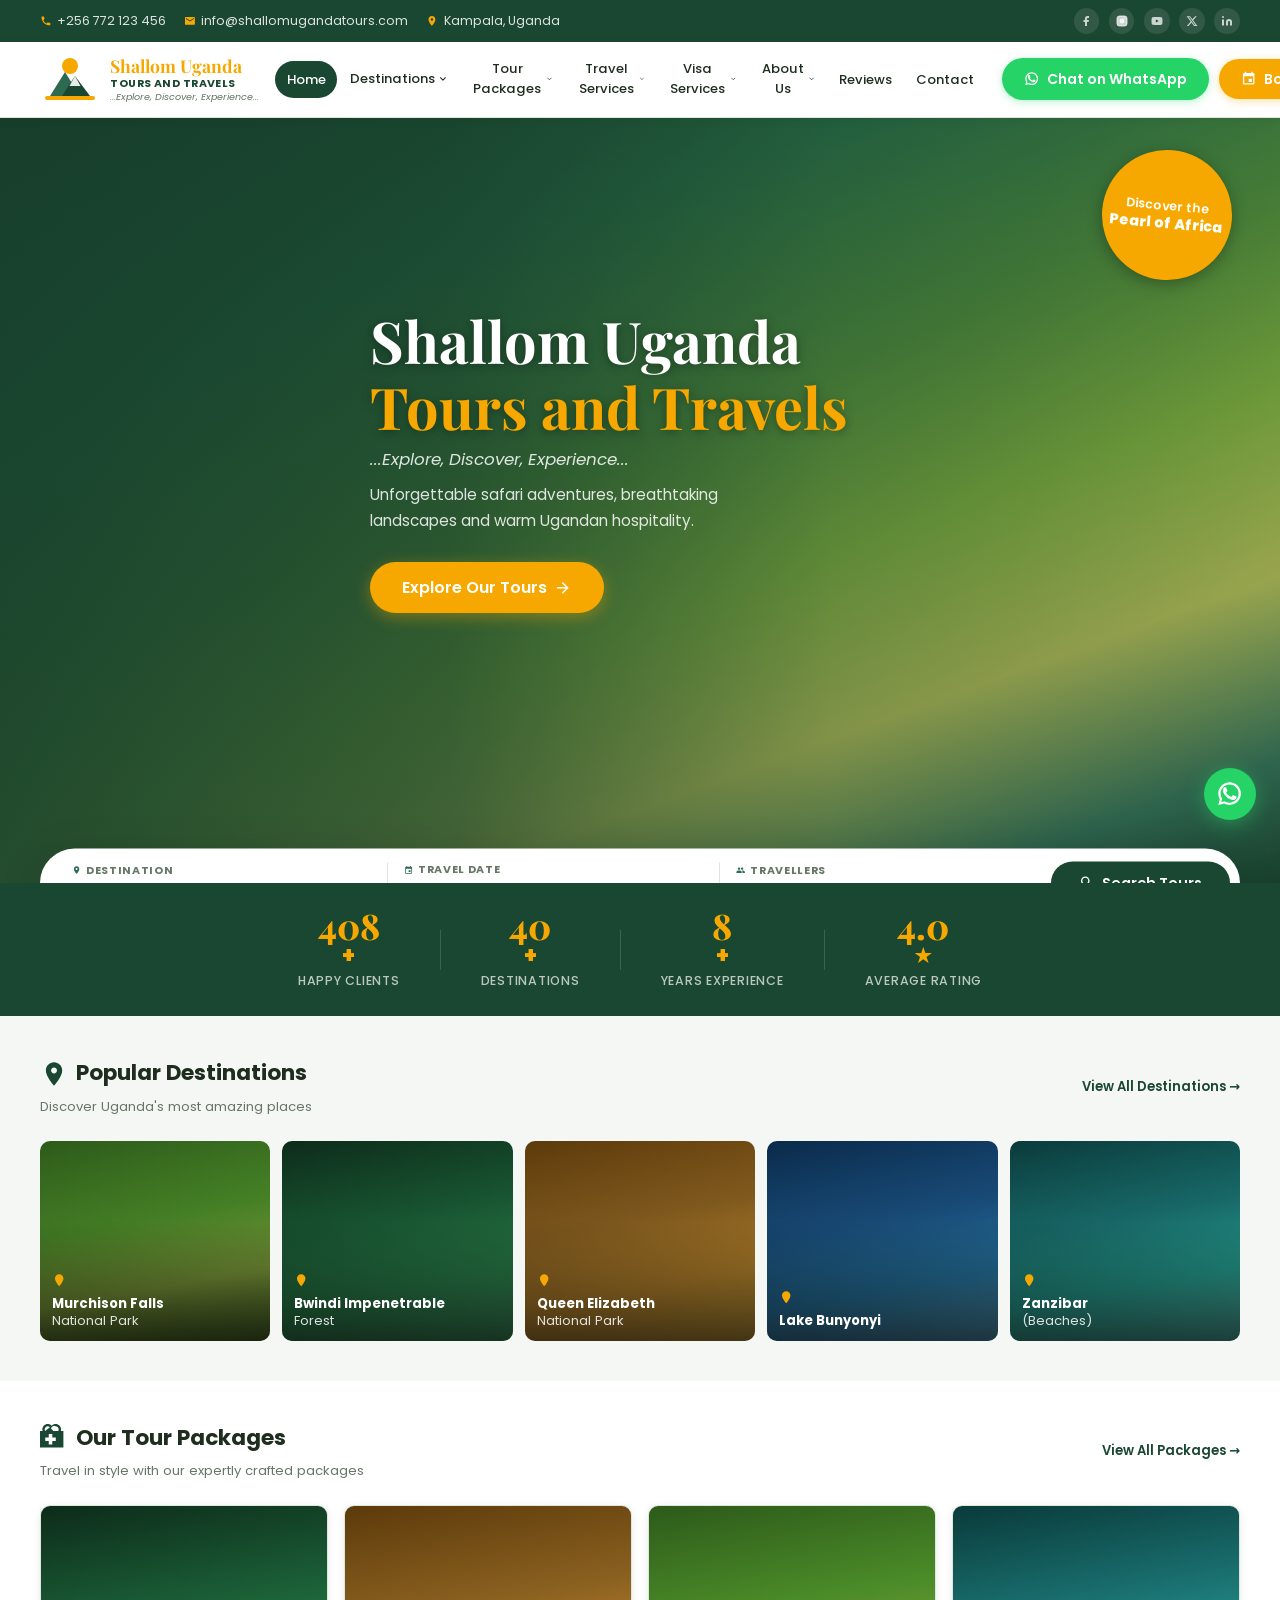
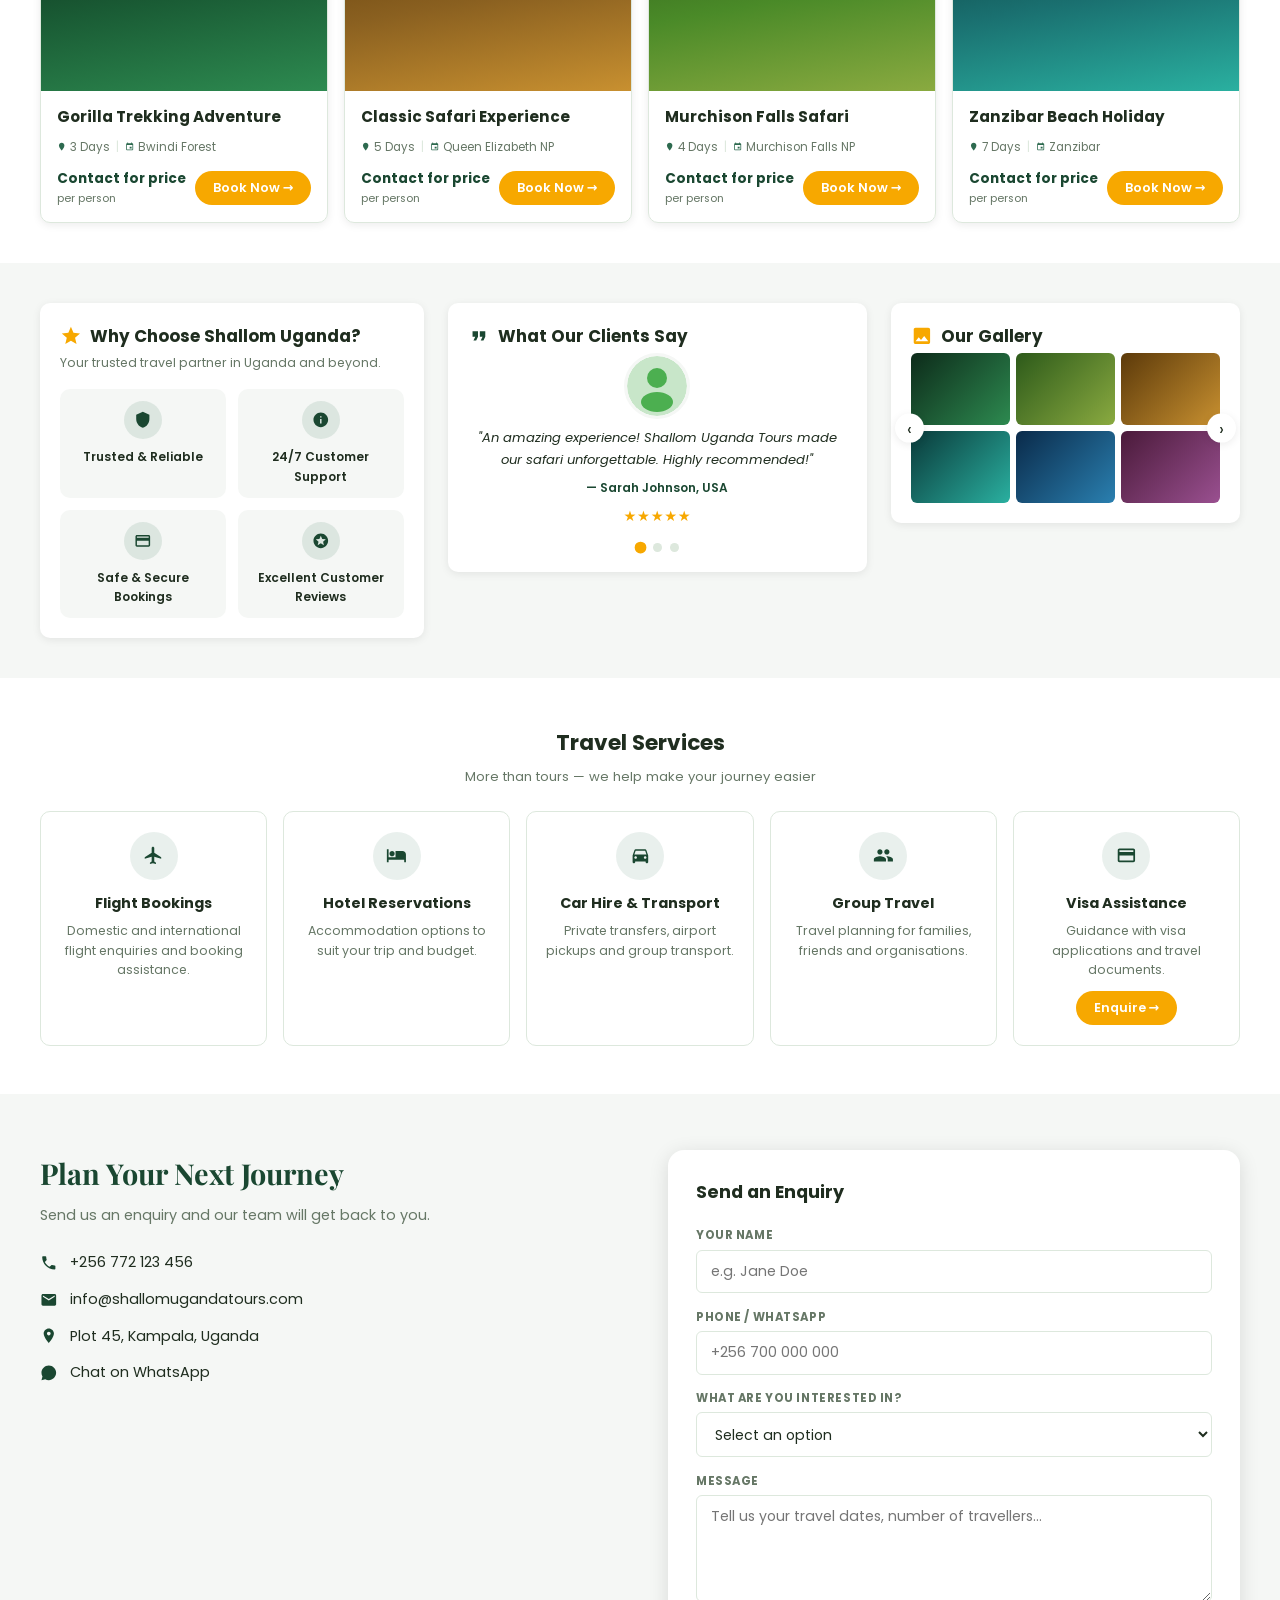
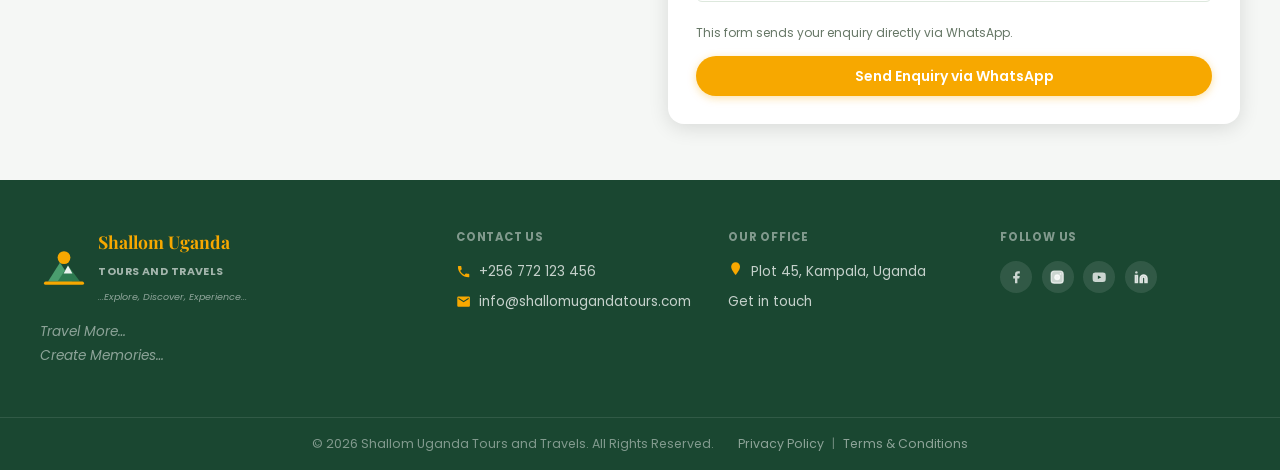
==== index.html @ 10bbf7fe "Add Terms and Conditions page with sidebar, cancellation table and legal sections" ====
<!DOCTYPE html>
<html lang="en">
<head>
  <meta charset="UTF-8" />
  <meta name="viewport" content="width=device-width, initial-scale=1.0" />
  <meta name="description" content="Shallom Uganda Tours and Travels — Explore Uganda's national parks, gorilla trekking, safaris, and beach holidays. Your trusted travel partner in Uganda and beyond." />
  <title>Shallom Uganda Tours and Travels</title>
  <link rel="stylesheet" href="css/style.css" />
  <link rel="preconnect" href="https://fonts.googleapis.com" />
  <link rel="preconnect" href="https://fonts.gstatic.com" crossorigin />
  <link href="https://fonts.googleapis.com/css2?family=Poppins:wght@400;500;600;700;800&family=Playfair+Display:wght@700&display=swap" rel="stylesheet" />
</head>
<body>

  <!-- ============================================================
       TOP BAR
  ============================================================ -->
  <div class="topbar">
    <div class="container topbar__inner">
      <div class="topbar__left">
        <a href="tel:+256772123456" class="topbar__item">
          <svg class="topbar__icon" viewBox="0 0 24 24" aria-hidden="true"><path d="M6.6 10.8c1.4 2.8 3.8 5.1 6.6 6.6l2.2-2.2c.27-.27.67-.36 1.02-.24 1.12.37 2.33.57 3.58.57.55 0 1 .45 1 1V20c0 .55-.45 1-1 1C10.56 21 3 13.44 3 4c0-.55.45-1 1-1h3.5c.55 0 1 .45 1 1 0 1.25.2 2.45.57 3.57.11.35.03.74-.24 1.01L6.6 10.8z"/></svg>
          +256 772 123 456
        </a>
        <a href="mailto:info@shallomugandatours.com" class="topbar__item">
          <svg class="topbar__icon" viewBox="0 0 24 24" aria-hidden="true"><path d="M20 4H4c-1.1 0-2 .9-2 2v12c0 1.1.9 2 2 2h16c1.1 0 2-.9 2-2V6c0-1.1-.9-2-2-2zm0 4l-8 5-8-5V6l8 5 8-5v2z"/></svg>
          info@shallomugandatours.com
        </a>
        <span class="topbar__item">
          <svg class="topbar__icon" viewBox="0 0 24 24" aria-hidden="true"><path d="M12 2C8.13 2 5 5.13 5 9c0 5.25 7 13 7 13s7-7.75 7-13c0-3.87-3.13-7-7-7zm0 9.5c-1.38 0-2.5-1.12-2.5-2.5s1.12-2.5 2.5-2.5 2.5 1.12 2.5 2.5-1.12 2.5-2.5 2.5z"/></svg>
          Kampala, Uganda
        </span>
      </div>
      <div class="topbar__right">
        <a href="#" class="topbar__social" aria-label="Facebook"><svg viewBox="0 0 24 24" aria-hidden="true"><path d="M18 2h-3a5 5 0 0 0-5 5v3H7v4h3v8h4v-8h3l1-4h-4V7a1 1 0 0 1 1-1h3z"/></svg></a>
        <a href="#" class="topbar__social" aria-label="Instagram"><svg viewBox="0 0 24 24" aria-hidden="true" fill="none" stroke="currentColor" stroke-width="2"><rect x="2" y="2" width="20" height="20" rx="5"/><circle cx="12" cy="12" r="4"/><circle cx="17.5" cy="6.5" r=".5" fill="currentColor"/></svg></a>
        <a href="#" class="topbar__social" aria-label="YouTube"><svg viewBox="0 0 24 24" aria-hidden="true"><path d="M22.54 6.42a2.78 2.78 0 0 0-1.95-1.96C18.88 4 12 4 12 4s-6.88 0-8.59.46a2.78 2.78 0 0 0-1.95 1.96A29 29 0 0 0 1 12a29 29 0 0 0 .46 5.58A2.78 2.78 0 0 0 3.41 19.6C5.12 20 12 20 12 20s6.88 0 8.59-.46a2.78 2.78 0 0 0 1.95-1.95A29 29 0 0 0 23 12a29 29 0 0 0-.46-5.58z"/><polygon points="9.75 15.02 15.5 12 9.75 8.98 9.75 15.02" fill="#1a4731"/></svg></a>
        <a href="#" class="topbar__social" aria-label="X (Twitter)"><svg viewBox="0 0 24 24" aria-hidden="true"><path d="M18.244 2.25h3.308l-7.227 8.26 8.502 11.24H16.17l-5.214-6.817L4.99 21.75H1.68l7.73-8.835L1.254 2.25H8.08l4.713 6.231zm-1.161 17.52h1.833L7.084 4.126H5.117z"/></svg></a>
        <a href="#" class="topbar__social" aria-label="LinkedIn"><svg viewBox="0 0 24 24" aria-hidden="true"><path d="M16 8a6 6 0 0 1 6 6v7h-4v-7a2 2 0 0 0-2-2 2 2 0 0 0-2 2v7h-4v-7a6 6 0 0 1 6-6zM2 9h4v12H2z"/><circle cx="4" cy="4" r="2"/></svg></a>
      </div>
    </div>
  </div>

  <!-- ============================================================
       HEADER / NAV
  ============================================================ -->
  <header class="header" role="banner">
    <div class="container header__inner">

      <!-- Logo -->
      <a href="#" class="logo" aria-label="Shallom Uganda Tours — home">
        <div class="logo__icon" aria-hidden="true">
          <svg viewBox="0 0 60 50" width="60" height="50">
            <!-- Sun -->
            <circle cx="30" cy="12" r="8" fill="#f7a800"/>
            <!-- Mountains -->
            <polygon points="10,42 25,18 40,42" fill="#2d6a4f"/>
            <polygon points="22,42 35,22 50,42" fill="#1a4731"/>
            <!-- Snow cap -->
            <polygon points="35,22 40.5,32 29.5,32" fill="#fff" opacity=".9"/>
            <!-- Base strip -->
            <rect x="5" y="42" width="50" height="4" rx="2" fill="#f7a800"/>
          </svg>
        </div>
        <div class="logo__text">
          <span class="logo__name">Shallom Uganda</span>
          <span class="logo__sub">Tours and Travels</span>
          <span class="logo__tag">...Explore, Discover, Experience...</span>
        </div>
      </a>

      <!-- Mobile toggle -->
      <button class="nav-toggle" id="nav-toggle" aria-label="Toggle navigation" aria-expanded="false" aria-controls="main-nav">
        <span></span><span></span><span></span>
      </button>

      <!-- Navigation -->
      <nav class="nav" id="main-nav" aria-label="Main navigation">
        <ul class="nav__list">
          <li class="nav__item nav__item--active"><a href="#" class="nav__link">Home</a></li>
          <li class="nav__item nav__item--drop">
            <button class="nav__link nav__drop-btn" aria-expanded="false">Destinations <svg class="nav__chevron" viewBox="0 0 24 24" aria-hidden="true"><path d="M6 9l6 6 6-6"/></svg></button>
            <ul class="nav__dropdown">
              <li><a href="#destinations" class="nav__dropdown-link">Murchison Falls</a></li>
              <li><a href="#destinations" class="nav__dropdown-link">Bwindi Forest</a></li>
              <li><a href="#destinations" class="nav__dropdown-link">Queen Elizabeth NP</a></li>
              <li><a href="#destinations" class="nav__dropdown-link">Lake Bunyonyi</a></li>
              <li><a href="#destinations" class="nav__dropdown-link">Zanzibar</a></li>
            </ul>
          </li>
          <li class="nav__item nav__item--drop">
            <button class="nav__link nav__drop-btn" aria-expanded="false">Tour Packages <svg class="nav__chevron" viewBox="0 0 24 24" aria-hidden="true"><path d="M6 9l6 6 6-6"/></svg></button>
            <ul class="nav__dropdown">
              <li><a href="#packages" class="nav__dropdown-link">Gorilla Trekking</a></li>
              <li><a href="#packages" class="nav__dropdown-link">Classic Safari</a></li>
              <li><a href="#packages" class="nav__dropdown-link">Murchison Falls Safari</a></li>
              <li><a href="#packages" class="nav__dropdown-link">Zanzibar Beach</a></li>
            </ul>
          </li>
          <li class="nav__item nav__item--drop">
            <button class="nav__link nav__drop-btn" aria-expanded="false">Travel Services <svg class="nav__chevron" viewBox="0 0 24 24" aria-hidden="true"><path d="M6 9l6 6 6-6"/></svg></button>
            <ul class="nav__dropdown">
              <li><a href="#services" class="nav__dropdown-link">Flight Bookings</a></li>
              <li><a href="#services" class="nav__dropdown-link">Hotel Reservations</a></li>
              <li><a href="#services" class="nav__dropdown-link">Car Hire &amp; Transport</a></li>
              <li><a href="#services" class="nav__dropdown-link">Group Travel</a></li>
            </ul>
          </li>
          <li class="nav__item nav__item--drop">
            <button class="nav__link nav__drop-btn" aria-expanded="false">Visa Services <svg class="nav__chevron" viewBox="0 0 24 24" aria-hidden="true"><path d="M6 9l6 6 6-6"/></svg></button>
            <ul class="nav__dropdown">
              <li><a href="#visa" class="nav__dropdown-link">Visa Assistance</a></li>
              <li><a href="#visa" class="nav__dropdown-link">Document Guidance</a></li>
            </ul>
          </li>
          <li class="nav__item nav__item--drop">
            <button class="nav__link nav__drop-btn" aria-expanded="false">About Us <svg class="nav__chevron" viewBox="0 0 24 24" aria-hidden="true"><path d="M6 9l6 6 6-6"/></svg></button>
            <ul class="nav__dropdown">
              <li><a href="#about" class="nav__dropdown-link">Our Story</a></li>
              <li><a href="#about" class="nav__dropdown-link">Why Choose Us</a></li>
            </ul>
          </li>
          <li class="nav__item"><a href="#reviews" class="nav__link">Reviews</a></li>
          <li class="nav__item"><a href="#contact" class="nav__link">Contact</a></li>
        </ul>
      </nav>

      <!-- CTA buttons -->
      <div class="header__cta">
        <a href="https://wa.me/256772123456" target="_blank" rel="noopener noreferrer" class="btn btn--wa" aria-label="Chat on WhatsApp">
          <svg class="btn__icon" viewBox="0 0 24 24" aria-hidden="true"><path d="M17.472 14.382c-.297-.149-1.758-.867-2.03-.967-.273-.099-.471-.148-.67.15-.197.297-.767.966-.94 1.164-.173.199-.347.223-.644.075-.297-.15-1.255-.463-2.39-1.475-.883-.788-1.48-1.761-1.653-2.059-.173-.297-.018-.458.13-.606.134-.133.298-.347.446-.52.149-.174.198-.298.298-.497.099-.198.05-.371-.025-.52-.075-.149-.669-1.612-.916-2.207-.242-.579-.487-.5-.669-.51-.173-.008-.371-.01-.57-.01-.198 0-.52.074-.792.372-.272.297-1.04 1.016-1.04 2.479 0 1.462 1.065 2.875 1.213 3.074.149.198 2.096 3.2 5.077 4.487.709.306 1.262.489 1.694.625.712.227 1.36.195 1.871.118.571-.085 1.758-.719 2.006-1.413.248-.694.248-1.289.173-1.413-.074-.124-.272-.198-.57-.347z"/><path d="M11.998 2C6.477 2 2 6.477 2 12c0 1.838.493 3.562 1.355 5.055L2 22l5.079-1.33A9.943 9.943 0 0 0 12 22c5.523 0 10-4.477 10-10S17.523 2 11.998 2zm.002 18a7.946 7.946 0 0 1-4.056-1.11l-.291-.173-3.015.79.804-2.937-.19-.301A7.964 7.964 0 0 1 4 12c0-4.411 3.589-8 8-8s8 3.589 8 8-3.589 8-8 8z"/></svg>
          Chat on WhatsApp
        </a>
        <button class="btn btn--book" id="btn-book-header" aria-haspopup="dialog">
          <svg class="btn__icon" viewBox="0 0 24 24" aria-hidden="true"><path d="M17 12h-5v5h5v-5zM16 1v2H8V1H6v2H5c-1.11 0-1.99.9-1.99 2L3 19c0 1.1.89 2 2 2h14c1.1 0 2-.9 2-2V5c0-1.1-.9-2-2-2h-1V1h-2zm3 18H5V8h14v11z"/></svg>
          Book Now
        </button>
      </div>

    </div>
  </header>

  <main>

    <!-- ============================================================
         HERO
    ============================================================ -->
    <section class="hero" aria-labelledby="hero-title">
      <!-- Background image placeholder — replace with real photo -->
      <div class="hero__bg" aria-hidden="true"></div>
      <div class="hero__overlay" aria-hidden="true"></div>

      <!-- Pearl of Africa badge -->
      <div class="hero__badge" aria-hidden="true">
        <span>Discover the</span>
        <strong>Pearl of Africa</strong>
      </div>

      <div class="container hero__content">
        <h1 id="hero-title" class="hero__title">
          Shallom Uganda<br/>
          <span class="hero__title--orange">Tours and Travels</span>
        </h1>
        <p class="hero__tag">...Explore, Discover, Experience...</p>
        <p class="hero__sub">Unforgettable safari adventures, breathtaking<br class="d-none-sm"/>landscapes and warm Ugandan hospitality.</p>
        <a href="#packages" class="btn btn--hero">
          Explore Our Tours
          <svg class="btn__icon" viewBox="0 0 24 24" aria-hidden="true"><path d="M12 4l-1.41 1.41L16.17 11H4v2h12.17l-5.58 5.59L12 20l8-8z"/></svg>
        </a>
      </div>

      <!-- Search bar (floats at bottom of hero) -->
      <div class="search-bar">
        <div class="container">
          <form class="search-bar__form" id="search-form" novalidate>
            <div class="search-bar__field">
              <label class="search-bar__label" for="s-dest">
                <svg viewBox="0 0 24 24" aria-hidden="true"><path d="M12 2C8.13 2 5 5.13 5 9c0 5.25 7 13 7 13s7-7.75 7-13c0-3.87-3.13-7-7-7zm0 9.5c-1.38 0-2.5-1.12-2.5-2.5s1.12-2.5 2.5-2.5 2.5 1.12 2.5 2.5-1.12 2.5-2.5 2.5z"/></svg>
                Destination
              </label>
              <select id="s-dest" name="destination" class="search-bar__select">
                <option value="">Select destination ∨</option>
                <option value="murchison">Murchison Falls</option>
                <option value="bwindi">Bwindi Forest</option>
                <option value="queen-elizabeth">Queen Elizabeth NP</option>
                <option value="lake-bunyonyi">Lake Bunyonyi</option>
                <option value="zanzibar">Zanzibar</option>
              </select>
            </div>
            <div class="search-bar__divider" aria-hidden="true"></div>
            <div class="search-bar__field">
              <label class="search-bar__label" for="s-date">
                <svg viewBox="0 0 24 24" aria-hidden="true"><path d="M17 12h-5v5h5v-5zM16 1v2H8V1H6v2H5c-1.11 0-1.99.9-1.99 2L3 19c0 1.1.89 2 2 2h14c1.1 0 2-.9 2-2V5c0-1.1-.9-2-2-2h-1V1h-2zm3 18H5V8h14v11z"/></svg>
                Travel Date
              </label>
              <input id="s-date" type="date" name="travel_date" class="search-bar__input" placeholder="Select date ∨" />
            </div>
            <div class="search-bar__divider" aria-hidden="true"></div>
            <div class="search-bar__field">
              <label class="search-bar__label" for="s-trav">
                <svg viewBox="0 0 24 24" aria-hidden="true"><path d="M16 11c1.66 0 2.99-1.34 2.99-3S17.66 5 16 5c-1.66 0-3 1.34-3 3s1.34 3 3 3zm-8 0c1.66 0 2.99-1.34 2.99-3S9.66 5 8 5C6.34 5 5 6.34 5 8s1.34 3 3 3zm0 2c-2.33 0-7 1.17-7 3.5V19h14v-2.5c0-2.33-4.67-3.5-7-3.5zm8 0c-.29 0-.62.02-.97.05 1.16.84 1.97 1.97 1.97 3.45V19h6v-2.5c0-2.33-4.67-3.5-7-3.5z"/></svg>
                Travellers
              </label>
              <select id="s-trav" name="travellers" class="search-bar__select">
                <option value="1">1 Adult</option>
                <option value="2">2 Adults</option>
                <option value="3">3 Adults</option>
                <option value="4">4 Adults</option>
                <option value="5">5+ Adults</option>
              </select>
            </div>
            <button type="submit" class="btn btn--search">
              <svg class="btn__icon" viewBox="0 0 24 24" aria-hidden="true"><path d="M15.5 14h-.79l-.28-.27A6.471 6.471 0 0 0 16 9.5 6.5 6.5 0 1 0 9.5 16c1.61 0 3.09-.59 4.23-1.57l.27.28v.79l5 4.99L20.49 19l-4.99-5zm-6 0C7.01 14 5 11.99 5 9.5S7.01 5 9.5 5 14 7.01 14 9.5 11.99 14 9.5 14z"/></svg>
              Search Tours
            </button>
          </form>
        </div>
      </div>
    </section>

    <!-- ============================================================
         STATS / TRUST BAR
    ============================================================ -->
    <section class="stats" aria-label="Our achievements">
      <div class="container stats__inner">
        <div class="stat-item">
          <span class="stat-item__num" data-target="500">0</span><span class="stat-item__suffix">+</span>
          <span class="stat-item__label">Happy Clients</span>
        </div>
        <div class="stat-item__divider" aria-hidden="true"></div>
        <div class="stat-item">
          <span class="stat-item__num" data-target="50">0</span><span class="stat-item__suffix">+</span>
          <span class="stat-item__label">Destinations</span>
        </div>
        <div class="stat-item__divider" aria-hidden="true"></div>
        <div class="stat-item">
          <span class="stat-item__num" data-target="10">0</span><span class="stat-item__suffix">+</span>
          <span class="stat-item__label">Years Experience</span>
        </div>
        <div class="stat-item__divider" aria-hidden="true"></div>
        <div class="stat-item">
          <span class="stat-item__num" data-target="4.9">0</span><span class="stat-item__suffix">★</span>
          <span class="stat-item__label">Average Rating</span>
        </div>
      </div>
    </section>

    <!-- ============================================================
         POPULAR DESTINATIONS
    ============================================================ -->
    <section class="destinations" id="destinations" aria-labelledby="dest-title">
      <div class="container">
        <div class="section-head">
          <div class="section-head__left">
            <h2 id="dest-title" class="section-head__title">
              <svg class="section-head__icon" viewBox="0 0 24 24" aria-hidden="true"><path d="M12 2C8.13 2 5 5.13 5 9c0 5.25 7 13 7 13s7-7.75 7-13c0-3.87-3.13-7-7-7zm0 9.5c-1.38 0-2.5-1.12-2.5-2.5s1.12-2.5 2.5-2.5 2.5 1.12 2.5 2.5-1.12 2.5-2.5 2.5z"/></svg>
              Popular Destinations
            </h2>
            <p class="section-head__sub">Discover Uganda's most amazing places</p>
          </div>
          <a href="#contact" class="section-head__link">View All Destinations →</a>
        </div>

        <div class="dest-grid">
          <article class="dest-card dest-card--murchison">
            <div class="dest-card__overlay"></div>
            <div class="dest-card__body">
              <span class="dest-card__pin">
                <svg viewBox="0 0 24 24" aria-hidden="true"><path d="M12 2C8.13 2 5 5.13 5 9c0 5.25 7 13 7 13s7-7.75 7-13c0-3.87-3.13-7-7-7z"/></svg>
              </span>
              <h3 class="dest-card__name">Murchison Falls<br/><span>National Park</span></h3>
            </div>
          </article>

          <article class="dest-card dest-card--bwindi">
            <div class="dest-card__overlay"></div>
            <div class="dest-card__body">
              <span class="dest-card__pin"><svg viewBox="0 0 24 24" aria-hidden="true"><path d="M12 2C8.13 2 5 5.13 5 9c0 5.25 7 13 7 13s7-7.75 7-13c0-3.87-3.13-7-7-7z"/></svg></span>
              <h3 class="dest-card__name">Bwindi Impenetrable<br/><span>Forest</span></h3>
            </div>
          </article>

          <article class="dest-card dest-card--queen">
            <div class="dest-card__overlay"></div>
            <div class="dest-card__body">
              <span class="dest-card__pin"><svg viewBox="0 0 24 24" aria-hidden="true"><path d="M12 2C8.13 2 5 5.13 5 9c0 5.25 7 13 7 13s7-7.75 7-13c0-3.87-3.13-7-7-7z"/></svg></span>
              <h3 class="dest-card__name">Queen Elizabeth<br/><span>National Park</span></h3>
            </div>
          </article>

          <article class="dest-card dest-card--bunyonyi">
            <div class="dest-card__overlay"></div>
            <div class="dest-card__body">
              <span class="dest-card__pin"><svg viewBox="0 0 24 24" aria-hidden="true"><path d="M12 2C8.13 2 5 5.13 5 9c0 5.25 7 13 7 13s7-7.75 7-13c0-3.87-3.13-7-7-7z"/></svg></span>
              <h3 class="dest-card__name">Lake Bunyonyi</h3>
            </div>
          </article>

          <article class="dest-card dest-card--zanzibar">
            <div class="dest-card__overlay"></div>
            <div class="dest-card__body">
              <span class="dest-card__pin"><svg viewBox="0 0 24 24" aria-hidden="true"><path d="M12 2C8.13 2 5 5.13 5 9c0 5.25 7 13 7 13s7-7.75 7-13c0-3.87-3.13-7-7-7z"/></svg></span>
              <h3 class="dest-card__name">Zanzibar<br/><span>(Beaches)</span></h3>
            </div>
          </article>
        </div>
      </div>
    </section>

    <!-- ============================================================
         TOUR PACKAGES
    ============================================================ -->
    <section class="packages" id="packages" aria-labelledby="pkg-title">
      <div class="container">
        <div class="section-head">
          <div class="section-head__left">
            <h2 id="pkg-title" class="section-head__title">
              <svg class="section-head__icon" viewBox="0 0 24 24" aria-hidden="true"><path d="M20 6h-2.18c.07-.44.18-.88.18-1.36C18 2.07 15.93 0 13.36 0c-1.33 0-2.52.54-3.36 1.44C9.16.54 7.97 0 6.64 0 4.07 0 2 2.07 2 4.64c0 .48.11.92.18 1.36H0v14h20V6zm-9.5 11.5h-3v-3h-3v-3h3v-3h3v3h3v3h-3v3zm-6.14-11.5C4.3 5.59 4 5.1 4 4.64 4 3.17 5.17 2 6.64 2c.72 0 1.36.3 1.84.75L4.36 6zM13.36 2C14.83 2 16 3.17 16 4.64c0 .46-.3.95-.36 1.36h-4.12l-2.12-2.25A2.63 2.63 0 0 1 13.36 2z"/></svg>
              Our Tour Packages
            </h2>
            <p class="section-head__sub">Travel in style with our expertly crafted packages</p>
          </div>
          <a href="#contact" class="section-head__link">View All Packages →</a>
        </div>

        <div class="pkg-grid" id="pkg-grid">

          <article class="pkg-card" data-dest="bwindi">
            <div class="pkg-card__img pkg-card__img--gorilla" role="img" aria-label="Gorilla trekking in Bwindi Impenetrable Forest"></div>
            <div class="pkg-card__body">
              <h3 class="pkg-card__name">Gorilla Trekking Adventure</h3>
              <div class="pkg-card__meta">
                <span class="pkg-card__meta-item">
                  <svg viewBox="0 0 24 24" aria-hidden="true"><path d="M12 2C8.13 2 5 5.13 5 9c0 5.25 7 13 7 13s7-7.75 7-13c0-3.87-3.13-7-7-7z"/></svg>
                  3 Days
                </span>
                <span class="pkg-card__meta-sep">|</span>
                <span class="pkg-card__meta-item">
                  <svg viewBox="0 0 24 24" aria-hidden="true"><path d="M17 12h-5v5h5v-5zM16 1v2H8V1H6v2H5c-1.11 0-1.99.9-1.99 2L3 19c0 1.1.89 2 2 2h14c1.1 0 2-.9 2-2V5c0-1.1-.9-2-2-2h-1V1h-2zm3 18H5V8h14v11z"/></svg>
                  Bwindi Forest
                </span>
              </div>
              <div class="pkg-card__footer">
                <div class="pkg-card__price">
                  <span class="pkg-card__price-val">Contact for price</span>
                  <span class="pkg-card__price-unit">per person</span>
                </div>
                <button class="btn btn--book-sm" data-package="Gorilla Trekking Adventure" onclick="openBookModal(this)">Book Now →</button>
              </div>
            </div>
          </article>

          <article class="pkg-card" data-dest="queen-elizabeth">
            <div class="pkg-card__img pkg-card__img--safari" role="img" aria-label="Classic safari game drive"></div>
            <div class="pkg-card__body">
              <h3 class="pkg-card__name">Classic Safari Experience</h3>
              <div class="pkg-card__meta">
                <span class="pkg-card__meta-item">
                  <svg viewBox="0 0 24 24" aria-hidden="true"><path d="M12 2C8.13 2 5 5.13 5 9c0 5.25 7 13 7 13s7-7.75 7-13c0-3.87-3.13-7-7-7z"/></svg>
                  5 Days
                </span>
                <span class="pkg-card__meta-sep">|</span>
                <span class="pkg-card__meta-item">
                  <svg viewBox="0 0 24 24" aria-hidden="true"><path d="M17 12h-5v5h5v-5zM16 1v2H8V1H6v2H5c-1.11 0-1.99.9-1.99 2L3 19c0 1.1.89 2 2 2h14c1.1 0 2-.9 2-2V5c0-1.1-.9-2-2-2h-1V1h-2zm3 18H5V8h14v11z"/></svg>
                  Queen Elizabeth NP
                </span>
              </div>
              <div class="pkg-card__footer">
                <div class="pkg-card__price">
                  <span class="pkg-card__price-val">Contact for price</span>
                  <span class="pkg-card__price-unit">per person</span>
                </div>
                <button class="btn btn--book-sm" data-package="Classic Safari Experience" onclick="openBookModal(this)">Book Now →</button>
              </div>
            </div>
          </article>

          <article class="pkg-card" data-dest="murchison">
            <div class="pkg-card__img pkg-card__img--murchison" role="img" aria-label="Murchison Falls with the Nile River"></div>
            <div class="pkg-card__body">
              <h3 class="pkg-card__name">Murchison Falls Safari</h3>
              <div class="pkg-card__meta">
                <span class="pkg-card__meta-item">
                  <svg viewBox="0 0 24 24" aria-hidden="true"><path d="M12 2C8.13 2 5 5.13 5 9c0 5.25 7 13 7 13s7-7.75 7-13c0-3.87-3.13-7-7-7z"/></svg>
                  4 Days
                </span>
                <span class="pkg-card__meta-sep">|</span>
                <span class="pkg-card__meta-item">
                  <svg viewBox="0 0 24 24" aria-hidden="true"><path d="M17 12h-5v5h5v-5zM16 1v2H8V1H6v2H5c-1.11 0-1.99.9-1.99 2L3 19c0 1.1.89 2 2 2h14c1.1 0 2-.9 2-2V5c0-1.1-.9-2-2-2h-1V1h-2zm3 18H5V8h14v11z"/></svg>
                  Murchison Falls NP
                </span>
              </div>
              <div class="pkg-card__footer">
                <div class="pkg-card__price">
                  <span class="pkg-card__price-val">Contact for price</span>
                  <span class="pkg-card__price-unit">per person</span>
                </div>
                <button class="btn btn--book-sm" data-package="Murchison Falls Safari" onclick="openBookModal(this)">Book Now →</button>
              </div>
            </div>
          </article>

          <article class="pkg-card" data-dest="zanzibar">
            <div class="pkg-card__img pkg-card__img--zanzibar" role="img" aria-label="Zanzibar beach holiday"></div>
            <div class="pkg-card__body">
              <h3 class="pkg-card__name">Zanzibar Beach Holiday</h3>
              <div class="pkg-card__meta">
                <span class="pkg-card__meta-item">
                  <svg viewBox="0 0 24 24" aria-hidden="true"><path d="M12 2C8.13 2 5 5.13 5 9c0 5.25 7 13 7 13s7-7.75 7-13c0-3.87-3.13-7-7-7z"/></svg>
                  7 Days
                </span>
                <span class="pkg-card__meta-sep">|</span>
                <span class="pkg-card__meta-item">
                  <svg viewBox="0 0 24 24" aria-hidden="true"><path d="M17 12h-5v5h5v-5zM16 1v2H8V1H6v2H5c-1.11 0-1.99.9-1.99 2L3 19c0 1.1.89 2 2 2h14c1.1 0 2-.9 2-2V5c0-1.1-.9-2-2-2h-1V1h-2zm3 18H5V8h14v11z"/></svg>
                  Zanzibar
                </span>
              </div>
              <div class="pkg-card__footer">
                <div class="pkg-card__price">
                  <span class="pkg-card__price-val">Contact for price</span>
                  <span class="pkg-card__price-unit">per person</span>
                </div>
                <button class="btn btn--book-sm" data-package="Zanzibar Beach Holiday" onclick="openBookModal(this)">Book Now →</button>
              </div>
            </div>
          </article>

        </div>

        <p class="pkg-no-result" id="pkg-no-result" hidden aria-live="polite">
          No package matched that destination. <a href="https://wa.me/256772123456?text=I%27d%20like%20a%20custom%20trip." target="_blank" rel="noopener noreferrer">Contact us for a custom trip.</a>
        </p>
      </div>
    </section>

    <!-- ============================================================
         WHY CHOOSE US + REVIEWS + GALLERY (3-col strip)
    ============================================================ -->
    <section class="strip" id="about" aria-label="Why Choose Us, Reviews, and Gallery">
      <div class="container strip__inner">

        <!-- Why Choose Us -->
        <div class="strip__col strip__col--why">
          <h2 class="strip__title">
            <svg class="strip__title-icon" viewBox="0 0 24 24" aria-hidden="true"><path d="M12 17.27L18.18 21l-1.64-7.03L22 9.24l-7.19-.61L12 2 9.19 8.63 2 9.24l5.46 4.73L5.82 21z"/></svg>
            Why Choose Shallom Uganda?
          </h2>
          <p class="strip__sub">Your trusted travel partner in Uganda and beyond.</p>
          <div class="why-grid">
            <div class="why-item">
              <div class="why-item__icon">
                <svg viewBox="0 0 24 24" aria-hidden="true"><path d="M12 1L3 5v6c0 5.55 3.84 10.74 9 12 5.16-1.26 9-6.45 9-12V5l-9-4z"/></svg>
              </div>
              <span>Trusted &amp; Reliable</span>
            </div>
            <div class="why-item">
              <div class="why-item__icon">
                <svg viewBox="0 0 24 24" aria-hidden="true"><path d="M12 2C6.48 2 2 6.48 2 12s4.48 10 10 10 10-4.48 10-10S17.52 2 12 2zm1 15h-2v-6h2v6zm0-8h-2V7h2v2z"/></svg>
              </div>
              <span>24/7 Customer<br/>Support</span>
            </div>
            <div class="why-item">
              <div class="why-item__icon">
                <svg viewBox="0 0 24 24" aria-hidden="true"><path d="M20 4H4c-1.11 0-2 .89-2 2v12c0 1.11.89 2 2 2h16c1.11 0 2-.89 2-2V6c0-1.11-.89-2-2-2zm0 14H4v-6h16v6zm0-10H4V6h16v2z"/></svg>
              </div>
              <span>Safe &amp; Secure<br/>Bookings</span>
            </div>
            <div class="why-item">
              <div class="why-item__icon">
                <svg viewBox="0 0 24 24" aria-hidden="true"><path d="M11.99 2C6.47 2 2 6.48 2 12s4.47 10 9.99 10C17.52 22 22 17.52 22 12S17.52 2 11.99 2zm4.24 16L12 15.45 7.77 18l1.12-4.81-3.73-3.23 4.92-.42L12 5l1.92 4.53 4.92.42-3.73 3.23L16.23 18z"/></svg>
              </div>
              <span>Excellent Customer<br/>Reviews</span>
            </div>
          </div>
        </div>

        <!-- Reviews -->
        <div class="strip__col strip__col--reviews" id="reviews">
          <h2 class="strip__title">
            <svg class="strip__title-icon strip__title-icon--quote" viewBox="0 0 24 24" aria-hidden="true"><path d="M6 17h3l2-4V7H5v6h3zm8 0h3l2-4V7h-6v6h3z"/></svg>
            What Our Clients Say
          </h2>
          <div class="review-slider" id="review-slider">
            <div class="review-slide active">
              <div class="review-slide__avatar" aria-hidden="true">
                <svg viewBox="0 0 60 60" width="60" height="60"><circle cx="30" cy="30" r="30" fill="#c8e6c9"/><circle cx="30" cy="22" r="10" fill="#4caf50"/><ellipse cx="30" cy="46" rx="16" ry="10" fill="#4caf50"/></svg>
              </div>
              <blockquote class="review-slide__quote">
                <p>"An amazing experience! Shallom Uganda Tours made our safari unforgettable. Highly recommended!"</p>
              </blockquote>
              <footer class="review-slide__author">— Sarah Johnson, USA</footer>
              <div class="review-slide__stars" aria-label="5 stars">★★★★★</div>
            </div>
            <div class="review-slide">
              <div class="review-slide__avatar" aria-hidden="true">
                <svg viewBox="0 0 60 60" width="60" height="60"><circle cx="30" cy="30" r="30" fill="#bbdefb"/><circle cx="30" cy="22" r="10" fill="#2196f3"/><ellipse cx="30" cy="46" rx="16" ry="10" fill="#2196f3"/></svg>
              </div>
              <blockquote class="review-slide__quote">
                <p>"The gorilla trekking was life-changing. Perfectly organised with a knowledgeable, friendly guide."</p>
              </blockquote>
              <footer class="review-slide__author">— James Okonkwo, Nigeria</footer>
              <div class="review-slide__stars" aria-label="5 stars">★★★★★</div>
            </div>
            <div class="review-slide">
              <div class="review-slide__avatar" aria-hidden="true">
                <svg viewBox="0 0 60 60" width="60" height="60"><circle cx="30" cy="30" r="30" fill="#f8bbd0"/><circle cx="30" cy="22" r="10" fill="#e91e63"/><ellipse cx="30" cy="46" rx="16" ry="10" fill="#e91e63"/></svg>
              </div>
              <blockquote class="review-slide__quote">
                <p>"Every detail from flights to accommodation was handled professionally. Truly a 5-star experience!"</p>
              </blockquote>
              <footer class="review-slide__author">— Emma Müller, Germany</footer>
              <div class="review-slide__stars" aria-label="5 stars">★★★★★</div>
            </div>
          </div>
          <div class="review-dots" role="tablist" aria-label="Review navigation">
            <button class="review-dot active" role="tab" aria-selected="true" aria-label="Review 1" data-idx="0"></button>
            <button class="review-dot" role="tab" aria-selected="false" aria-label="Review 2" data-idx="1"></button>
            <button class="review-dot" role="tab" aria-selected="false" aria-label="Review 3" data-idx="2"></button>
          </div>
        </div>

        <!-- Gallery -->
        <div class="strip__col strip__col--gallery">
          <h2 class="strip__title">
            <svg class="strip__title-icon" viewBox="0 0 24 24" aria-hidden="true"><path d="M21 19V5c0-1.1-.9-2-2-2H5c-1.1 0-2 .9-2 2v14c0 1.1.9 2 2 2h14c1.1 0 2-.9 2-2zM8.5 13.5l2.5 3.01L14.5 12l4.5 6H5l3.5-4.5z"/></svg>
            Our Gallery
          </h2>
          <div class="gallery-strip" id="gallery-strip">
            <button class="gallery-strip__arrow gallery-strip__arrow--prev" aria-label="Previous gallery images" id="gal-prev">‹</button>
            <div class="gallery-strip__track" id="gal-track">
              <div class="gallery-strip__item gallery-strip__item--1" role="img" aria-label="Gorilla in Bwindi Forest"></div>
              <div class="gallery-strip__item gallery-strip__item--2" role="img" aria-label="Murchison Falls waterfall"></div>
              <div class="gallery-strip__item gallery-strip__item--3" role="img" aria-label="Safari vehicle at Queen Elizabeth"></div>
              <div class="gallery-strip__item gallery-strip__item--4" role="img" aria-label="Zanzibar beach sunset"></div>
              <div class="gallery-strip__item gallery-strip__item--5" role="img" aria-label="Lake Bunyonyi canoes"></div>
              <div class="gallery-strip__item gallery-strip__item--6" role="img" aria-label="Wildlife at golden hour"></div>
            </div>
            <button class="gallery-strip__arrow gallery-strip__arrow--next" aria-label="Next gallery images" id="gal-next">›</button>
          </div>
        </div>

      </div>
    </section>

    <!-- ============================================================
         TRAVEL SERVICES
    ============================================================ -->
    <section class="services" id="services" aria-labelledby="svc-title">
      <div class="container">
        <div class="section-head section-head--center">
          <div class="section-head__left section-head__left--center">
            <h2 id="svc-title" class="section-head__title">Travel Services</h2>
            <p class="section-head__sub">More than tours — we help make your journey easier</p>
          </div>
        </div>
        <div class="svc-grid">
          <div class="svc-card">
            <div class="svc-card__icon"><svg viewBox="0 0 24 24" aria-hidden="true"><path d="M21 16v-2l-8-5V3.5c0-.83-.67-1.5-1.5-1.5S10 2.67 10 3.5V9l-8 5v2l8-2.5V19l-2 1.5V22l3.5-1 3.5 1v-1.5L13 19v-5.5l8 2.5z"/></svg></div>
            <h3>Flight Bookings</h3>
            <p>Domestic and international flight enquiries and booking assistance.</p>
          </div>
          <div class="svc-card">
            <div class="svc-card__icon"><svg viewBox="0 0 24 24" aria-hidden="true"><path d="M7 13c1.66 0 3-1.34 3-3S8.66 7 7 7s-3 1.34-3 3 1.34 3 3 3zm12-6h-8v7H3V5H1v15h2v-3h18v3h2v-9c0-2.21-1.79-4-4-4z"/></svg></div>
            <h3>Hotel Reservations</h3>
            <p>Accommodation options to suit your trip and budget.</p>
          </div>
          <div class="svc-card">
            <div class="svc-card__icon"><svg viewBox="0 0 24 24" aria-hidden="true"><path d="M18.92 6.01C18.72 5.42 18.16 5 17.5 5h-11c-.66 0-1.21.42-1.42 1.01L3 12v8c0 .55.45 1 1 1h1c.55 0 1-.45 1-1v-1h12v1c0 .55.45 1 1 1h1c.55 0 1-.45 1-1v-8l-2.08-5.99zM6.5 16c-.83 0-1.5-.67-1.5-1.5S5.67 13 6.5 13s1.5.67 1.5 1.5S7.33 16 6.5 16zm11 0c-.83 0-1.5-.67-1.5-1.5s.67-1.5 1.5-1.5 1.5.67 1.5 1.5-.67 1.5-1.5 1.5zM5 11l1.5-4.5h11L19 11H5z"/></svg></div>
            <h3>Car Hire &amp; Transport</h3>
            <p>Private transfers, airport pickups and group transport.</p>
          </div>
          <div class="svc-card">
            <div class="svc-card__icon"><svg viewBox="0 0 24 24" aria-hidden="true"><path d="M16 11c1.66 0 2.99-1.34 2.99-3S17.66 5 16 5c-1.66 0-3 1.34-3 3s1.34 3 3 3zm-8 0c1.66 0 2.99-1.34 2.99-3S9.66 5 8 5C6.34 5 5 6.34 5 8s1.34 3 3 3zm0 2c-2.33 0-7 1.17-7 3.5V19h14v-2.5c0-2.33-4.67-3.5-7-3.5zm8 0c-.29 0-.62.02-.97.05 1.16.84 1.97 1.97 1.97 3.45V19h6v-2.5c0-2.33-4.67-3.5-7-3.5z"/></svg></div>
            <h3>Group Travel</h3>
            <p>Travel planning for families, friends and organisations.</p>
          </div>
          <div class="svc-card" id="visa">
            <div class="svc-card__icon"><svg viewBox="0 0 24 24" aria-hidden="true"><path d="M20 4H4c-1.11 0-2 .89-2 2v12c0 1.11.89 2 2 2h16c1.11 0 2-.89 2-2V6c0-1.11-.89-2-2-2zm0 14H4v-6h16v6zm0-10H4V6h16v2z"/></svg></div>
            <h3>Visa Assistance</h3>
            <p>Guidance with visa applications and travel documents.</p>
            <button class="btn btn--book-sm" id="btn-visa" aria-haspopup="dialog" style="margin-top:.75rem;">Enquire →</button>
          </div>
        </div>
      </div>
    </section>

    <!-- ============================================================
         CONTACT / ENQUIRY
    ============================================================ -->
    <section class="contact" id="contact" aria-labelledby="contact-title">
      <div class="container contact__inner">
        <div class="contact__info">
          <h2 id="contact-title" class="contact__title">Plan Your Next Journey</h2>
          <p class="contact__sub">Send us an enquiry and our team will get back to you.</p>
          <address class="contact__list">
            <a href="tel:+256772123456" class="contact__item">
              <svg viewBox="0 0 24 24" aria-hidden="true"><path d="M6.6 10.8c1.4 2.8 3.8 5.1 6.6 6.6l2.2-2.2c.27-.27.67-.36 1.02-.24 1.12.37 2.33.57 3.58.57.55 0 1 .45 1 1V20c0 .55-.45 1-1 1C10.56 21 3 13.44 3 4c0-.55.45-1 1-1h3.5c.55 0 1 .45 1 1 0 1.25.2 2.45.57 3.57.11.35.03.74-.24 1.01L6.6 10.8z"/></svg>
              +256 772 123 456
            </a>
            <a href="mailto:info@shallomugandatours.com" class="contact__item">
              <svg viewBox="0 0 24 24" aria-hidden="true"><path d="M20 4H4c-1.1 0-2 .9-2 2v12c0 1.1.9 2 2 2h16c1.1 0 2-.9 2-2V6c0-1.1-.9-2-2-2zm0 4l-8 5-8-5V6l8 5 8-5v2z"/></svg>
              info@shallomugandatours.com
            </a>
            <span class="contact__item">
              <svg viewBox="0 0 24 24" aria-hidden="true"><path d="M12 2C8.13 2 5 5.13 5 9c0 5.25 7 13 7 13s7-7.75 7-13c0-3.87-3.13-7-7-7zm0 9.5c-1.38 0-2.5-1.12-2.5-2.5s1.12-2.5 2.5-2.5 2.5 1.12 2.5 2.5-1.12 2.5-2.5 2.5z"/></svg>
              Plot 45, Kampala, Uganda
            </span>
            <a href="https://wa.me/256772123456" target="_blank" rel="noopener noreferrer" class="contact__item">
              <svg viewBox="0 0 24 24" aria-hidden="true"><path d="M17.472 14.382c-.297-.149-1.758-.867-2.03-.967-.273-.099-.471-.148-.67.15-.197.297-.767.966-.94 1.164-.173.199-.347.223-.644.075-.297-.15-1.255-.463-2.39-1.475-.883-.788-1.48-1.761-1.653-2.059-.173-.297-.018-.458.13-.606.134-.133.298-.347.446-.52.149-.174.198-.298.298-.497.099-.198.05-.371-.025-.52-.075-.149-.669-1.612-.916-2.207-.242-.579-.487-.5-.669-.51-.173-.008-.371-.01-.57-.01-.198 0-.52.074-.792.372-.272.297-1.04 1.016-1.04 2.479 0 1.462 1.065 2.875 1.213 3.074.149.198 2.096 3.2 5.077 4.487.709.306 1.262.489 1.694.625.712.227 1.36.195 1.871.118.571-.085 1.758-.719 2.006-1.413.248-.694.248-1.289.173-1.413-.074-.124-.272-.198-.57-.347z"/><path d="M11.998 2C6.477 2 2 6.477 2 12c0 1.838.493 3.562 1.355 5.055L2 22l5.079-1.33A9.943 9.943 0 0 0 12 22c5.523 0 10-4.477 10-10S17.523 2 11.998 2z"/></svg>
              Chat on WhatsApp
            </a>
          </address>
        </div>
        <div class="contact__form-wrap">
          <h3 class="contact__form-title">Send an Enquiry</h3>
          <form id="enquiry-form" class="contact__form" novalidate>
            <div class="fg">
              <label class="fg__label" for="eq-name">Your Name</label>
              <input class="fg__input" id="eq-name" name="name" type="text" placeholder="e.g. Jane Doe" autocomplete="name" required />
            </div>
            <div class="fg">
              <label class="fg__label" for="eq-phone">Phone / WhatsApp</label>
              <input class="fg__input" id="eq-phone" name="phone" type="tel" placeholder="+256 700 000 000" autocomplete="tel" required />
            </div>
            <div class="fg">
              <label class="fg__label" for="eq-interest">What are you interested in?</label>
              <select class="fg__input" id="eq-interest" name="interest" required>
                <option value="">Select an option</option>
                <option>Tour package</option>
                <option>Flight booking</option>
                <option>Hotel reservation</option>
                <option>Car hire / transport</option>
                <option>Visa assistance</option>
                <option>Custom travel plan</option>
              </select>
            </div>
            <div class="fg">
              <label class="fg__label" for="eq-msg">Message</label>
              <textarea class="fg__input fg__textarea" id="eq-msg" name="message" rows="4" placeholder="Tell us your travel dates, number of travellers…"></textarea>
            </div>
            <p class="fg__note">This form sends your enquiry directly via WhatsApp.</p>
            <button type="submit" class="btn btn--book btn--full">Send Enquiry via WhatsApp</button>
          </form>
        </div>
      </div>
    </section>

  </main>

  <!-- ============================================================
       FOOTER
  ============================================================ -->
  <footer class="footer" role="contentinfo">
    <div class="footer__main">
      <div class="container footer__grid">

        <!-- Brand -->
        <div class="footer__brand">
          <div class="footer__logo">
            <div class="logo__icon logo__icon--sm" aria-hidden="true">
              <svg viewBox="0 0 60 50" width="48" height="40">
                <circle cx="30" cy="12" r="8" fill="#f7a800"/>
                <polygon points="10,42 25,18 40,42" fill="#4a9e6e"/>
                <polygon points="22,42 35,22 50,42" fill="#2d7a50"/>
                <polygon points="35,22 40.5,32 29.5,32" fill="#fff" opacity=".9"/>
                <rect x="5" y="42" width="50" height="4" rx="2" fill="#f7a800"/>
              </svg>
            </div>
            <div>
              <span class="logo__name">Shallom Uganda</span><br/>
              <span class="logo__sub">Tours and Travels</span><br/>
              <span class="logo__tag" style="color:rgba(255,255,255,.5);">...Explore, Discover, Experience...</span>
            </div>
          </div>
          <p class="footer__tagline"><em>Travel More…<br/>Create Memories…</em></p>
        </div>

        <!-- Contact -->
        <div class="footer__col">
          <h4 class="footer__col-title">Contact Us</h4>
          <a href="tel:+256772123456" class="footer__link">
            <svg viewBox="0 0 24 24" aria-hidden="true" class="footer__link-icon"><path d="M6.6 10.8c1.4 2.8 3.8 5.1 6.6 6.6l2.2-2.2c.27-.27.67-.36 1.02-.24 1.12.37 2.33.57 3.58.57.55 0 1 .45 1 1V20c0 .55-.45 1-1 1C10.56 21 3 13.44 3 4c0-.55.45-1 1-1h3.5c.55 0 1 .45 1 1 0 1.25.2 2.45.57 3.57.11.35.03.74-.24 1.01L6.6 10.8z"/></svg>
            +256 772 123 456
          </a>
          <a href="mailto:info@shallomugandatours.com" class="footer__link">
            <svg viewBox="0 0 24 24" aria-hidden="true" class="footer__link-icon"><path d="M20 4H4c-1.1 0-2 .9-2 2v12c0 1.1.9 2 2 2h16c1.1 0 2-.9 2-2V6c0-1.1-.9-2-2-2zm0 4l-8 5-8-5V6l8 5 8-5v2z"/></svg>
            info@shallomugandatours.com
          </a>
        </div>

        <!-- Office -->
        <div class="footer__col">
          <h4 class="footer__col-title">Our Office</h4>
          <p class="footer__text">
            <svg viewBox="0 0 24 24" aria-hidden="true" class="footer__link-icon"><path d="M12 2C8.13 2 5 5.13 5 9c0 5.25 7 13 7 13s7-7.75 7-13c0-3.87-3.13-7-7-7z"/></svg>
            Plot 45, Kampala, Uganda
          </p>
          <a href="https://wa.me/256772123456" target="_blank" rel="noopener noreferrer" class="footer__link">Get in touch</a>
        </div>

        <!-- Follow -->
        <div class="footer__col">
          <h4 class="footer__col-title">Follow Us</h4>
          <div class="footer__socials">
            <a href="#" class="footer__social" aria-label="Facebook"><svg viewBox="0 0 24 24" aria-hidden="true"><path d="M18 2h-3a5 5 0 0 0-5 5v3H7v4h3v8h4v-8h3l1-4h-4V7a1 1 0 0 1 1-1h3z"/></svg></a>
            <a href="#" class="footer__social" aria-label="Instagram"><svg viewBox="0 0 24 24" aria-hidden="true" fill="none" stroke="currentColor" stroke-width="2"><rect x="2" y="2" width="20" height="20" rx="5"/><circle cx="12" cy="12" r="4"/><circle cx="17.5" cy="6.5" r=".5" fill="currentColor"/></svg></a>
            <a href="#" class="footer__social" aria-label="YouTube"><svg viewBox="0 0 24 24" aria-hidden="true"><path d="M22.54 6.42a2.78 2.78 0 0 0-1.95-1.96C18.88 4 12 4 12 4s-6.88 0-8.59.46a2.78 2.78 0 0 0-1.95 1.96A29 29 0 0 0 1 12a29 29 0 0 0 .46 5.58A2.78 2.78 0 0 0 3.41 19.6C5.12 20 12 20 12 20s6.88 0 8.59-.46a2.78 2.78 0 0 0 1.95-1.95A29 29 0 0 0 23 12a29 29 0 0 0-.46-5.58z"/><polygon points="9.75 15.02 15.5 12 9.75 8.98 9.75 15.02" fill="#1a4731"/></svg></a>
            <a href="#" class="footer__social" aria-label="LinkedIn"><svg viewBox="0 0 24 24" aria-hidden="true" fill="none" stroke="currentColor" stroke-width="2"><path d="M16 8a6 6 0 0 1 6 6v7h-4v-7a2 2 0 0 0-2-2 2 2 0 0 0-2 2v7h-4v-7a6 6 0 0 1 6-6zM2 9h4v12H2z"/><circle cx="4" cy="4" r="2" fill="currentColor" stroke="none"/></svg></a>
          </div>
        </div>

      </div>
    </div>

    <div class="footer__bottom">
      <div class="container footer__bottom-inner">
        <p>&copy; <span id="footer-year"></span> Shallom Uganda Tours and Travels. All Rights Reserved.</p>
        <nav aria-label="Legal">
          <a href="#" class="footer__legal-link">Privacy Policy</a>
          <span aria-hidden="true">|</span>
          <a href="terms.html" class="footer__legal-link">Terms &amp; Conditions</a>
        </nav>
      </div>
    </div>
  </footer>

  <!-- ============================================================
       MODAL: BOOK A TOUR
  ============================================================ -->
  <div class="modal" id="modal-book" role="dialog" aria-modal="true" aria-labelledby="modal-book-title" hidden>
    <div class="modal__bg" aria-hidden="true"></div>
    <div class="modal__box">
      <button class="modal__close" data-modal="modal-book" aria-label="Close">
        <svg viewBox="0 0 24 24" aria-hidden="true" fill="none" stroke="currentColor" stroke-width="2.5"><path d="M18 6L6 18M6 6l12 12" stroke-linecap="round"/></svg>
      </button>
      <h2 id="modal-book-title" class="modal__title">Book a Tour</h2>
      <p class="modal__sub">Send your trip details to our team on WhatsApp.</p>
      <form id="book-form" class="modal__form" novalidate>
        <div class="fg"><label class="fg__label" for="bk-name">Your Name</label><input class="fg__input" id="bk-name" name="name" type="text" placeholder="e.g. Jane Doe" autocomplete="name" required /></div>
        <div class="fg"><label class="fg__label" for="bk-pkg">Tour Package</label>
          <select class="fg__input" id="bk-pkg" name="package" required>
            <option value="">Choose a package</option>
            <option>Gorilla Trekking Adventure</option>
            <option>Classic Safari Experience</option>
            <option>Murchison Falls Safari</option>
            <option>Zanzibar Beach Holiday</option>
            <option>Custom trip</option>
          </select>
        </div>
        <div class="fg"><label class="fg__label" for="bk-date">Travel Date</label><input class="fg__input" id="bk-date" name="date" type="date" /></div>
        <div class="fg"><label class="fg__label" for="bk-num">Number of Travellers</label><input class="fg__input" id="bk-num" name="travellers" type="number" min="1" max="50" placeholder="e.g. 2" /></div>
        <button type="submit" class="btn btn--book btn--full">Send Booking Request</button>
      </form>
    </div>
  </div>

  <!-- ============================================================
       MODAL: VISA ENQUIRY
  ============================================================ -->
  <div class="modal" id="modal-visa" role="dialog" aria-modal="true" aria-labelledby="modal-visa-title" hidden>
    <div class="modal__bg" aria-hidden="true"></div>
    <div class="modal__box">
      <button class="modal__close" data-modal="modal-visa" aria-label="Close">
        <svg viewBox="0 0 24 24" aria-hidden="true" fill="none" stroke="currentColor" stroke-width="2.5"><path d="M18 6L6 18M6 6l12 12" stroke-linecap="round"/></svg>
      </button>
      <h2 id="modal-visa-title" class="modal__title">Visa Assistance Enquiry</h2>
      <p class="modal__sub">Share a few details so our team can guide you.</p>
      <form id="visa-form" class="modal__form" novalidate>
        <div class="fg"><label class="fg__label" for="vs-name">Your Name</label><input class="fg__input" id="vs-name" name="name" type="text" placeholder="e.g. Jane Doe" autocomplete="name" required /></div>
        <div class="fg"><label class="fg__label" for="vs-dest">Destination Country</label><input class="fg__input" id="vs-dest" name="destination" type="text" placeholder="e.g. United Kingdom" required /></div>
        <div class="fg"><label class="fg__label" for="vs-type">Visa Type</label>
          <select class="fg__input" id="vs-type" name="visa_type" required>
            <option value="">Select visa type</option>
            <option>Tourist</option><option>Business</option><option>Student</option><option>Work</option><option>Other / Not sure</option>
          </select>
        </div>
        <div class="fg"><label class="fg__label" for="vs-msg">Additional Details</label><textarea class="fg__input fg__textarea" id="vs-msg" name="message" rows="3" placeholder="Any additional context…"></textarea></div>
        <p class="fg__note fg__note--warn">Do not send passport numbers or sensitive documents through this form.</p>
        <button type="submit" class="btn btn--book btn--full">Send Visa Enquiry</button>
      </form>
    </div>
  </div>

  <!-- Floating WhatsApp Button -->
  <a href="https://wa.me/256772123456?text=Hello%2C%20I%27d%20like%20to%20enquire%20about%20a%20tour."
     target="_blank" rel="noopener noreferrer"
     class="wa-float" aria-label="Chat on WhatsApp">
    <svg viewBox="0 0 24 24" aria-hidden="true"><path d="M17.472 14.382c-.297-.149-1.758-.867-2.03-.967-.273-.099-.471-.148-.67.15-.197.297-.767.966-.94 1.164-.173.199-.347.223-.644.075-.297-.15-1.255-.463-2.39-1.475-.883-.788-1.48-1.761-1.653-2.059-.173-.297-.018-.458.13-.606.134-.133.298-.347.446-.52.149-.174.198-.298.298-.497.099-.198.05-.371-.025-.52-.075-.149-.669-1.612-.916-2.207-.242-.579-.487-.5-.669-.51-.173-.008-.371-.01-.57-.01-.198 0-.52.074-.792.372-.272.297-1.04 1.016-1.04 2.479 0 1.462 1.065 2.875 1.213 3.074.149.198 2.096 3.2 5.077 4.487.709.306 1.262.489 1.694.625.712.227 1.36.195 1.871.118.571-.085 1.758-.719 2.006-1.413.248-.694.248-1.289.173-1.413-.074-.124-.272-.198-.57-.347z"/><path d="M11.998 2C6.477 2 2 6.477 2 12c0 1.838.493 3.562 1.355 5.055L2 22l5.079-1.33A9.943 9.943 0 0 0 12 22c5.523 0 10-4.477 10-10S17.523 2 11.998 2zm.002 18a7.946 7.946 0 0 1-4.056-1.11l-.291-.173-3.015.79.804-2.937-.19-.301A7.964 7.964 0 0 1 4 12c0-4.411 3.589-8 8-8s8 3.589 8 8-3.589 8-8 8z"/></svg>
    <span class="wa-float__tooltip">Chat with us</span>
  </a>

  <!-- Back to Top Button -->
  <button class="back-to-top" id="back-to-top" aria-label="Back to top" hidden>
    <svg viewBox="0 0 24 24" aria-hidden="true"><path d="M7.41 15.41L12 10.83l4.59 4.58L18 14l-6-6-6 6z"/></svg>
  </button>

  <script src="js/main.js"></script>
</body>
</html>
---- css/style.css ----
/* =============================================
   SHALLOM UGANDA TOURS AND TRAVELS
   Main Stylesheet — matches design mockup
   ============================================= */

/* --- Custom Properties --- */
:root {
  --green-dark:   #1a4731;
  --green:        #2d6a4f;
  --green-light:  #3d8a65;
  --orange:       #f7a800;
  --orange-dark:  #d48f00;
  --white:        #ffffff;
  --off-white:    #f5f7f5;
  --text:         #1f2d1f;
  --text-muted:   #667766;
  --border:       #dde8dd;
  --wa-green:     #25d366;
  --wa-dark:      #128c7e;

  --font: 'Poppins', system-ui, sans-serif;
  --font-serif: 'Playfair Display', Georgia, serif;

  --radius-sm:   6px;
  --radius-md:   10px;
  --radius-lg:   16px;
  --radius-pill: 9999px;

  --shadow-sm: 0 2px 8px rgba(0,0,0,.08);
  --shadow-md: 0 4px 20px rgba(0,0,0,.12);
  --shadow-lg: 0 8px 40px rgba(0,0,0,.18);

  --t: 180ms ease;
  --container: 1240px;
}

/* --- Reset --- */
*, *::before, *::after { box-sizing: border-box; margin: 0; padding: 0; }
html { scroll-behavior: smooth; font-size: 16px; }
body { font-family: var(--font); color: var(--text); background: var(--white); line-height: 1.6; -webkit-font-smoothing: antialiased; }
a { color: inherit; text-decoration: none; }
button { cursor: pointer; font-family: inherit; border: none; background: none; }
svg { fill: currentColor; display: block; }
img { display: block; max-width: 100%; }
:focus-visible { outline: 3px solid var(--orange); outline-offset: 3px; border-radius: var(--radius-sm); }

.container { width: 100%; max-width: var(--container); margin-inline: auto; padding-inline: 1.25rem; }

/* =============================================
   BUTTONS
   ============================================= */
.btn {
  display: inline-flex; align-items: center; gap: .45rem;
  font-family: var(--font); font-weight: 600; font-size: .875rem;
  border-radius: var(--radius-pill); padding: .6rem 1.4rem;
  transition: background var(--t), box-shadow var(--t), transform var(--t);
  white-space: nowrap; cursor: pointer; border: none;
}
.btn__icon { width: 1.1em; height: 1.1em; flex-shrink: 0; }

/* WhatsApp button */
.btn--wa {
  background: var(--wa-green); color: var(--white);
  box-shadow: 0 2px 8px rgba(37,211,102,.3);
}
.btn--wa:hover { background: var(--wa-dark); transform: translateY(-1px); }

/* Book Now / primary orange */
.btn--book {
  background: var(--orange); color: var(--white);
  box-shadow: 0 2px 8px rgba(247,168,0,.35);
}
.btn--book:hover { background: var(--orange-dark); transform: translateY(-1px); }

/* Hero CTA */
.btn--hero {
  background: var(--orange); color: var(--white);
  font-size: 1rem; padding: .8rem 2rem;
  box-shadow: 0 4px 16px rgba(247,168,0,.4);
}
.btn--hero:hover { background: var(--orange-dark); transform: translateY(-2px); }

/* Search button */
.btn--search {
  background: var(--green-dark); color: var(--white);
  padding: .7rem 1.75rem; border-radius: var(--radius-pill);
  font-size: .9rem;
}
.btn--search:hover { background: var(--green); }

/* Small book */
.btn--book-sm {
  background: var(--orange); color: var(--white);
  font-size: .8rem; padding: .5rem 1.1rem;
  border-radius: var(--radius-pill);
}
.btn--book-sm:hover { background: var(--orange-dark); }

.btn--full { width: 100%; justify-content: center; }

/* =============================================
   TOP BAR
   ============================================= */
.topbar {
  background: var(--green-dark);
  color: rgba(255,255,255,.85);
  font-size: .78rem;
  padding: .5rem 0;
}
.topbar__inner {
  display: flex; align-items: center; justify-content: space-between; flex-wrap: wrap; gap: .4rem .75rem;
}
.topbar__left { display: flex; align-items: center; flex-wrap: wrap; gap: .3rem 1.1rem; }
.topbar__item {
  display: inline-flex; align-items: center; gap: .35rem;
  color: rgba(255,255,255,.85); transition: color var(--t);
}
.topbar__item:hover { color: var(--orange); }
.topbar__icon { width: .95em; height: .95em; fill: var(--orange); flex-shrink: 0; }
.topbar__right { display: flex; align-items: center; gap: .6rem; }
.topbar__social {
  width: 1.6rem; height: 1.6rem; border-radius: 50%;
  background: rgba(255,255,255,.1);
  display: flex; align-items: center; justify-content: center;
  color: rgba(255,255,255,.75); transition: background var(--t), color var(--t);
}
.topbar__social:hover { background: var(--orange); color: var(--white); }
.topbar__social svg { width: .75rem; height: .75rem; }

/* =============================================
   HEADER
   ============================================= */
.header {
  position: sticky; top: 0; z-index: 200;
  background: var(--white);
  border-bottom: 1px solid var(--border);
  box-shadow: 0 2px 10px rgba(0,0,0,.06);
}
.header__inner {
  display: flex; align-items: center; gap: 1rem;
  padding-block: .6rem;
}

/* Logo */
.logo { display: flex; align-items: center; gap: .65rem; flex-shrink: 0; }
.logo__icon svg { display: block; }
.logo__text { display: flex; flex-direction: column; line-height: 1.25; }
.logo__name { font-family: var(--font-serif); font-size: 1.1rem; font-weight: 700; color: var(--orange); }
.logo__sub  { font-size: .68rem; font-weight: 700; color: var(--green-dark); text-transform: uppercase; letter-spacing: .04em; }
.logo__tag  { font-size: .6rem; color: var(--text-muted); font-style: italic; }

/* Nav */
.nav { margin-inline-start: auto; }
.nav__list { display: flex; list-style: none; align-items: center; gap: .1rem; }
.nav__item { position: relative; }

.nav__link {
  display: flex; align-items: center; gap: .2rem;
  padding: .5rem .7rem; border-radius: var(--radius-sm);
  font-size: .82rem; font-weight: 500; color: var(--text);
  transition: color var(--t), background var(--t);
  background: none; border: none;
}
.nav__link:hover, .nav__item--active .nav__link {
  color: var(--green-dark);
}
.nav__item--active > .nav__link {
  background: var(--green-dark); color: var(--white);
  border-radius: var(--radius-pill);
}

.nav__chevron { width: .75em; height: .75em; fill: none; stroke: currentColor; stroke-width: 2.5; stroke-linecap: round; stroke-linejoin: round; transition: transform var(--t); }
.nav__drop-btn[aria-expanded="true"] .nav__chevron { transform: rotate(180deg); }

/* Dropdown */
.nav__dropdown {
  position: absolute; top: calc(100% + .4rem); left: 0;
  background: var(--white); border-radius: var(--radius-md);
  box-shadow: var(--shadow-md); border: 1px solid var(--border);
  list-style: none; min-width: 200px;
  opacity: 0; visibility: hidden; transform: translateY(-8px);
  transition: opacity var(--t), visibility var(--t), transform var(--t);
  z-index: 300;
}
.nav__item--drop:hover .nav__dropdown,
.nav__item--drop:focus-within .nav__dropdown {
  opacity: 1; visibility: visible; transform: none;
}
.nav__dropdown-link {
  display: block; padding: .6rem 1rem;
  font-size: .82rem; color: var(--text);
  transition: background var(--t), color var(--t);
}
.nav__dropdown-link:hover { background: var(--off-white); color: var(--green-dark); }

/* Header CTA */
.header__cta { display: flex; align-items: center; gap: .6rem; flex-shrink: 0; }

/* Mobile nav toggle */
.nav-toggle {
  display: none; flex-direction: column; gap: 5px;
  padding: .5rem; margin-inline-start: auto;
}
.nav-toggle span { display: block; width: 23px; height: 2px; background: var(--text); border-radius: 2px; transition: transform var(--t), opacity var(--t); }

/* =============================================
   HERO
   ============================================= */
.hero {
  position: relative;
  min-height: 85vh;
  display: flex; flex-direction: column; justify-content: center;
  overflow: hidden;
  color: var(--white);
}

/* Background — scenic green/savannah gradient as placeholder.
   To use a real photo: change background-image on .hero__bg to url('../images/hero.jpg') */
.hero__bg {
  position: absolute; inset: 0;
  background:
    linear-gradient(to right,
      rgba(26,71,49,.88) 0%,
      rgba(26,71,49,.70) 35%,
      rgba(26,71,49,.30) 65%,
      rgba(26,71,49,.15) 100%),
    linear-gradient(160deg,
      #1a4731 0%, #2d7a4f 25%, #5a9a40 45%,
      #8dc044 60%, #c8d060 75%, #3a7a60 90%, #1a4731 100%);
  background-size: cover; background-position: center;
}
.hero__overlay { position: absolute; inset: 0; background: rgba(0,0,0,.12); pointer-events: none; }

/* Pearl of Africa badge */
.hero__badge {
  position: absolute; top: 2rem; right: 3rem;
  background: var(--orange);
  color: var(--white);
  border-radius: 50%;
  width: 130px; height: 130px;
  display: flex; flex-direction: column;
  align-items: center; justify-content: center; text-align: center;
  font-size: .78rem; font-weight: 600; line-height: 1.3;
  transform: rotate(5deg);
  box-shadow: 0 4px 16px rgba(0,0,0,.3);
  z-index: 2;
}
.hero__badge strong { font-size: .9rem; font-weight: 800; }

.hero__content {
  position: relative; z-index: 2;
  padding-block: 5rem 10rem;
  max-width: 580px;
}

.hero__title {
  font-family: var(--font-serif);
  font-size: clamp(2.2rem, 5vw, 3.6rem);
  font-weight: 700; line-height: 1.15;
  margin-bottom: .4rem;
  text-shadow: 0 2px 10px rgba(0,0,0,.35);
}
.hero__title--orange { color: var(--orange); }
.hero__tag { font-style: italic; font-size: 1.05rem; color: rgba(255,255,255,.85); margin-bottom: .6rem; }
.hero__sub { font-size: .95rem; color: rgba(255,255,255,.85); margin-bottom: 1.75rem; line-height: 1.7; }

/* Search bar */
.search-bar {
  position: absolute; bottom: 0; left: 0; right: 0;
  transform: translateY(50%);
  z-index: 10;
}
.search-bar__form {
  background: var(--white);
  border-radius: var(--radius-pill);
  box-shadow: var(--shadow-lg);
  padding: .6rem .6rem .6rem 1.25rem;
  display: flex; align-items: center; flex-wrap: wrap; gap: .25rem;
}
.search-bar__field { display: flex; flex-direction: column; flex: 1 1 160px; padding: .2rem .75rem; }
.search-bar__divider { width: 1px; height: 2.5rem; background: var(--border); flex-shrink: 0; }

.search-bar__label {
  display: flex; align-items: center; gap: .3rem;
  font-size: .68rem; font-weight: 700; text-transform: uppercase;
  letter-spacing: .06em; color: var(--text-muted);
  margin-bottom: .2rem;
}
.search-bar__label svg { width: .85em; height: .85em; fill: var(--green); }

.search-bar__select,
.search-bar__input {
  border: none; outline: none; background: none;
  font-family: var(--font); font-size: .88rem; color: var(--text);
  padding: 0; cursor: pointer; width: 100%;
}
.search-bar__select:focus,
.search-bar__input:focus { outline: none; }

/* =============================================
   SECTION SHARED
   ============================================= */
section { padding-block: 3.5rem; }

.section-head {
  display: flex; align-items: flex-start; justify-content: space-between;
  flex-wrap: wrap; gap: .75rem;
  margin-bottom: 1.5rem;
}
.section-head--center { justify-content: center; }
.section-head__left { display: flex; flex-direction: column; gap: .2rem; }
.section-head__left--center { align-items: center; text-align: center; }

.section-head__title {
  display: flex; align-items: center; gap: .5rem;
  font-size: 1.35rem; font-weight: 700; color: var(--text);
}
.section-head__icon { width: 1.3em; height: 1.3em; fill: var(--green-dark); flex-shrink: 0; }
.section-head__sub { font-size: .82rem; color: var(--text-muted); margin-top: .1rem; }

.section-head__link {
  font-size: .82rem; font-weight: 600;
  color: var(--green-dark);
  align-self: center; white-space: nowrap;
  transition: color var(--t);
}
.section-head__link:hover { color: var(--orange); }

/* =============================================
   DESTINATIONS
   ============================================= */
.destinations { background: var(--off-white); padding-block: 2.5rem; }

.dest-grid {
  display: grid;
  grid-template-columns: repeat(5, 1fr);
  gap: .75rem;
}

.dest-card {
  position: relative; border-radius: var(--radius-md);
  overflow: hidden; cursor: pointer;
  height: 200px;
  transition: transform var(--t), box-shadow var(--t);
}
.dest-card:hover { transform: translateY(-4px); box-shadow: var(--shadow-md); }

/* Card images as scenic gradients — replace with real photos:
   .dest-card--murchison { background: url('../images/murchison.jpg') center/cover; } */
.dest-card--murchison  { background: linear-gradient(170deg,#2d5a1a 0%,#4a8a28 40%,#8aaa40 70%,#5a7a30 100%); }
.dest-card--bwindi     { background: linear-gradient(170deg,#0d2b1a 0%,#1a5c35 40%,#2d8a50 70%,#4aaa70 100%); }
.dest-card--queen      { background: linear-gradient(170deg,#5c3a0a 0%,#8a6020 40%,#c89030 70%,#e0b040 100%); }
.dest-card--bunyonyi   { background: linear-gradient(170deg,#0a2a4a 0%,#1a5080 40%,#2a80b0 70%,#60b0d0 100%); }
.dest-card--zanzibar   { background: linear-gradient(170deg,#0a3a3a 0%,#1a7070 40%,#2ab0a0 70%,#60d0c0 100%); }

.dest-card__overlay {
  position: absolute; inset: 0;
  background: linear-gradient(to top, rgba(0,0,0,.7) 0%, rgba(0,0,0,.1) 60%, transparent 100%);
}
.dest-card__body {
  position: absolute; bottom: 0; left: 0; right: 0;
  padding: .75rem;
  color: var(--white);
}
.dest-card__pin {
  display: inline-flex; align-items: center;
  margin-bottom: .2rem;
}
.dest-card__pin svg { width: .9rem; height: .9rem; fill: var(--orange); }
.dest-card__name {
  font-size: .82rem; font-weight: 700; line-height: 1.3;
}
.dest-card__name span { font-weight: 400; opacity: .85; }

/* =============================================
   PACKAGES
   ============================================= */
.packages { background: var(--white); padding-block: 2.5rem; }

.pkg-grid {
  display: grid;
  grid-template-columns: repeat(4, 1fr);
  gap: 1rem;
}

.pkg-card {
  border-radius: var(--radius-md);
  overflow: hidden;
  box-shadow: var(--shadow-sm);
  border: 1px solid var(--border);
  transition: box-shadow var(--t), transform var(--t);
  display: flex; flex-direction: column;
}
.pkg-card:hover { box-shadow: var(--shadow-md); transform: translateY(-4px); }

/* Package images — gradients as placeholders */
.pkg-card__img { height: 185px; background-size: cover; background-position: center; }
.pkg-card__img--gorilla   { background: linear-gradient(170deg,#0d2b1a,#1a5c35,#2d8a50); }
.pkg-card__img--safari    { background: linear-gradient(170deg,#5c3a0a,#8a6020,#c89030); }
.pkg-card__img--murchison { background: linear-gradient(170deg,#2d5a1a,#4a8a28,#8aaa40); }
.pkg-card__img--zanzibar  { background: linear-gradient(170deg,#0a3a3a,#1a7070,#2ab0a0); }

.pkg-card__body { padding: .9rem 1rem; display: flex; flex-direction: column; flex: 1; }
.pkg-card__name { font-size: .95rem; font-weight: 700; color: var(--text); margin-bottom: .5rem; }

.pkg-card__meta {
  display: flex; align-items: center; flex-wrap: wrap; gap: .2rem .4rem;
  font-size: .73rem; color: var(--text-muted);
  margin-bottom: .75rem;
}
.pkg-card__meta-item { display: inline-flex; align-items: center; gap: .2rem; }
.pkg-card__meta-item svg { width: .8em; height: .8em; fill: var(--green); }
.pkg-card__meta-sep { color: var(--border); }

.pkg-card__footer { display: flex; align-items: center; justify-content: space-between; gap: .5rem; margin-top: auto; }
.pkg-card__price { display: flex; flex-direction: column; }
.pkg-card__price-val  { font-size: .85rem; font-weight: 700; color: var(--green-dark); }
.pkg-card__price-unit { font-size: .68rem; color: var(--text-muted); }

.pkg-no-result {
  text-align: center; padding: 1.5rem;
  font-size: .9rem; color: var(--text-muted);
}
.pkg-no-result a { color: var(--orange); font-weight: 600; }

/* =============================================
   THREE-COLUMN STRIP (Why Us + Reviews + Gallery)
   ============================================= */
.strip { background: var(--off-white); padding-block: 2.5rem; }

.strip__inner {
  display: grid;
  grid-template-columns: 1.1fr 1.2fr 1fr;
  gap: 1.5rem;
  align-items: start;
}

.strip__title {
  display: flex; align-items: center; gap: .5rem;
  font-size: 1.05rem; font-weight: 700; color: var(--text);
  margin-bottom: .2rem;
}
.strip__title-icon { width: 1.3em; height: 1.3em; fill: var(--orange); flex-shrink: 0; }
.strip__title-icon--quote { fill: var(--green-dark); }
.strip__sub { font-size: .78rem; color: var(--text-muted); margin-bottom: 1rem; }

/* --- Why Choose Us --- */
.strip__col--why { background: var(--white); border-radius: var(--radius-md); padding: 1.25rem; box-shadow: var(--shadow-sm); }

.why-grid { display: grid; grid-template-columns: 1fr 1fr; gap: .75rem; }
.why-item {
  display: flex; flex-direction: column; align-items: center; text-align: center;
  gap: .5rem; padding: .75rem .5rem;
  border-radius: var(--radius-md);
  background: var(--off-white);
  font-size: .75rem; font-weight: 600; color: var(--text);
  transition: box-shadow var(--t);
}
.why-item:hover { box-shadow: var(--shadow-sm); }
.why-item__icon {
  width: 2.4rem; height: 2.4rem; border-radius: 50%;
  background: rgba(45,106,79,.12);
  display: flex; align-items: center; justify-content: center;
  color: var(--green-dark);
}
.why-item__icon svg { width: 1.1rem; height: 1.1rem; }

/* --- Reviews --- */
.strip__col--reviews { background: var(--white); border-radius: var(--radius-md); padding: 1.25rem; box-shadow: var(--shadow-sm); }

.review-slider { position: relative; overflow: hidden; }
.review-slide { display: none; }
.review-slide.active { display: flex; flex-direction: column; align-items: center; text-align: center; gap: .5rem; }

.review-slide__avatar { border-radius: 50%; overflow: hidden; border: 3px solid var(--off-white); }
.review-slide__quote {
  font-size: .82rem; font-style: italic;
  color: var(--text); line-height: 1.65;
}
.review-slide__author { font-size: .75rem; font-weight: 600; color: var(--green-dark); }
.review-slide__stars { color: var(--orange); font-size: .9rem; letter-spacing: .05em; }

.review-dots { display: flex; justify-content: center; gap: .5rem; margin-top: .9rem; }
.review-dot {
  width: .55rem; height: .55rem; border-radius: 50%;
  background: var(--border); transition: background var(--t), transform var(--t);
  border: none; cursor: pointer; padding: 0;
}
.review-dot.active { background: var(--orange); transform: scale(1.3); }

/* --- Gallery strip --- */
.strip__col--gallery { background: var(--white); border-radius: var(--radius-md); padding: 1.25rem; box-shadow: var(--shadow-sm); }

.gallery-strip { position: relative; }
.gallery-strip__track {
  display: grid; grid-template-columns: repeat(3, 1fr);
  gap: .4rem;
}
.gallery-strip__item {
  height: 72px; border-radius: var(--radius-sm);
  background-size: cover; background-position: center;
  overflow: hidden; cursor: pointer;
  transition: transform var(--t), opacity var(--t);
}
.gallery-strip__item:hover { transform: scale(1.04); opacity: .9; }

/* Gallery item colours */
.gallery-strip__item--1 { background: linear-gradient(135deg,#0d2b1a,#2d8a50); }
.gallery-strip__item--2 { background: linear-gradient(135deg,#2d5a1a,#8aaa40); }
.gallery-strip__item--3 { background: linear-gradient(135deg,#5c3a0a,#c89030); }
.gallery-strip__item--4 { background: linear-gradient(135deg,#0a3a3a,#2ab0a0); }
.gallery-strip__item--5 { background: linear-gradient(135deg,#0a2a4a,#2a80b0); }
.gallery-strip__item--6 { background: linear-gradient(135deg,#4a1a3a,#9a5090); }

.gallery-strip__arrow {
  position: absolute; top: 50%; transform: translateY(-50%);
  width: 1.8rem; height: 1.8rem; border-radius: 50%;
  background: var(--white); box-shadow: var(--shadow-sm);
  display: flex; align-items: center; justify-content: center;
  font-size: 1.1rem; color: var(--text); z-index: 2;
  transition: background var(--t), color var(--t);
}
.gallery-strip__arrow:hover { background: var(--orange); color: var(--white); }
.gallery-strip__arrow--prev { left: -1rem; }
.gallery-strip__arrow--next { right: -1rem; }

/* =============================================
   SERVICES
   ============================================= */
.services { background: var(--white); padding-block: 3rem; }

.svc-grid {
  display: grid;
  grid-template-columns: repeat(5, 1fr);
  gap: 1rem;
}

.svc-card {
  border-radius: var(--radius-md);
  border: 1.5px solid var(--border);
  padding: 1.25rem 1rem;
  text-align: center;
  transition: box-shadow var(--t), transform var(--t), border-color var(--t);
}
.svc-card:hover { box-shadow: var(--shadow-md); transform: translateY(-4px); border-color: var(--green-light); }

.svc-card__icon {
  width: 3rem; height: 3rem; border-radius: 50%;
  background: rgba(45,106,79,.1);
  display: flex; align-items: center; justify-content: center;
  margin: 0 auto .75rem; color: var(--green-dark);
}
.svc-card__icon svg { width: 1.3rem; height: 1.3rem; }
.svc-card h3 { font-size: .9rem; font-weight: 700; color: var(--text); margin-bottom: .4rem; }
.svc-card p  { font-size: .78rem; color: var(--text-muted); line-height: 1.55; }

/* =============================================
   CONTACT / ENQUIRY
   ============================================= */
.contact { background: var(--off-white); padding-block: 3.5rem; }

.contact__inner {
  display: grid; grid-template-columns: 1fr 1fr;
  gap: 3.5rem; align-items: start;
}

.contact__title {
  font-family: var(--font-serif); font-size: 1.8rem; font-weight: 700;
  color: var(--green-dark); margin-bottom: .5rem;
}
.contact__sub { font-size: .9rem; color: var(--text-muted); margin-bottom: 1.5rem; }

.contact__list { display: flex; flex-direction: column; gap: .85rem; font-style: normal; }
.contact__item {
  display: flex; align-items: center; gap: .75rem;
  font-size: .9rem; color: var(--text);
  transition: color var(--t);
}
.contact__item:is(a):hover { color: var(--orange); }
.contact__item svg { width: 1.1rem; height: 1.1rem; fill: var(--green-dark); flex-shrink: 0; }

.contact__form-wrap {
  background: var(--white); border-radius: var(--radius-lg);
  padding: 1.75rem; box-shadow: var(--shadow-md);
}
.contact__form-title { font-size: 1.1rem; font-weight: 700; color: var(--text); margin-bottom: 1.25rem; }

/* Form fields */
.fg { margin-bottom: .9rem; }
.fg__label {
  display: block; font-size: .72rem; font-weight: 700;
  text-transform: uppercase; letter-spacing: .05em;
  color: var(--text-muted); margin-bottom: .3rem;
}
.fg__input {
  width: 100%; padding: .65rem .9rem;
  border: 1.5px solid var(--border); border-radius: var(--radius-sm);
  font-family: var(--font); font-size: .88rem; color: var(--text);
  background: var(--white); transition: border-color var(--t), box-shadow var(--t);
}
.fg__input:focus { outline: none; border-color: var(--green); box-shadow: 0 0 0 3px rgba(45,106,79,.12); }
.fg__textarea { resize: vertical; min-height: 90px; }
.fg__note {
  font-size: .75rem; color: var(--text-muted); margin-bottom: .9rem; line-height: 1.5;
}
.fg__note--warn {
  color: #9a3a00; background: rgba(154,58,0,.08);
  border-left: 3px solid #c05000;
  padding: .55rem .8rem; border-radius: var(--radius-sm);
}

/* =============================================
   FOOTER
   ============================================= */
.footer { background: var(--green-dark); color: rgba(255,255,255,.75); }

.footer__main { padding-block: 3rem; }

.footer__grid {
  display: grid;
  grid-template-columns: 1.6fr 1fr 1fr 1fr;
  gap: 2rem;
}

/* Brand */
.footer__logo { display: flex; align-items: center; gap: .65rem; margin-bottom: .75rem; }
.logo__icon--sm svg { display: block; }
.footer__brand .logo__name { color: var(--orange); }
.footer__brand .logo__sub  { color: rgba(255,255,255,.6); }
.footer__tagline {
  font-size: .85rem; color: rgba(255,255,255,.5);
  line-height: 1.8; font-style: italic;
}

.footer__col-title {
  font-size: .72rem; font-weight: 700;
  text-transform: uppercase; letter-spacing: .07em;
  color: rgba(255,255,255,.45); margin-bottom: .9rem;
}
.footer__link {
  display: flex; align-items: center; gap: .5rem;
  font-size: .85rem; color: rgba(255,255,255,.75);
  margin-bottom: .5rem; transition: color var(--t);
}
.footer__link:hover { color: var(--orange); }
.footer__link-icon { width: .95rem; height: .95rem; fill: var(--orange); flex-shrink: 0; }
.footer__text {
  display: flex; align-items: flex-start; gap: .5rem;
  font-size: .85rem; color: rgba(255,255,255,.75); margin-bottom: .5rem;
}

.footer__socials { display: flex; gap: .6rem; }
.footer__social {
  width: 2rem; height: 2rem; border-radius: 50%;
  background: rgba(255,255,255,.1);
  display: flex; align-items: center; justify-content: center;
  color: rgba(255,255,255,.75); transition: background var(--t), color var(--t);
}
.footer__social:hover { background: var(--orange); color: var(--white); }
.footer__social svg { width: .9rem; height: .9rem; }

/* Footer bottom */
.footer__bottom {
  border-top: 1px solid rgba(255,255,255,.1);
  padding-block: 1rem;
}
.footer__bottom-inner {
  display: flex; align-items: center; justify-content: center;
  flex-wrap: wrap; gap: .4rem 1.5rem;
  text-align: center;
}
.footer__bottom p { font-size: .78rem; color: rgba(255,255,255,.45); }
.footer__bottom nav { display: flex; align-items: center; gap: .5rem; font-size: .78rem; color: rgba(255,255,255,.35); }
.footer__legal-link { color: rgba(255,255,255,.5); transition: color var(--t); }
.footer__legal-link:hover { color: var(--orange); }

/* =============================================
   MODALS
   ============================================= */
.modal {
  position: fixed; inset: 0; z-index: 1000;
  display: flex; align-items: center; justify-content: center;
  padding: 1rem;
}
.modal[hidden] { display: none; }

.modal__bg {
  position: absolute; inset: 0;
  background: rgba(0,0,0,.55);
  backdrop-filter: blur(4px);
}
.modal__box {
  position: relative; z-index: 1;
  background: var(--white); border-radius: var(--radius-lg);
  box-shadow: var(--shadow-lg);
  width: 100%; max-width: 480px;
  max-height: 92vh; overflow-y: auto;
  padding: 2rem;
  animation: modal-in .2s ease both;
}
@keyframes modal-in {
  from { opacity: 0; transform: translateY(14px) scale(.98); }
  to   { opacity: 1; transform: none; }
}

.modal__close {
  position: absolute; top: 1rem; right: 1rem;
  width: 2rem; height: 2rem; border-radius: 50%;
  display: flex; align-items: center; justify-content: center;
  color: var(--text-muted); transition: background var(--t);
}
.modal__close:hover { background: var(--off-white); }
.modal__close svg { width: 1rem; height: 1rem; fill: none; }

.modal__title { font-size: 1.3rem; font-weight: 700; color: var(--green-dark); margin-bottom: .3rem; }
.modal__sub   { font-size: .85rem; color: var(--text-muted); margin-bottom: 1.4rem; }
.modal__form .btn { margin-top: .4rem; }

/* =============================================
   RESPONSIVE
   ============================================= */
@media (max-width: 1100px) {
  .dest-grid { grid-template-columns: repeat(3, 1fr); }
  .dest-card--bunyonyi { grid-column: span 2; }
  .pkg-grid  { grid-template-columns: repeat(2, 1fr); }
  .svc-grid  { grid-template-columns: repeat(3, 1fr); }
  .footer__grid { grid-template-columns: 1fr 1fr; }
  .strip__inner { grid-template-columns: 1fr 1fr; }
  .strip__col--gallery { grid-column: span 2; }
}

@media (max-width: 900px) {
  .header__cta .btn--wa { display: none; }
  .nav__list { gap: 0; }
  .nav__link { padding: .45rem .55rem; font-size: .77rem; }
}

@media (max-width: 768px) {
  .nav-toggle { display: flex; }

  .nav {
    position: fixed; top: 0; right: 0;
    width: min(300px, 85vw); height: 100%;
    background: var(--white); box-shadow: var(--shadow-lg);
    padding: 4.5rem 1.25rem 2rem;
    transform: translateX(100%);
    transition: transform .3s ease; z-index: 400;
  }
  .nav.is-open { transform: translateX(0); }
  .nav__list { flex-direction: column; gap: .2rem; }
  .nav__link { font-size: .95rem; padding: .65rem .9rem; }
  .nav__item--active > .nav__link { border-radius: var(--radius-sm); }
  .nav__dropdown {
    position: static; box-shadow: none; border: none;
    opacity: 1; visibility: visible; transform: none;
    background: var(--off-white); border-radius: var(--radius-sm);
    margin-top: .25rem; display: none;
  }
  .nav__item--drop.open .nav__dropdown { display: block; }

  .hero { min-height: 70vh; }
  .hero__badge { width: 100px; height: 100px; top: 1rem; right: 1rem; font-size: .68rem; }
  .hero__badge strong { font-size: .78rem; }
  .hero__content { padding-block: 3.5rem 12rem; }

  .search-bar { position: static; transform: none; margin-top: -3rem; }
  .search-bar__form { border-radius: var(--radius-lg); flex-direction: column; padding: 1rem; }
  .search-bar__divider { display: none; }
  .search-bar__field { padding: .3rem 0; }

  .dest-grid  { grid-template-columns: 1fr 1fr; }
  .dest-card--bunyonyi { grid-column: span 1; }
  .dest-card--zanzibar { grid-column: span 2; }
  .pkg-grid   { grid-template-columns: 1fr 1fr; }
  .svc-grid   { grid-template-columns: 1fr 1fr; }
  .strip__inner { grid-template-columns: 1fr; }
  .strip__col--gallery { grid-column: span 1; }
  .contact__inner { grid-template-columns: 1fr; gap: 2rem; }
  .footer__grid { grid-template-columns: 1fr; }
}

@media (max-width: 500px) {
  .dest-grid { grid-template-columns: 1fr; }
  .dest-card--zanzibar { grid-column: span 1; }
  .pkg-grid  { grid-template-columns: 1fr; }
  .svc-grid  { grid-template-columns: 1fr; }
  .topbar__right { display: none; }
  .hero__badge { display: none; }
}

/* =============================================
   PAGE LOAD ANIMATION
   ============================================= */
body { opacity: 0; transition: opacity .4s ease; }
body.loaded { opacity: 1; }

/* =============================================
   STATS / TRUST BAR
   ============================================= */
.stats {
  background: var(--green-dark);
  padding-block: 1.6rem;
  position: relative;
  z-index: 5;
}

.stats__inner {
  display: flex;
  align-items: center;
  justify-content: center;
  flex-wrap: wrap;
  gap: 1rem 0;
}

.stat-item {
  display: flex;
  flex-direction: column;
  align-items: center;
  text-align: center;
  padding-inline: 2.5rem;
  color: var(--white);
}

.stat-item__num {
  font-size: 2.2rem;
  font-weight: 800;
  color: var(--orange);
  line-height: 1;
  font-family: var(--font-serif);
}

.stat-item__suffix {
  font-size: 1.4rem;
  font-weight: 800;
  color: var(--orange);
  line-height: 1;
}

.stat-item__label {
  font-size: .78rem;
  font-weight: 500;
  color: rgba(255,255,255,.7);
  margin-top: .3rem;
  text-transform: uppercase;
  letter-spacing: .06em;
}

.stat-item__divider {
  width: 1px;
  height: 2.5rem;
  background: rgba(255,255,255,.15);
  flex-shrink: 0;
}

/* =============================================
   FLOATING WHATSAPP BUTTON
   ============================================= */
.wa-float {
  position: fixed;
  bottom: 5rem;
  right: 1.5rem;
  z-index: 500;
  width: 3.25rem;
  height: 3.25rem;
  border-radius: 50%;
  background: var(--wa-green);
  color: var(--white);
  display: flex;
  align-items: center;
  justify-content: center;
  box-shadow: 0 4px 20px rgba(37,211,102,.45);
  transition: transform var(--t), box-shadow var(--t);
  animation: wa-pulse 2.5s ease infinite;
}

.wa-float svg { width: 1.7rem; height: 1.7rem; }

.wa-float:hover {
  transform: scale(1.1);
  box-shadow: 0 6px 28px rgba(37,211,102,.6);
  animation: none;
}

@keyframes wa-pulse {
  0%,100% { box-shadow: 0 4px 20px rgba(37,211,102,.45); }
  50%      { box-shadow: 0 4px 32px rgba(37,211,102,.75), 0 0 0 8px rgba(37,211,102,.12); }
}

/* Tooltip */
.wa-float__tooltip {
  position: absolute;
  right: calc(100% + .6rem);
  top: 50%;
  transform: translateY(-50%);
  background: var(--green-dark);
  color: var(--white);
  font-size: .75rem;
  font-weight: 600;
  white-space: nowrap;
  padding: .35rem .75rem;
  border-radius: var(--radius-pill);
  pointer-events: none;
  opacity: 0;
  transition: opacity var(--t);
}
.wa-float__tooltip::after {
  content: '';
  position: absolute;
  left: 100%;
  top: 50%;
  transform: translateY(-50%);
  border: 5px solid transparent;
  border-left-color: var(--green-dark);
}
.wa-float:hover .wa-float__tooltip { opacity: 1; }

/* =============================================
   BACK TO TOP BUTTON
   ============================================= */
.back-to-top {
  position: fixed;
  bottom: 1.5rem;
  right: 1.5rem;
  z-index: 500;
  width: 2.75rem;
  height: 2.75rem;
  border-radius: 50%;
  background: var(--orange);
  color: var(--white);
  display: flex;
  align-items: center;
  justify-content: center;
  box-shadow: 0 4px 16px rgba(247,168,0,.4);
  transition: background var(--t), transform var(--t), opacity var(--t);
  opacity: 0;
  transform: translateY(10px);
  border: none;
  cursor: pointer;
}
.back-to-top:not([hidden]) { opacity: 1; transform: none; }
.back-to-top svg { width: 1.3rem; height: 1.3rem; }
.back-to-top:hover { background: var(--orange-dark); transform: translateY(-2px); }

/* =============================================
   ACTIVE NAV LINK (scroll spy)
   ============================================= */
.nav__link.nav__link--active {
  color: var(--orange) !important;
  font-weight: 700;
}

/* =============================================
   ENHANCED CARD HOVER — image zoom
   ============================================= */
.pkg-card__img {
  transition: transform .4s ease;
}
.pkg-card:hover .pkg-card__img {
  transform: scale(1.06);
}

.dest-card { overflow: hidden; }
.dest-card--murchison,
.dest-card--bwindi,
.dest-card--queen,
.dest-card--bunyonyi,
.dest-card--zanzibar {
  transition: transform var(--t), box-shadow var(--t);
  background-size: cover;
}
.dest-card:hover { transform: translateY(-5px) scale(1.02); }

/* =============================================
   FORM FIELD — valid state feedback
   ============================================= */
.fg__input.is-valid {
  border-color: var(--green);
  background-image: url("data:image/svg+xml,%3Csvg xmlns='http://www.w3.org/2000/svg' viewBox='0 0 24 24' fill='%232d6a4f'%3E%3Cpath d='M9 16.17L4.83 12l-1.42 1.41L9 19 21 7l-1.41-1.41z'/%3E%3C/svg%3E");
  background-repeat: no-repeat;
  background-position: right .75rem center;
  background-size: 1rem;
  padding-right: 2.25rem;
}
.fg__input.is-invalid {
  border-color: #c0392b;
  background-image: url("data:image/svg+xml,%3Csvg xmlns='http://www.w3.org/2000/svg' viewBox='0 0 24 24' fill='%23c0392b'%3E%3Cpath d='M19 6.41L17.59 5 12 10.59 6.41 5 5 6.41 10.59 12 5 17.59 6.41 19 12 13.41 17.59 19 19 17.59 13.41 12z'/%3E%3C/svg%3E");
  background-repeat: no-repeat;
  background-position: right .75rem center;
  background-size: 1rem;
  padding-right: 2.25rem;
}

/* =============================================
   SCROLL FADE-IN — refined
   ============================================= */
.reveal {
  opacity: 0;
  transform: translateY(28px);
  transition: opacity .55s ease, transform .55s ease;
}
.reveal.in-view {
  opacity: 1;
  transform: none;
}

/* =============================================
   RESPONSIVE ADDITIONS
   ============================================= */
@media (max-width: 768px) {
  .stats__inner { gap: .5rem 0; }
  .stat-item { padding-inline: 1.25rem; }
  .stat-item__num { font-size: 1.7rem; }
  .stat-item__divider { height: 2rem; }
  .wa-float { bottom: 4.5rem; right: 1rem; width: 3rem; height: 3rem; }
  .wa-float svg { width: 1.5rem; height: 1.5rem; }
  .back-to-top { bottom: 1rem; right: 1rem; }
}

@media (max-width: 480px) {
  .stat-item__divider { display: none; }
  .stats__inner { gap: 1rem; justify-content: space-around; }
  .stat-item { padding-inline: .5rem; flex: 1 1 40%; }
}
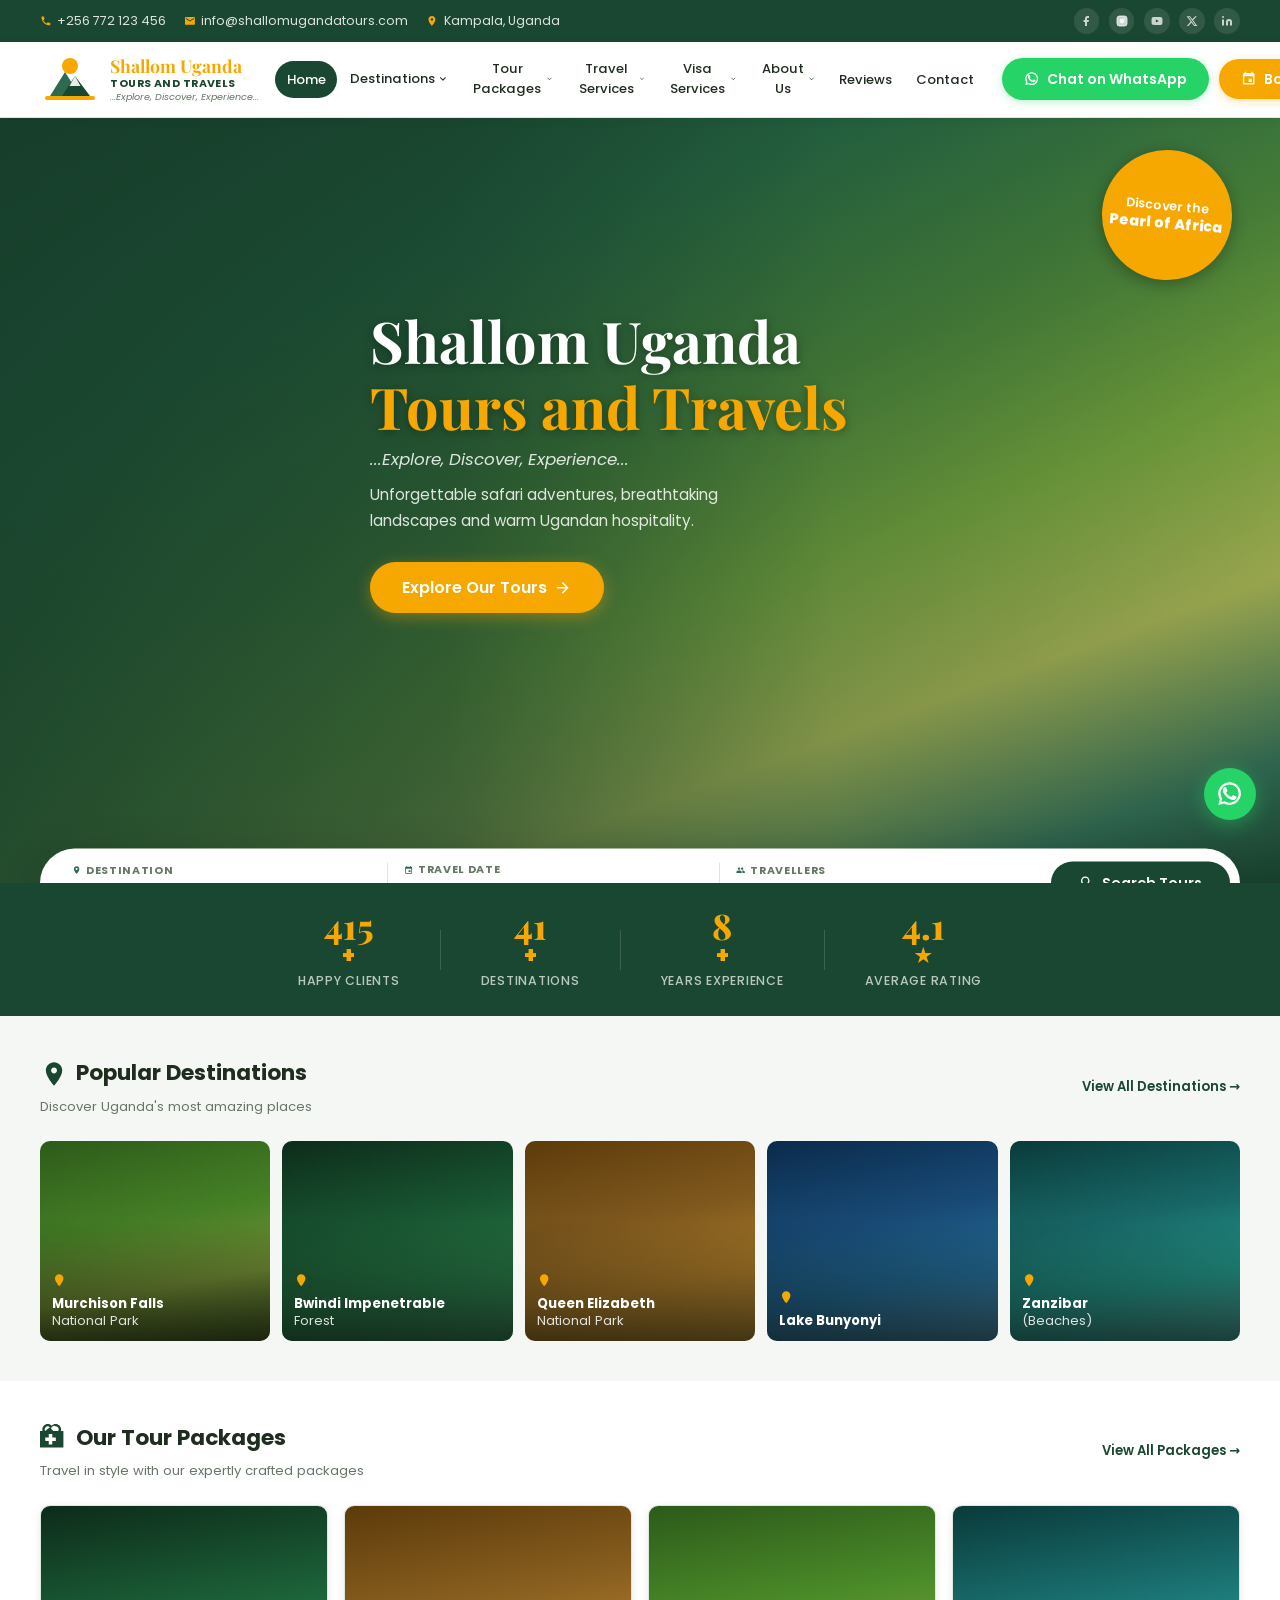
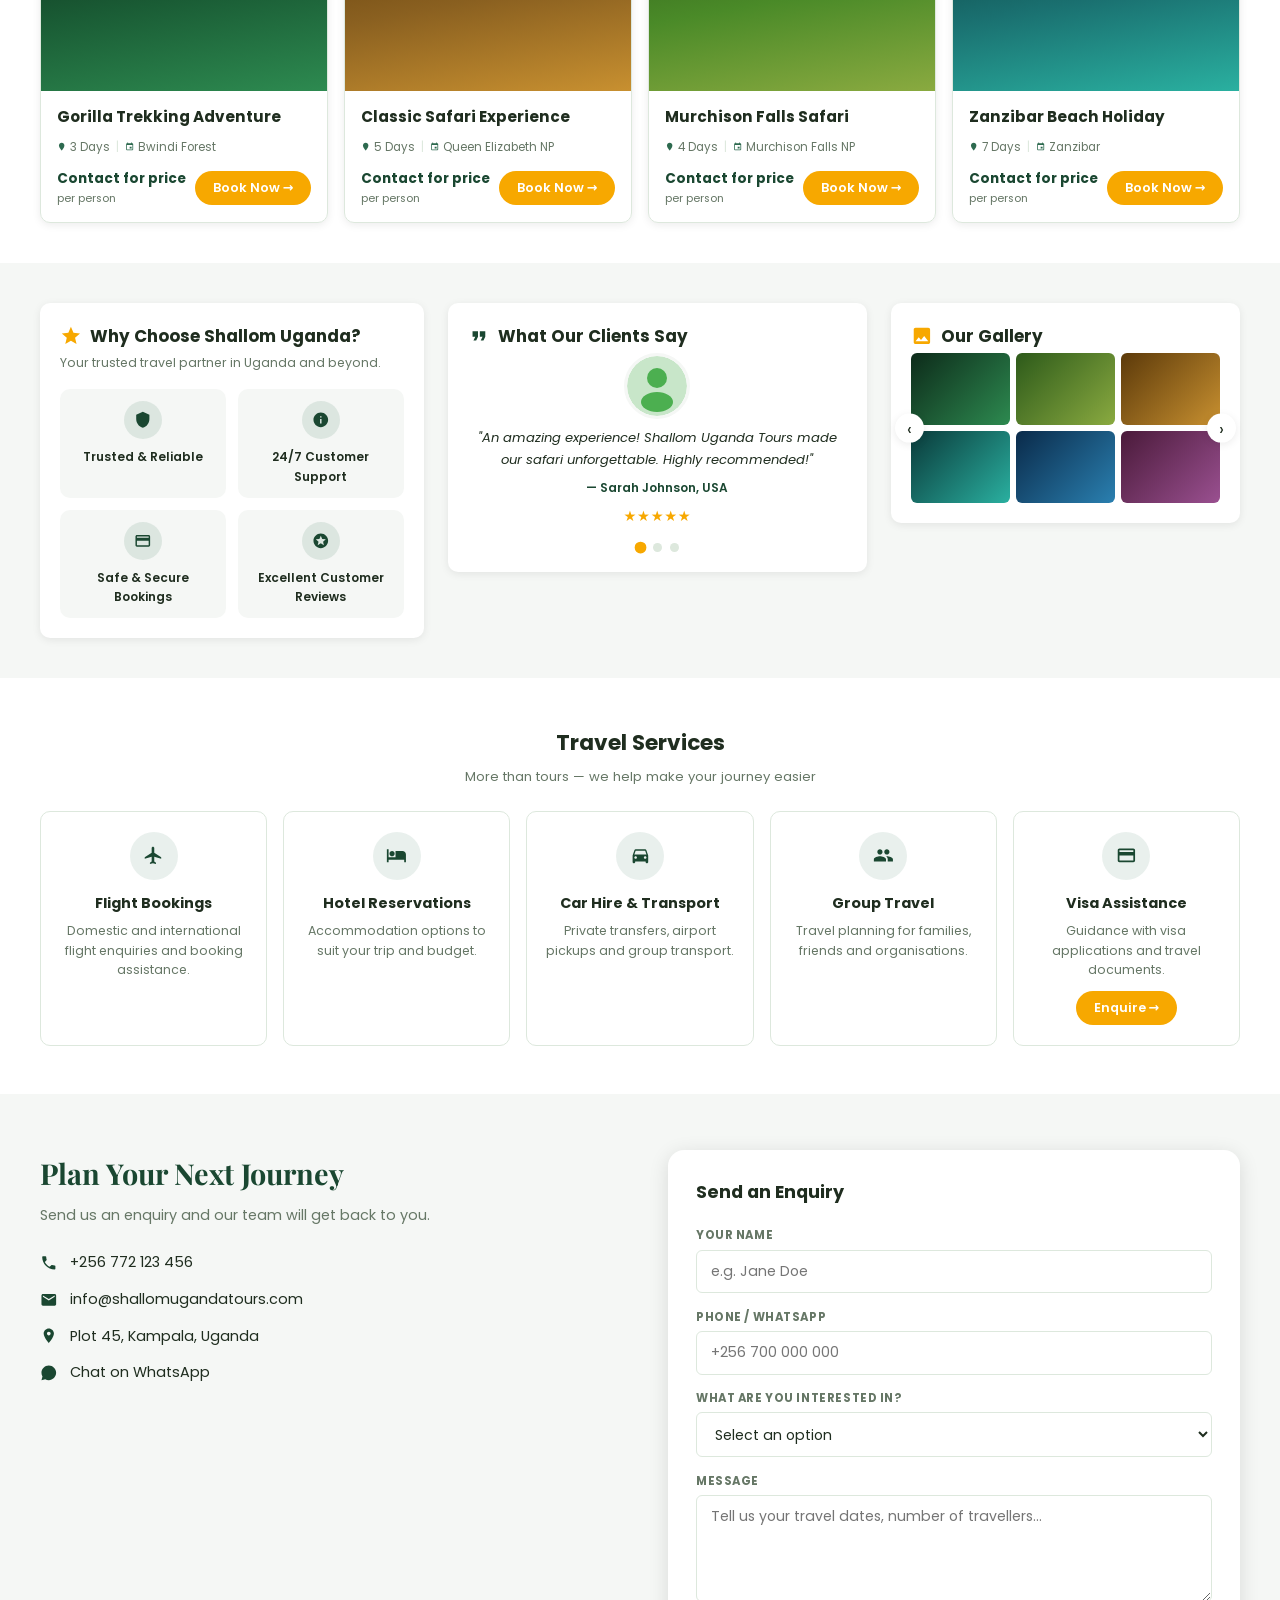
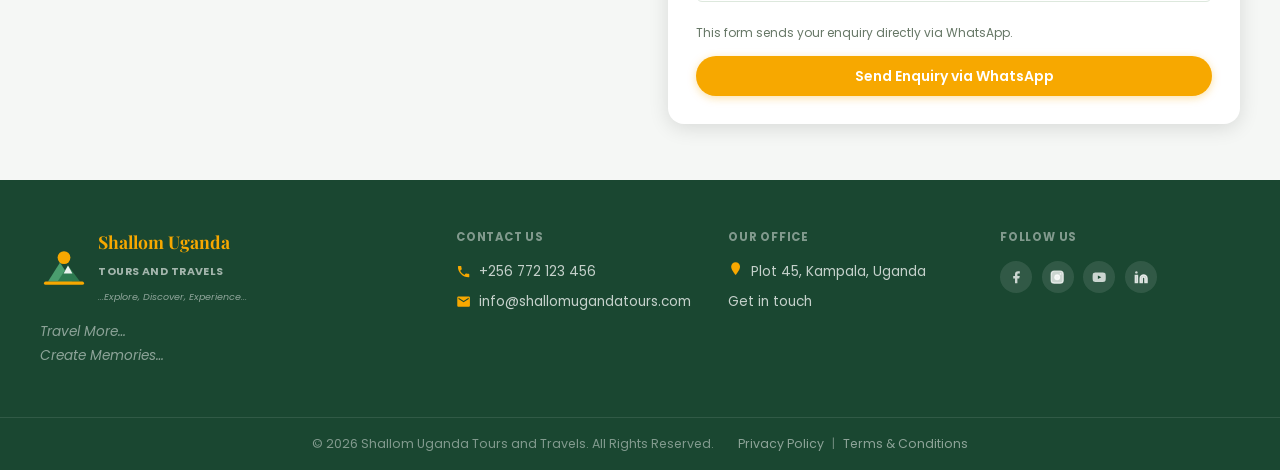
==== commit f654bf69: "Add Privacy Policy page and link both legal pages from footer" ====
--- a/index.html
+++ b/index.html
@@ -716,7 +716,7 @@
       <div class="container footer__bottom-inner">
         <p>&copy; <span id="footer-year"></span> Shallom Uganda Tours and Travels. All Rights Reserved.</p>
         <nav aria-label="Legal">
-          <a href="#" class="footer__legal-link">Privacy Policy</a>
+          <a href="privacy.html" class="footer__legal-link">Privacy Policy</a>
           <span aria-hidden="true">|</span>
           <a href="terms.html" class="footer__legal-link">Terms &amp; Conditions</a>
         </nav>
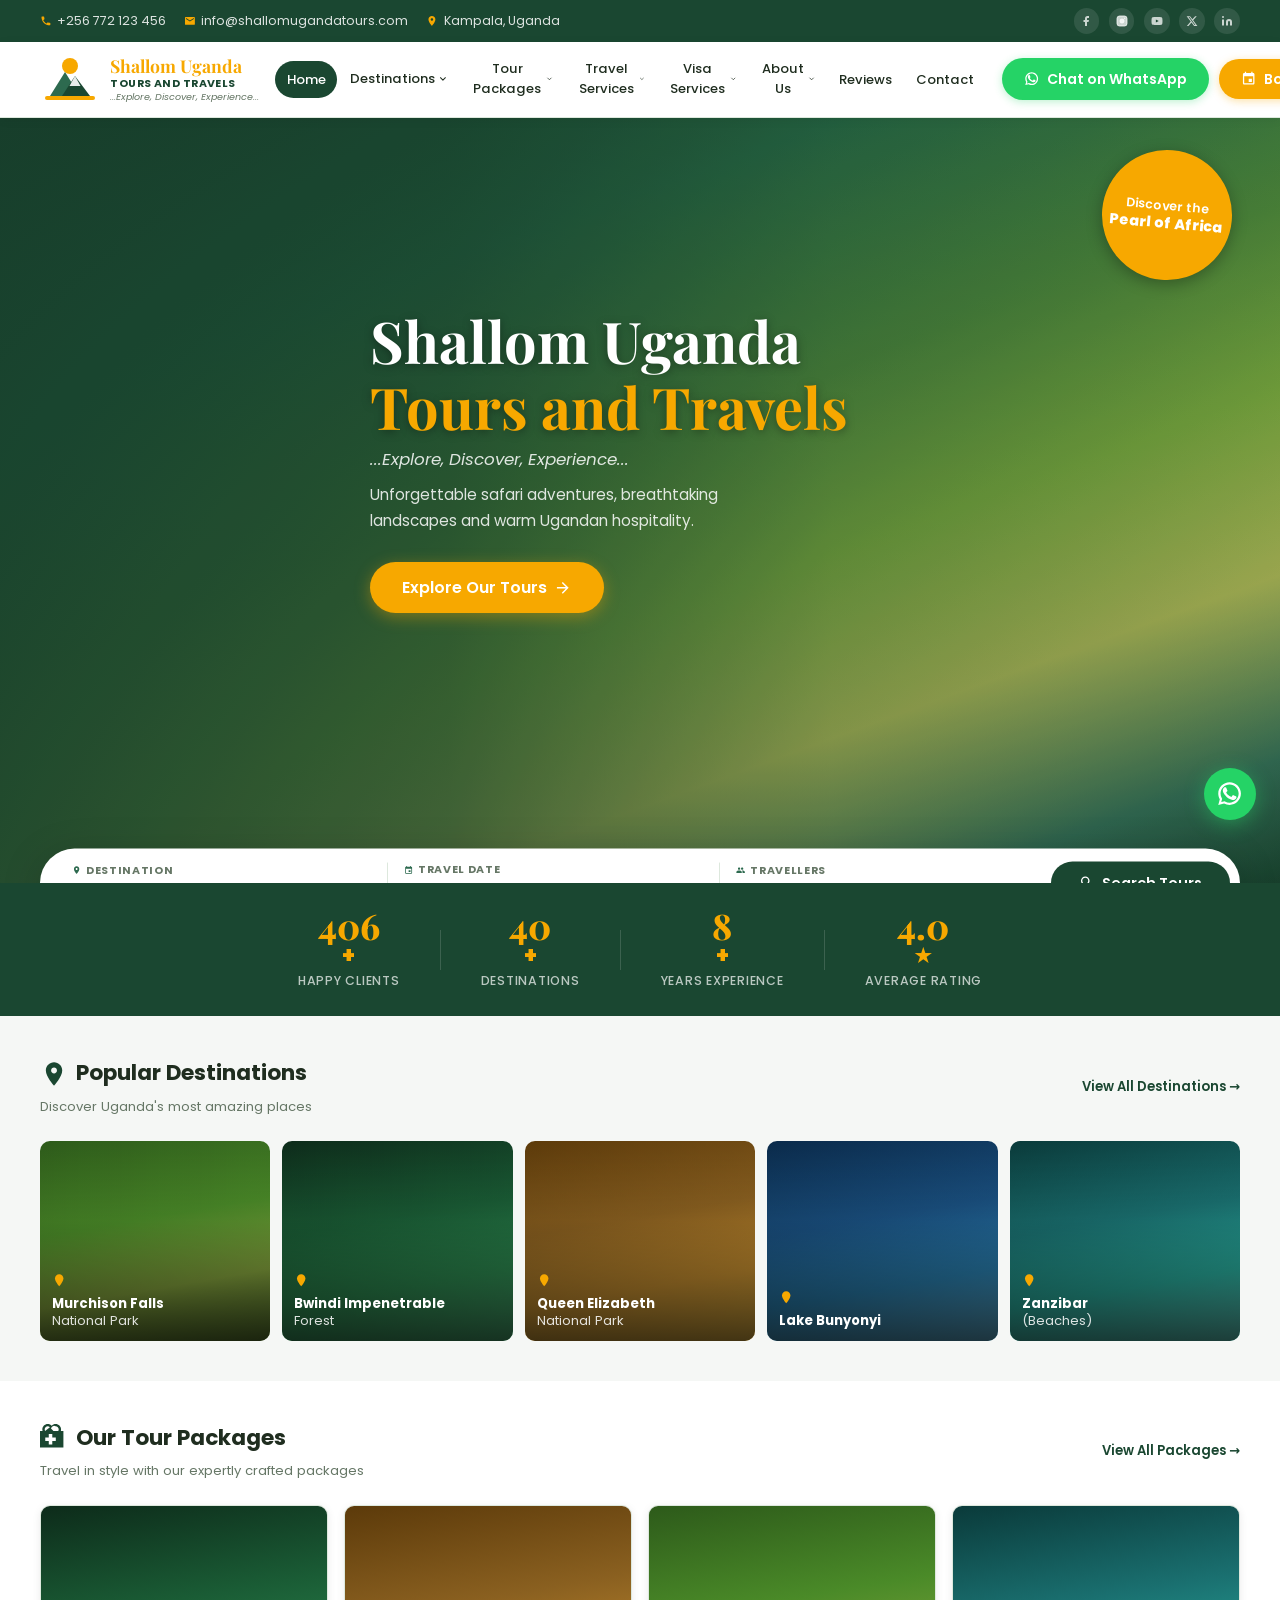
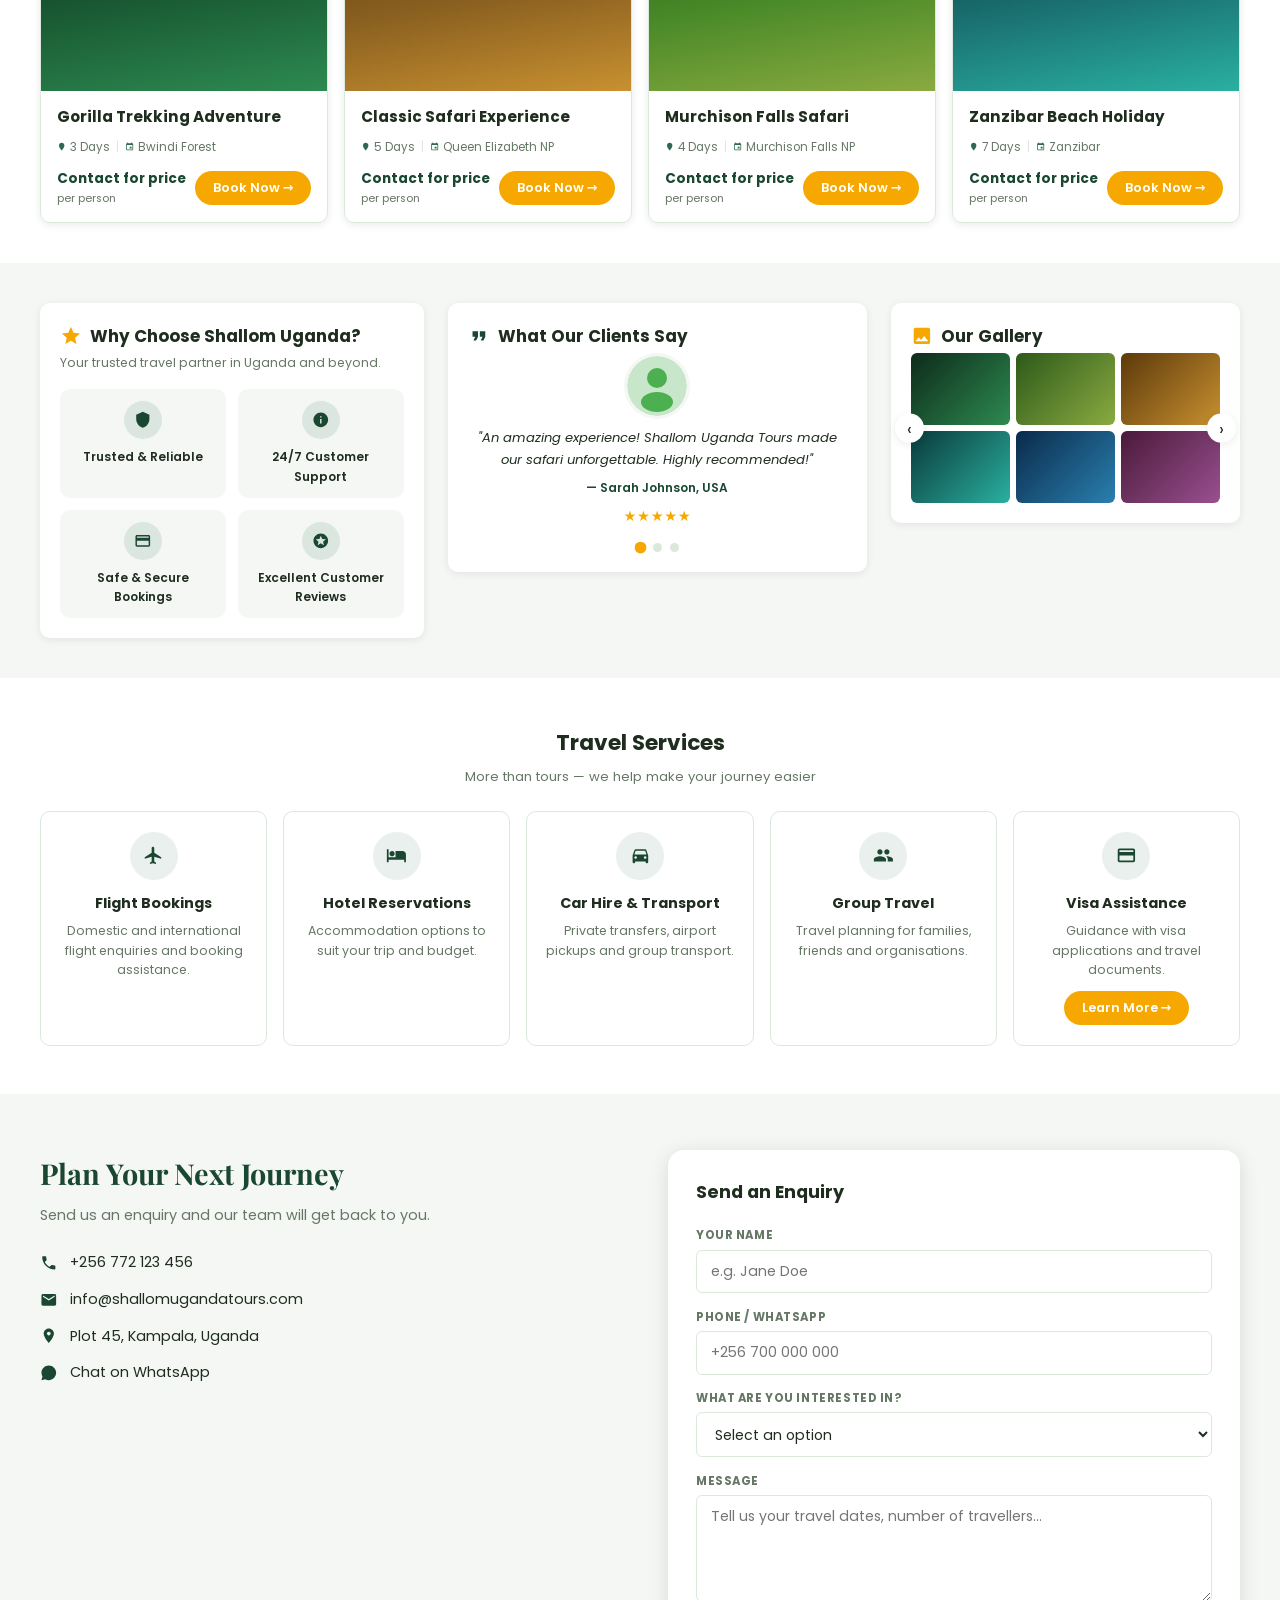
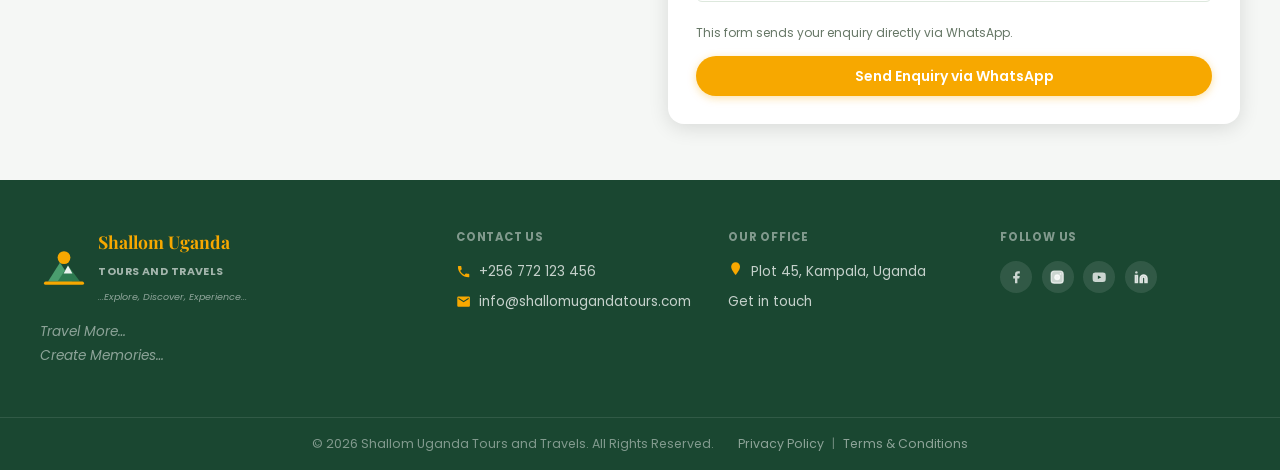
==== commit c4e109e2: "Add full Visa Assistance page with 6 visa types, doc guide, FAQ accordion and WhatsApp form" ====
--- a/index.html
+++ b/index.html
@@ -109,8 +109,9 @@
           <li class="nav__item nav__item--drop">
             <button class="nav__link nav__drop-btn" aria-expanded="false">Visa Services <svg class="nav__chevron" viewBox="0 0 24 24" aria-hidden="true"><path d="M6 9l6 6 6-6"/></svg></button>
             <ul class="nav__dropdown">
-              <li><a href="#visa" class="nav__dropdown-link">Visa Assistance</a></li>
-              <li><a href="#visa" class="nav__dropdown-link">Document Guidance</a></li>
+              <li><a href="visa.html" class="nav__dropdown-link">Visa Assistance</a></li>
+              <li><a href="visa.html#visa-types" class="nav__dropdown-link">Visa Types</a></li>
+              <li><a href="visa.html#enquiry-form" class="nav__dropdown-link">Enquiry Form</a></li>
             </ul>
           </li>
           <li class="nav__item nav__item--drop">
@@ -578,7 +579,7 @@
             <div class="svc-card__icon"><svg viewBox="0 0 24 24" aria-hidden="true"><path d="M20 4H4c-1.11 0-2 .89-2 2v12c0 1.11.89 2 2 2h16c1.11 0 2-.89 2-2V6c0-1.11-.89-2-2-2zm0 14H4v-6h16v6zm0-10H4V6h16v2z"/></svg></div>
             <h3>Visa Assistance</h3>
             <p>Guidance with visa applications and travel documents.</p>
-            <button class="btn btn--book-sm" id="btn-visa" aria-haspopup="dialog" style="margin-top:.75rem;">Enquire →</button>
+            <button class="btn btn--book-sm" id="btn-visa" aria-haspopup="dialog" style="margin-top:.75rem;"><a href="visa.html" style="color:inherit;text-decoration:none;">Learn More →</a></button>
           </div>
         </div>
       </div>
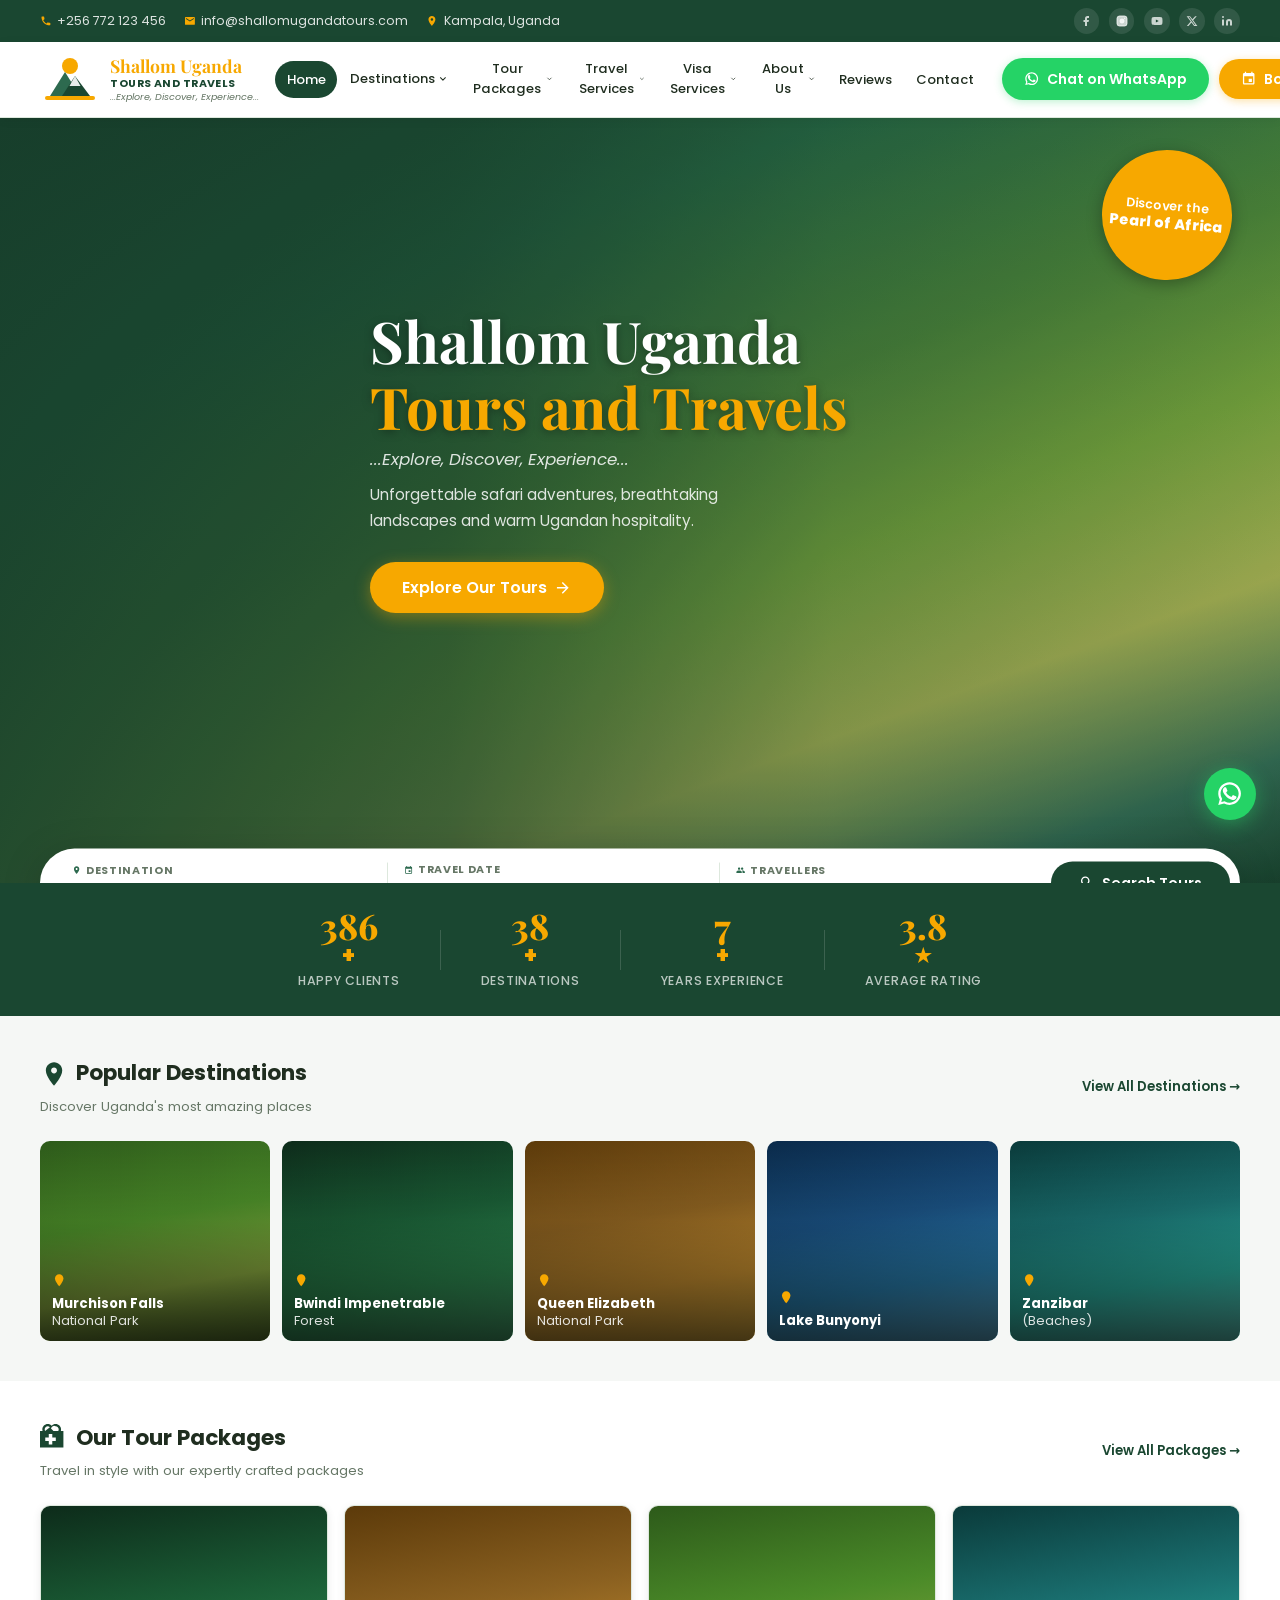
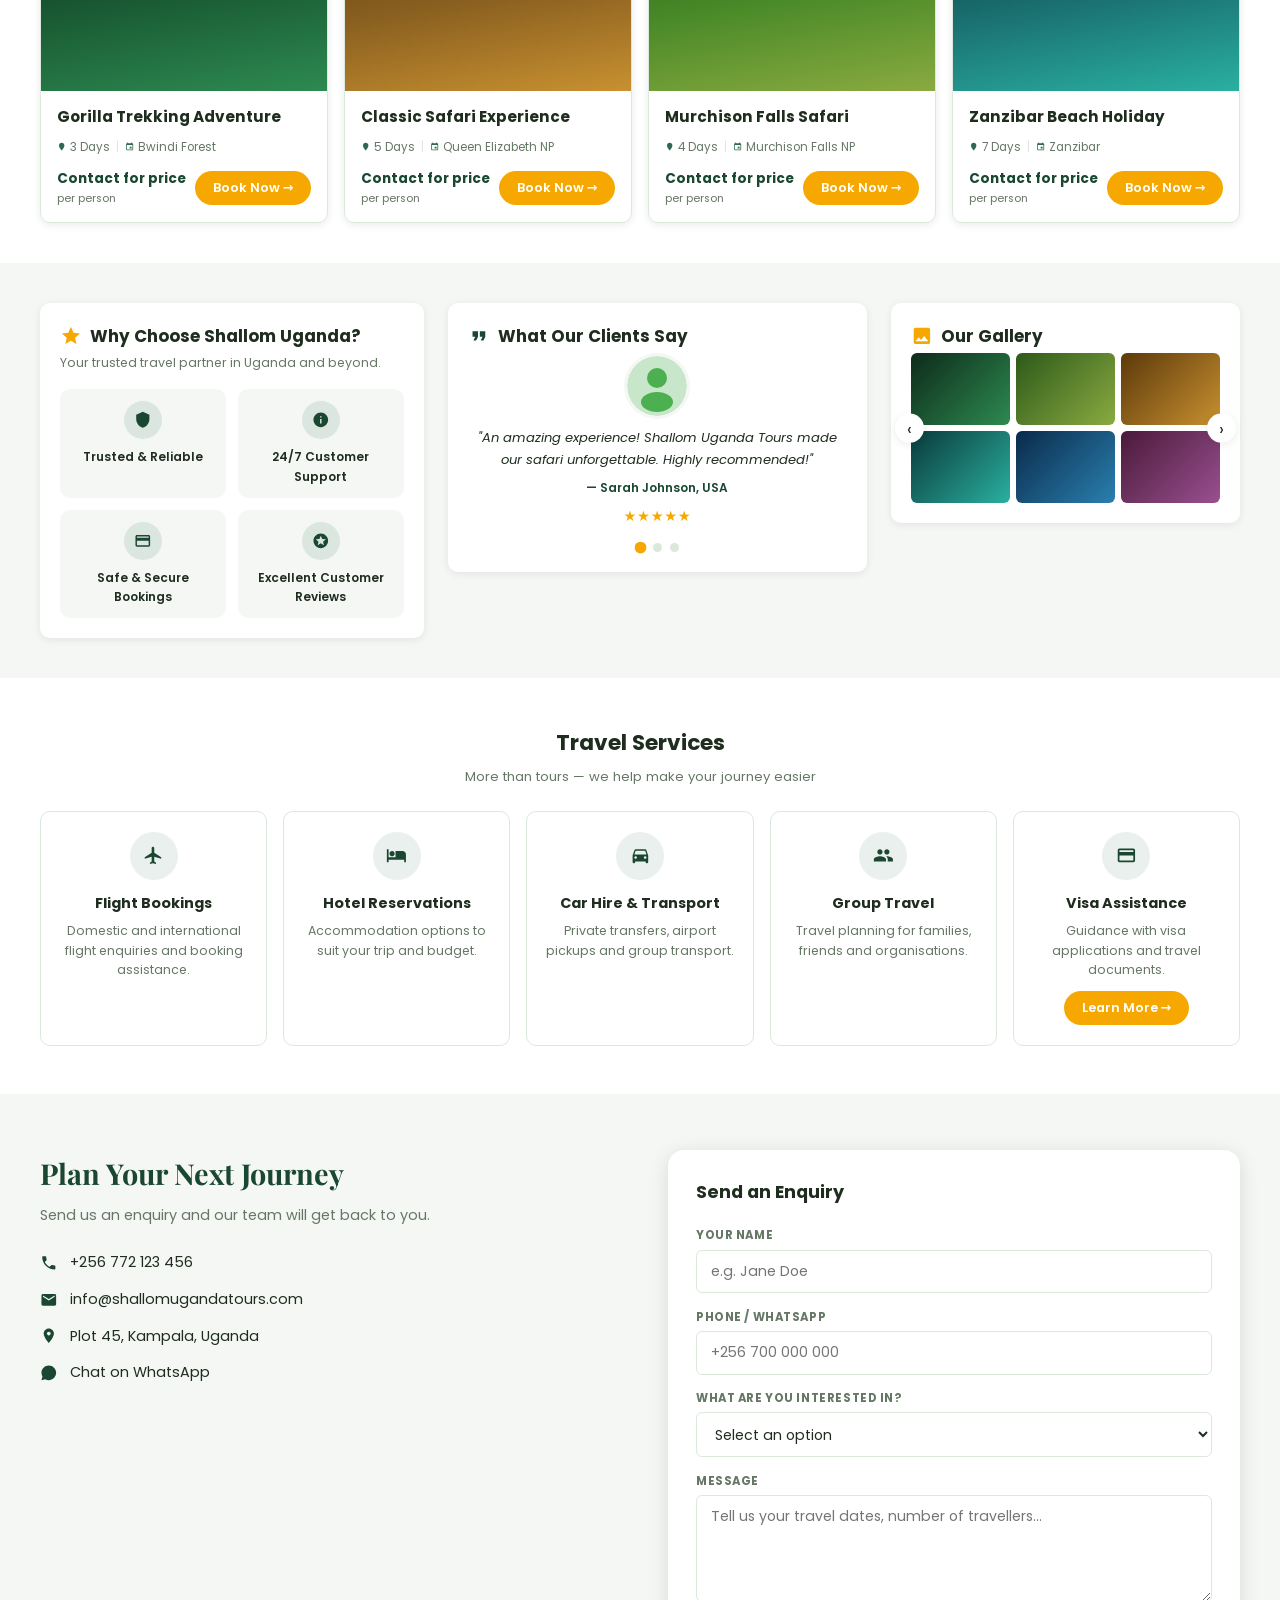
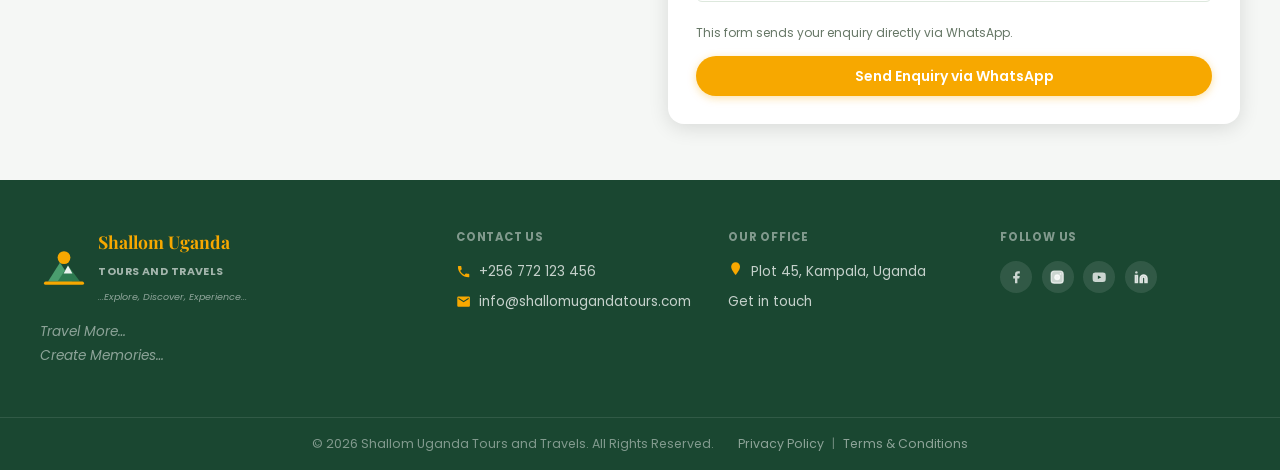
==== commit 8b0e5b25: "Add full booking document page with 6-step form, live summary, WhatsApp submission and success state" ====
--- a/index.html
+++ b/index.html
@@ -132,7 +132,7 @@
           <svg class="btn__icon" viewBox="0 0 24 24" aria-hidden="true"><path d="M17.472 14.382c-.297-.149-1.758-.867-2.03-.967-.273-.099-.471-.148-.67.15-.197.297-.767.966-.94 1.164-.173.199-.347.223-.644.075-.297-.15-1.255-.463-2.39-1.475-.883-.788-1.48-1.761-1.653-2.059-.173-.297-.018-.458.13-.606.134-.133.298-.347.446-.52.149-.174.198-.298.298-.497.099-.198.05-.371-.025-.52-.075-.149-.669-1.612-.916-2.207-.242-.579-.487-.5-.669-.51-.173-.008-.371-.01-.57-.01-.198 0-.52.074-.792.372-.272.297-1.04 1.016-1.04 2.479 0 1.462 1.065 2.875 1.213 3.074.149.198 2.096 3.2 5.077 4.487.709.306 1.262.489 1.694.625.712.227 1.36.195 1.871.118.571-.085 1.758-.719 2.006-1.413.248-.694.248-1.289.173-1.413-.074-.124-.272-.198-.57-.347z"/><path d="M11.998 2C6.477 2 2 6.477 2 12c0 1.838.493 3.562 1.355 5.055L2 22l5.079-1.33A9.943 9.943 0 0 0 12 22c5.523 0 10-4.477 10-10S17.523 2 11.998 2zm.002 18a7.946 7.946 0 0 1-4.056-1.11l-.291-.173-3.015.79.804-2.937-.19-.301A7.964 7.964 0 0 1 4 12c0-4.411 3.589-8 8-8s8 3.589 8 8-3.589 8-8 8z"/></svg>
           Chat on WhatsApp
         </a>
-        <button class="btn btn--book" id="btn-book-header" aria-haspopup="dialog">
+        <button class="btn btn--book" id="btn-book-header" aria-haspopup="dialog" onclick="window.location='booking.html'">
           <svg class="btn__icon" viewBox="0 0 24 24" aria-hidden="true"><path d="M17 12h-5v5h5v-5zM16 1v2H8V1H6v2H5c-1.11 0-1.99.9-1.99 2L3 19c0 1.1.89 2 2 2h14c1.1 0 2-.9 2-2V5c0-1.1-.9-2-2-2h-1V1h-2zm3 18H5V8h14v11z"/></svg>
           Book Now
         </button>
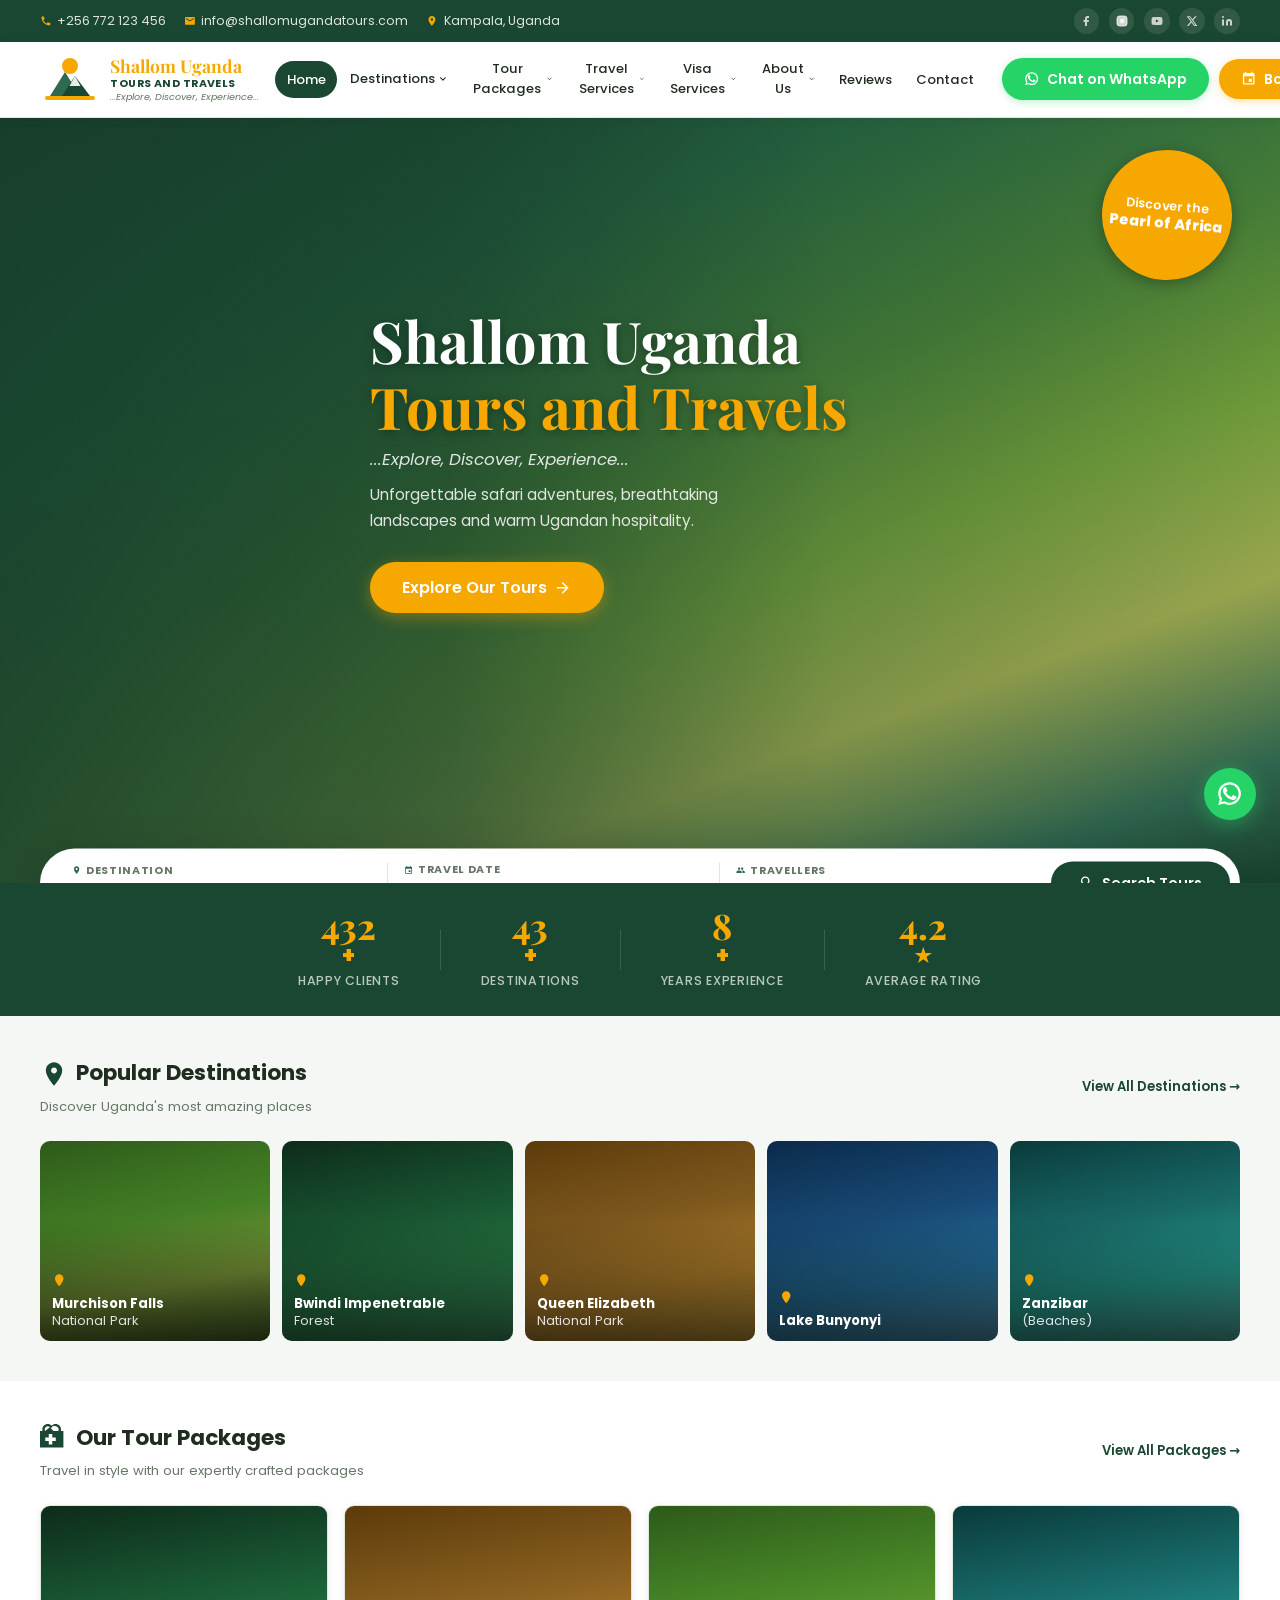
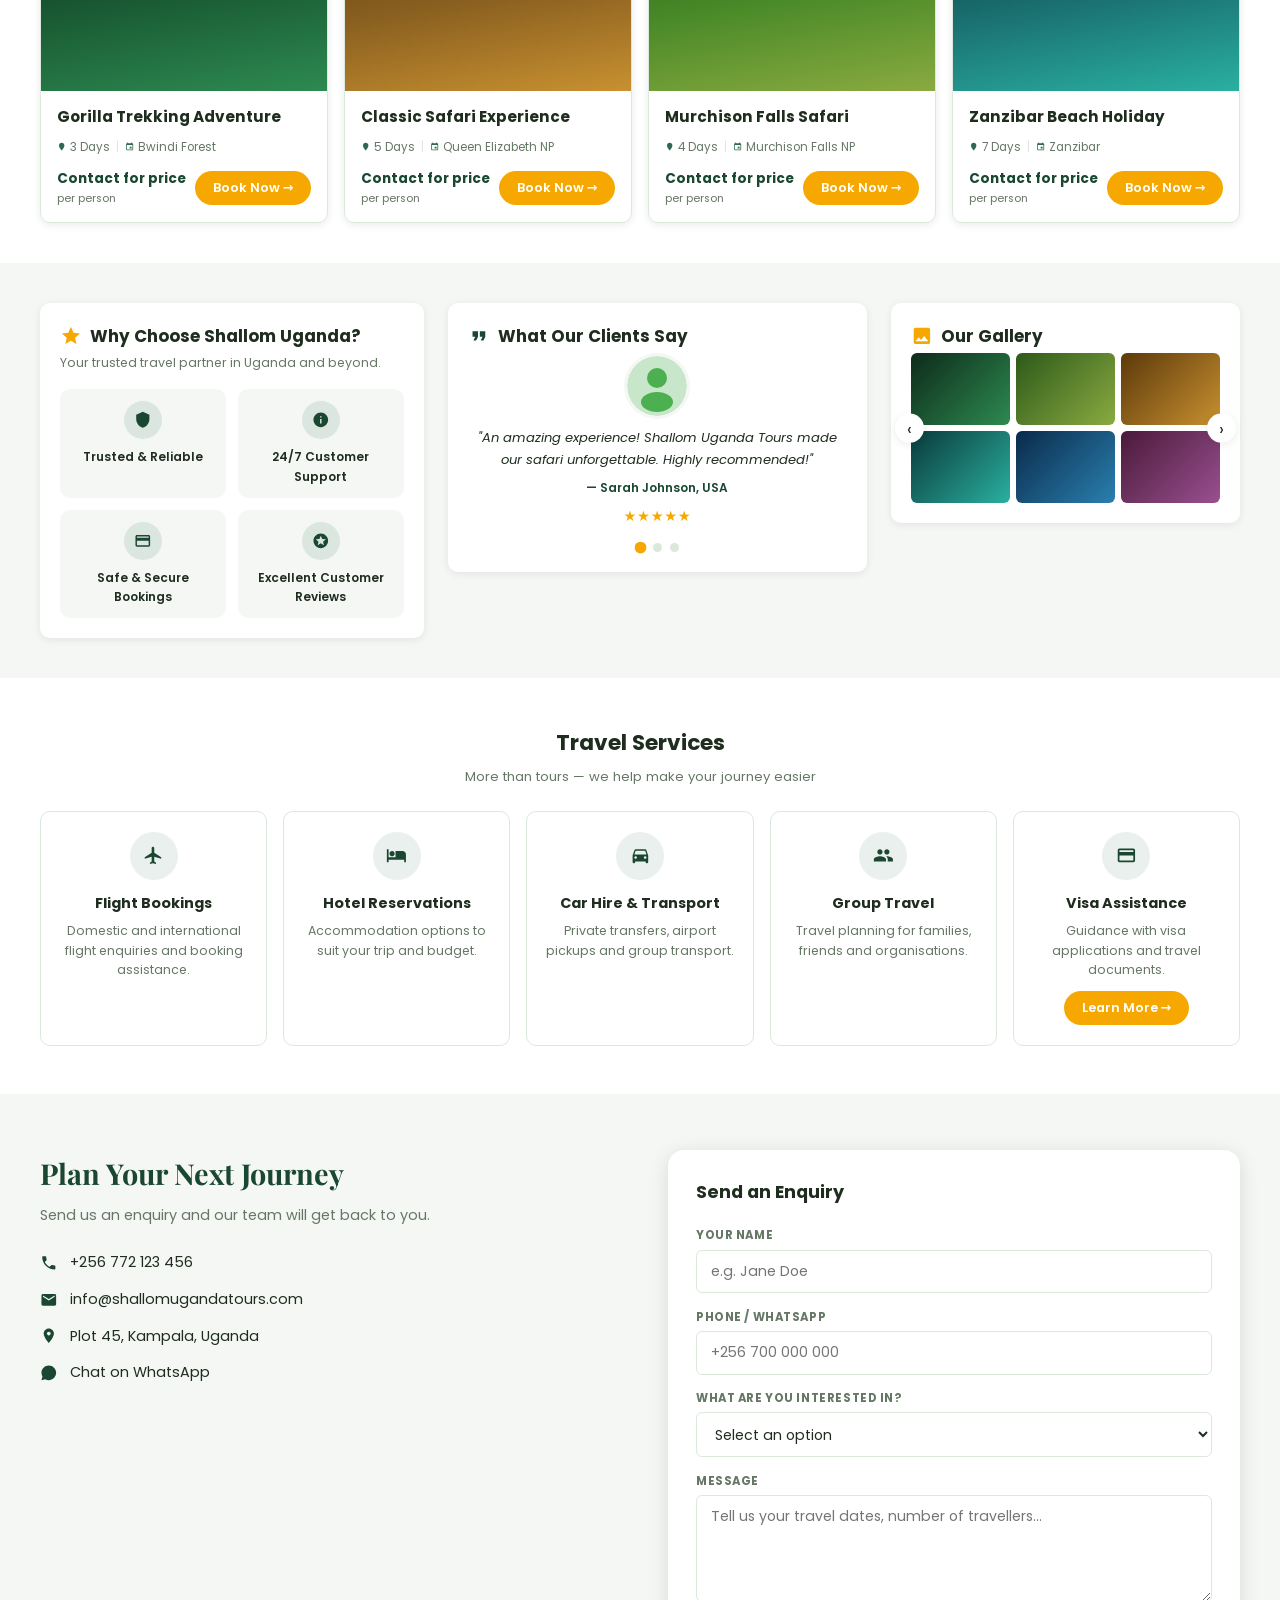
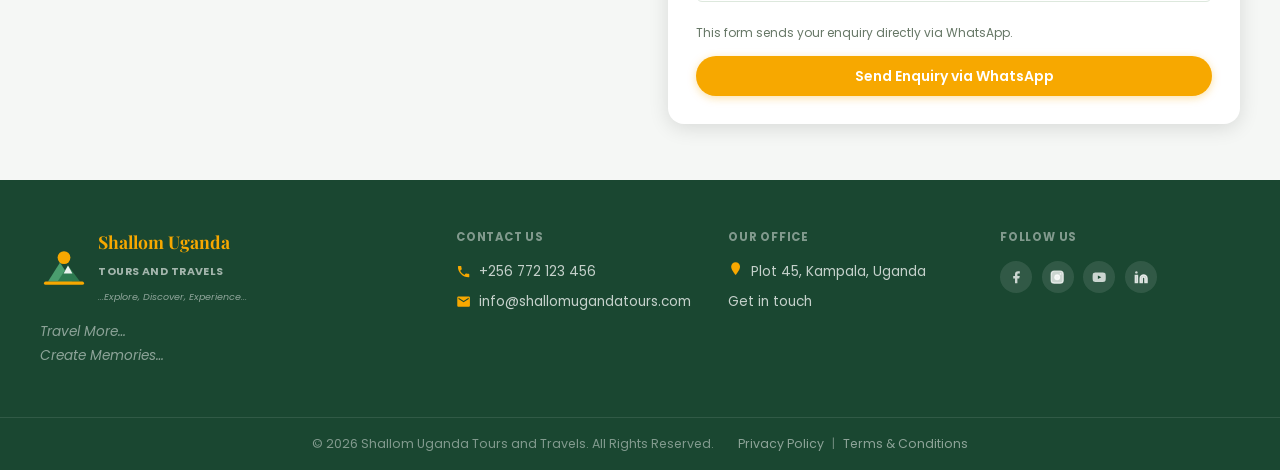
==== commit 1da759b9: "Add About Us page — company intro, mission, vision, core values, why choose us, team" ====
--- a/index.html
+++ b/index.html
@@ -117,8 +117,9 @@
           <li class="nav__item nav__item--drop">
             <button class="nav__link nav__drop-btn" aria-expanded="false">About Us <svg class="nav__chevron" viewBox="0 0 24 24" aria-hidden="true"><path d="M6 9l6 6 6-6"/></svg></button>
             <ul class="nav__dropdown">
-              <li><a href="#about" class="nav__dropdown-link">Our Story</a></li>
-              <li><a href="#about" class="nav__dropdown-link">Why Choose Us</a></li>
+              <li><a href="about.html" class="nav__dropdown-link">Our Story</a></li>
+              <li><a href="about.html#mission" class="nav__dropdown-link">Mission &amp; Vision</a></li>
+              <li><a href="about.html#values-title" class="nav__dropdown-link">Core Values</a></li>
             </ul>
           </li>
           <li class="nav__item"><a href="#reviews" class="nav__link">Reviews</a></li>
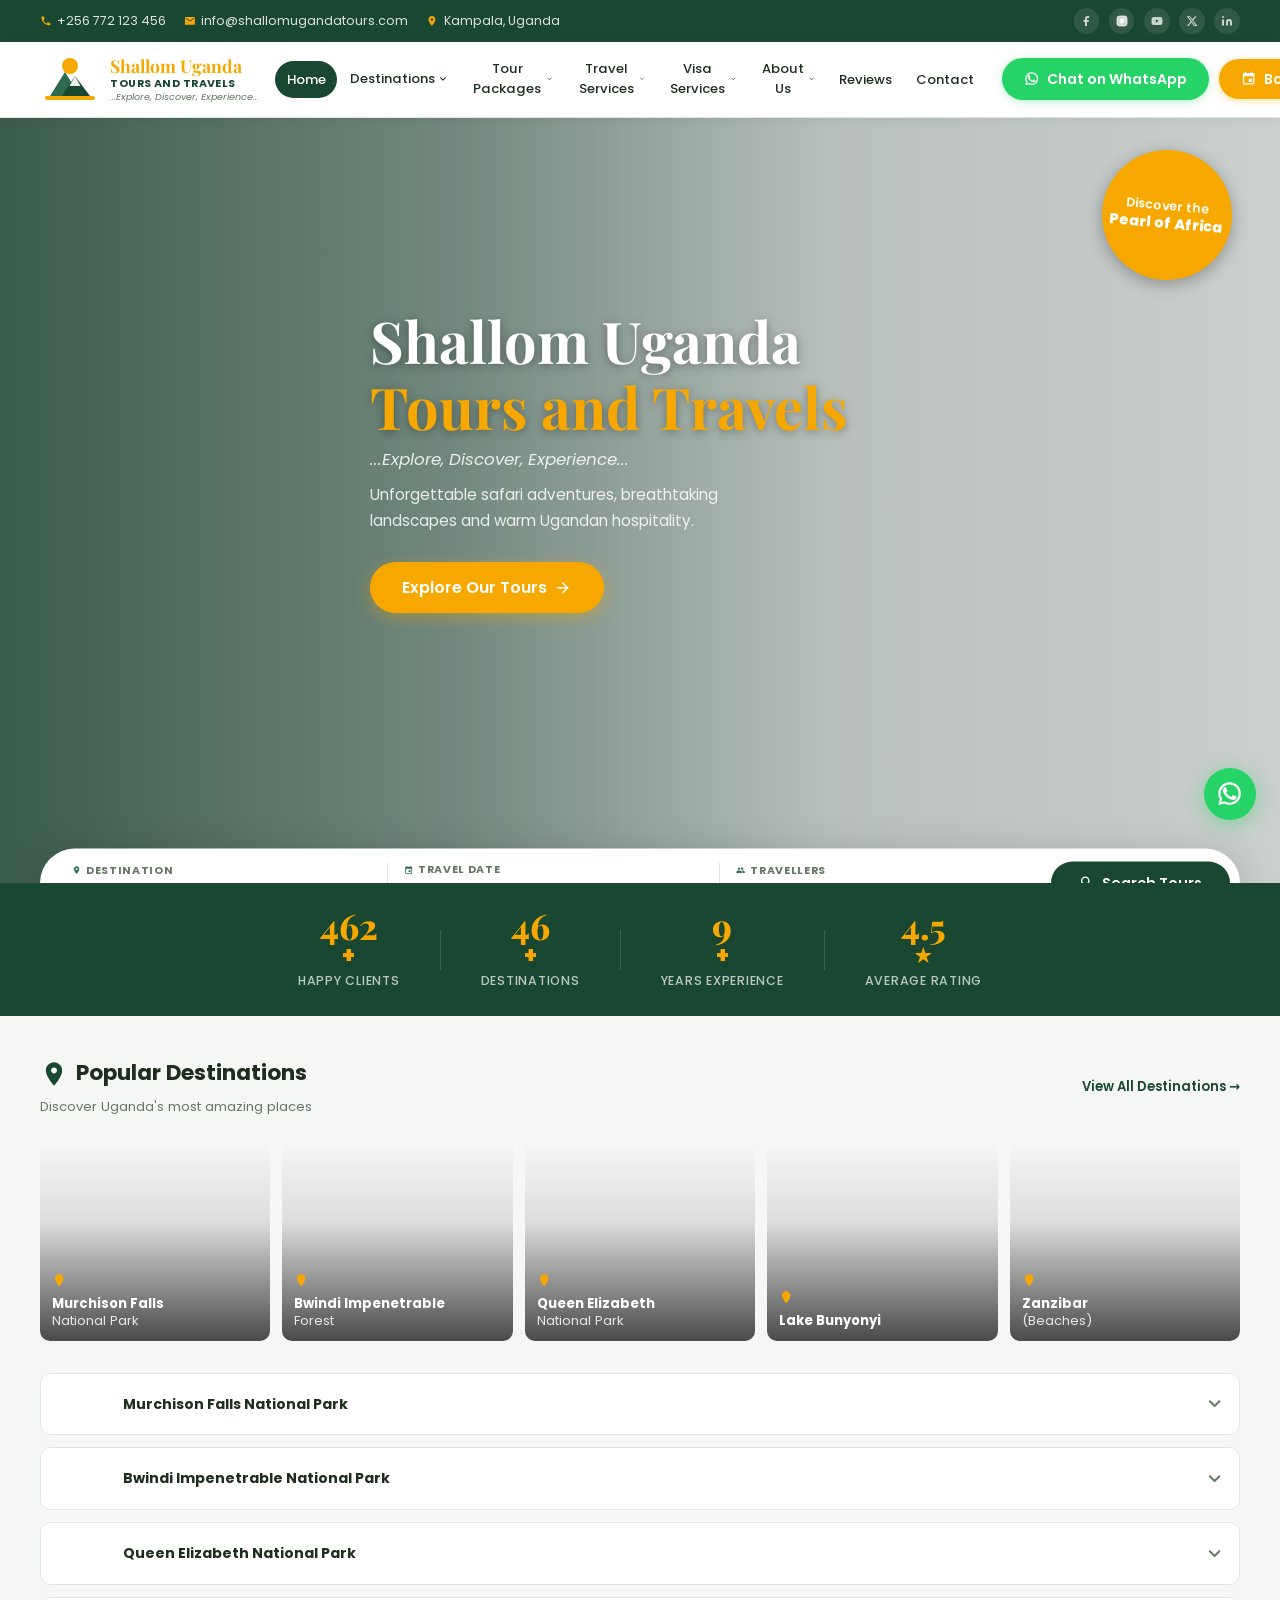
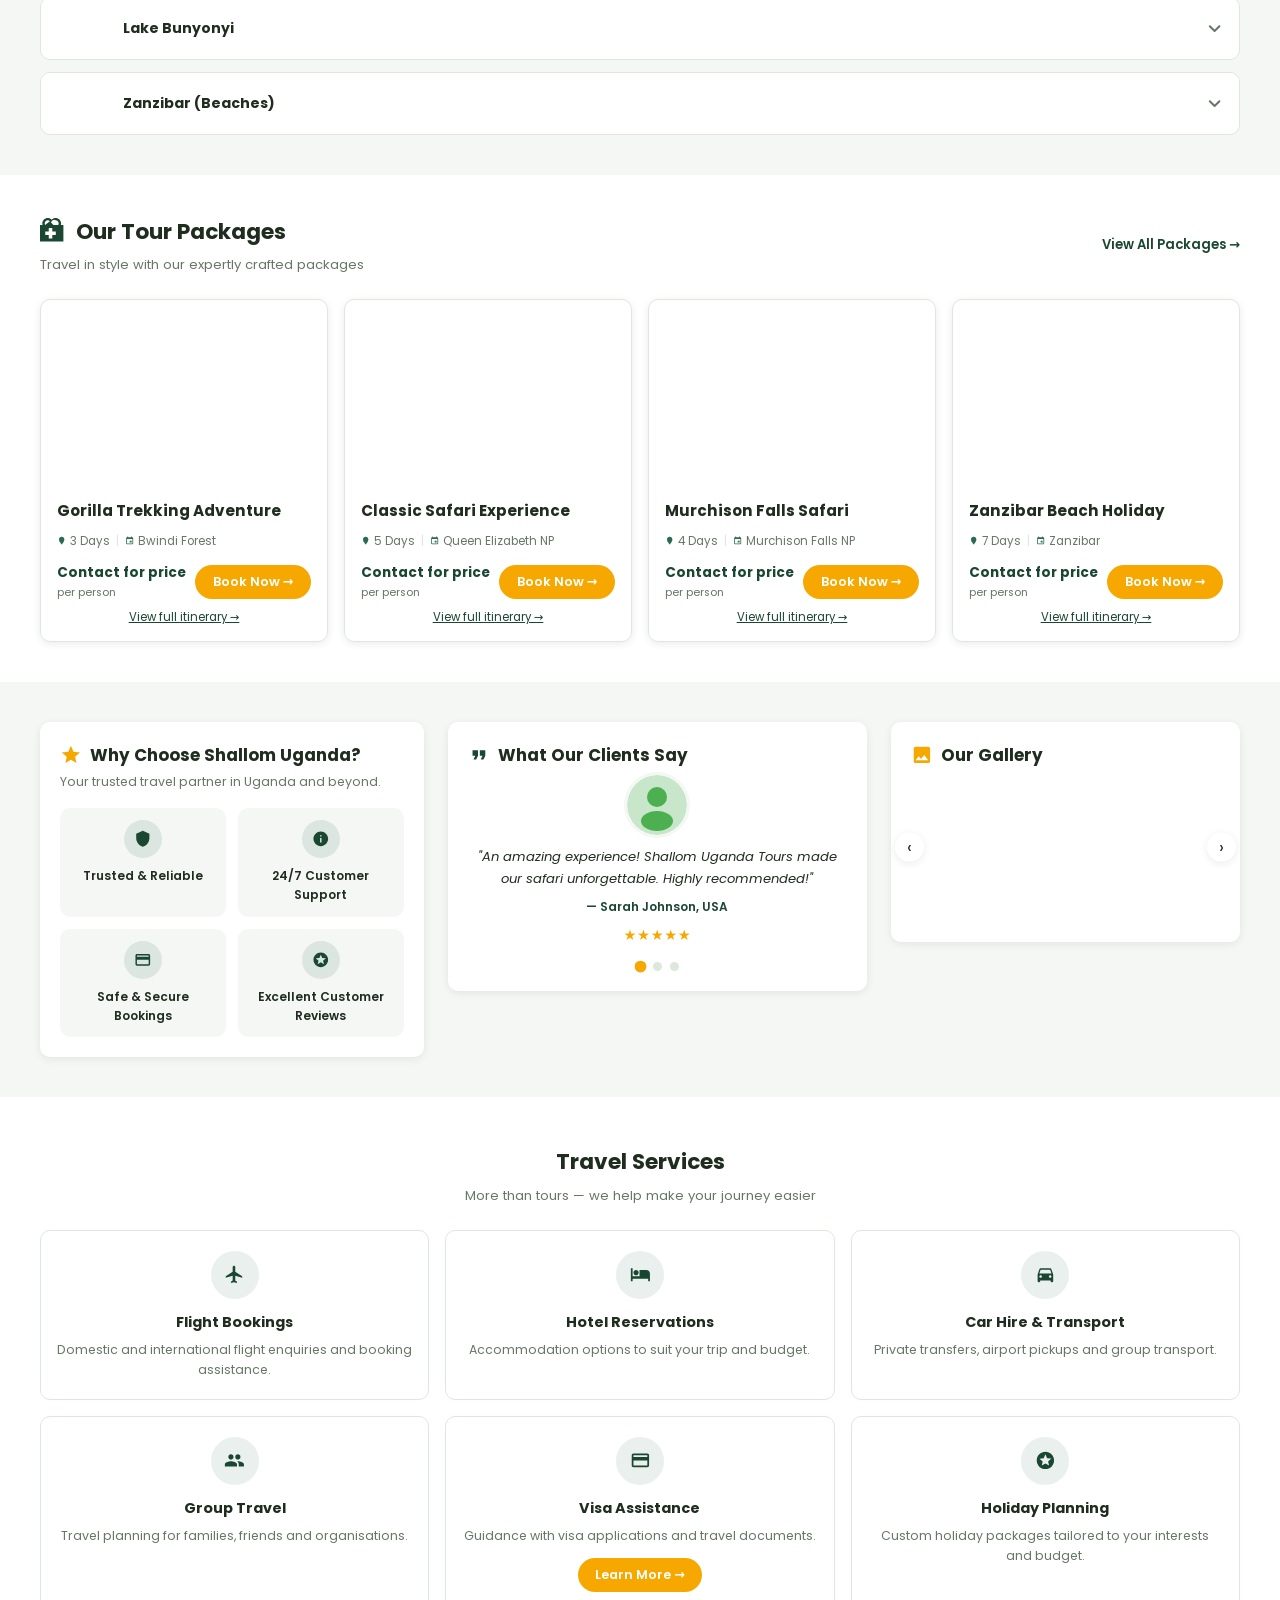
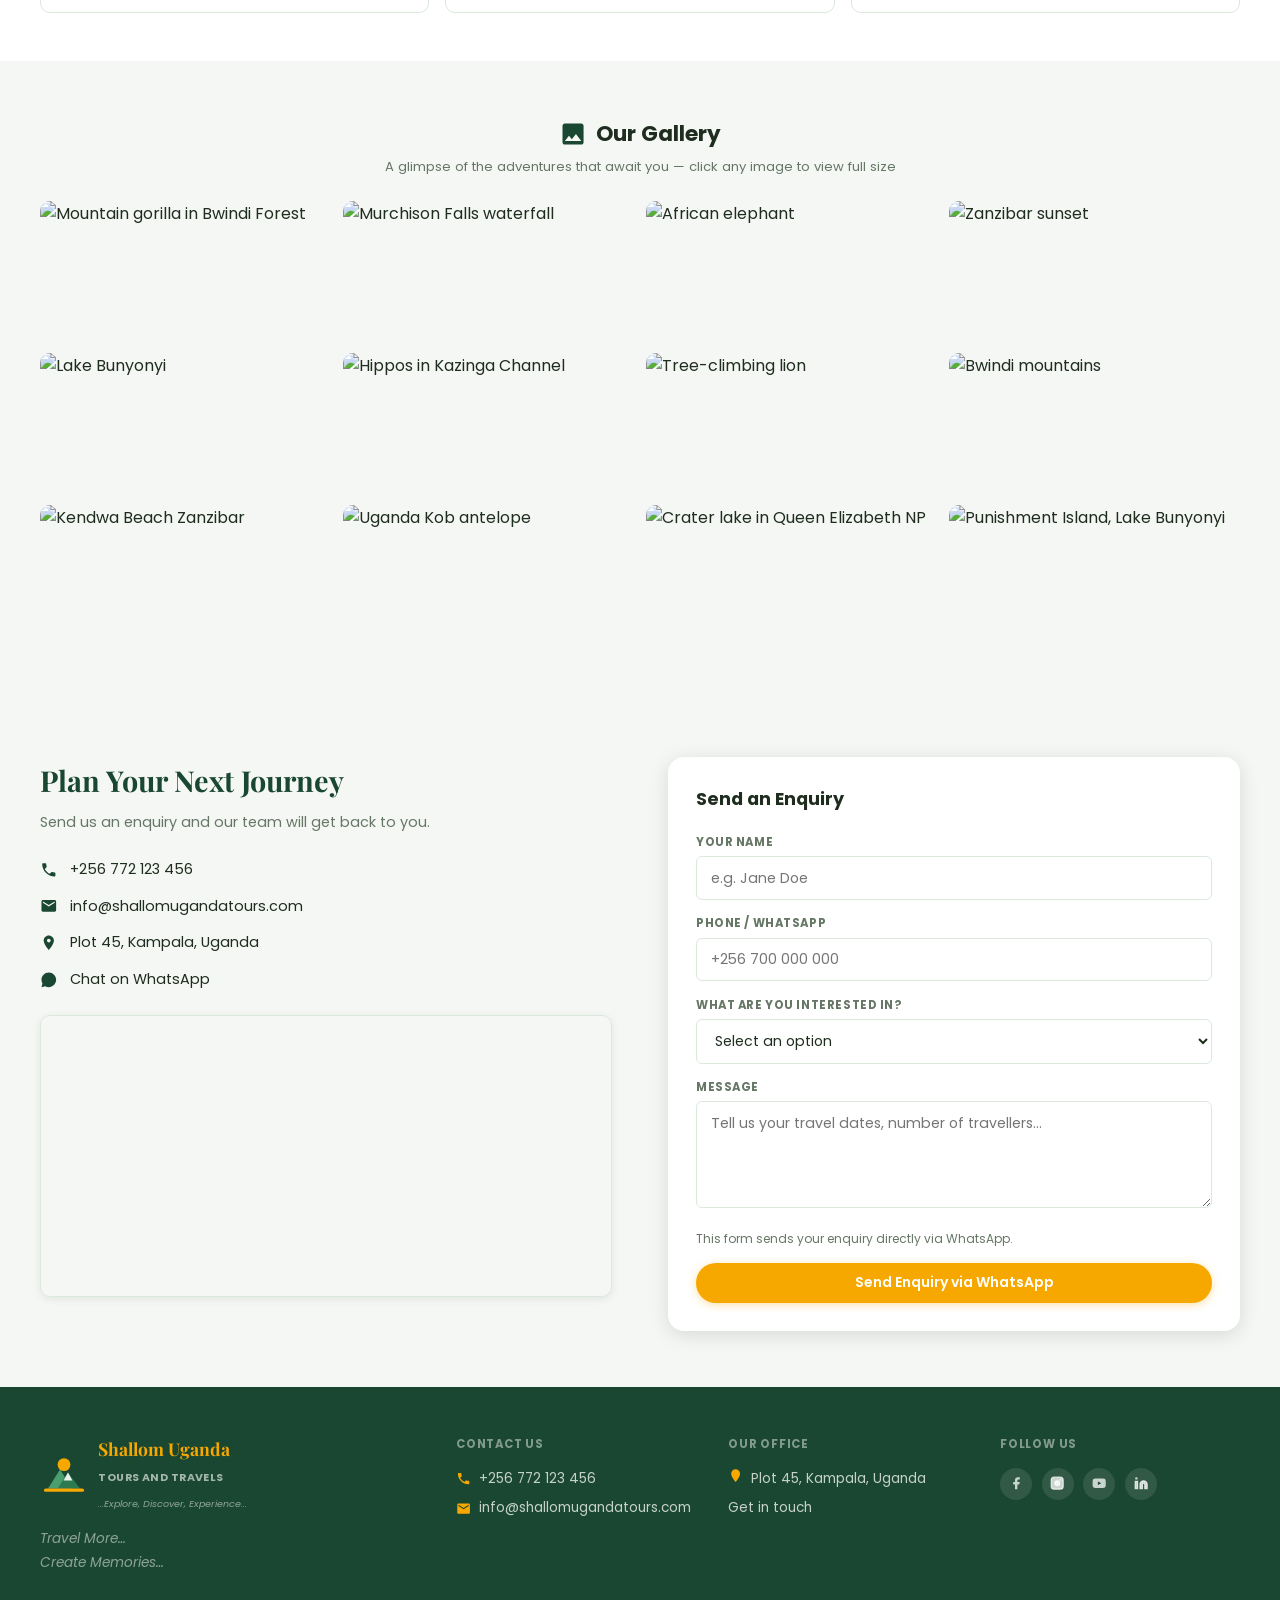
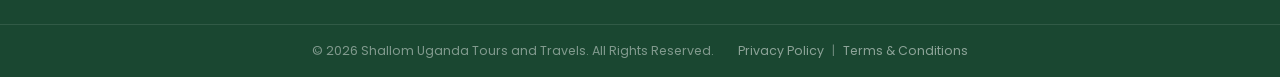
==== commit 0a633d04: "Add real images, detailed destinations, package itineraries, gallery lightbox, Google Maps, favicon," ====
--- a/index.html
+++ b/index.html
@@ -4,11 +4,52 @@
   <meta charset="UTF-8" />
   <meta name="viewport" content="width=device-width, initial-scale=1.0" />
   <meta name="description" content="Shallom Uganda Tours and Travels — Explore Uganda's national parks, gorilla trekking, safaris, and beach holidays. Your trusted travel partner in Uganda and beyond." />
+  <meta name="keywords" content="Uganda tours, gorilla trekking, safari, Murchison Falls, Bwindi, Queen Elizabeth, Lake Bunyonyi, Zanzibar, travel agency, Kampala" />
+  <meta name="author" content="Shallom Uganda Tours and Travels" />
+  <meta name="robots" content="index, follow" />
+
+  <!-- Open Graph -->
+  <meta property="og:type" content="website" />
+  <meta property="og:title" content="Shallom Uganda Tours and Travels" />
+  <meta property="og:description" content="Explore Uganda's national parks, gorilla trekking, safaris, and beach holidays. Your trusted travel partner in Uganda and beyond." />
+  <meta property="og:url" content="https://edrine2003.github.io/shallomtoursandtravel/" />
+  <meta property="og:image" content="https://upload.wikimedia.org/wikipedia/commons/c/c9/Murchison_falls_National_Park.2.jpg" />
+  <meta property="og:site_name" content="Shallom Uganda Tours and Travels" />
+
+  <!-- Twitter Card -->
+  <meta name="twitter:card" content="summary_large_image" />
+  <meta name="twitter:title" content="Shallom Uganda Tours and Travels" />
+  <meta name="twitter:description" content="Explore Uganda's national parks, gorilla trekking, safaris, and beach holidays." />
+  <meta name="twitter:image" content="https://upload.wikimedia.org/wikipedia/commons/c/c9/Murchison_falls_National_Park.2.jpg" />
+
+  <!-- Favicon (SVG inline) -->
+  <link rel="icon" type="image/svg+xml" href="data:image/svg+xml,%3Csvg xmlns='http://www.w3.org/2000/svg' viewBox='0 0 60 50'%3E%3Ccircle cx='30' cy='12' r='8' fill='%23f7a800'/%3E%3Cpolygon points='10,42 25,18 40,42' fill='%232d6a4f'/%3E%3Cpolygon points='22,42 35,22 50,42' fill='%231a4731'/%3E%3Cpolygon points='35,22 40.5,32 29.5,32' fill='%23fff' opacity='.9'/%3E%3Crect x='5' y='42' width='50' height='4' rx='2' fill='%23f7a800'/%3E%3C/svg%3E" />
+
   <title>Shallom Uganda Tours and Travels</title>
   <link rel="stylesheet" href="css/style.css" />
   <link rel="preconnect" href="https://fonts.googleapis.com" />
   <link rel="preconnect" href="https://fonts.gstatic.com" crossorigin />
   <link href="https://fonts.googleapis.com/css2?family=Poppins:wght@400;500;600;700;800&family=Playfair+Display:wght@700&display=swap" rel="stylesheet" />
+
+  <!-- Schema.org structured data -->
+  <script type="application/ld+json">
+  {
+    "@context": "https://schema.org",
+    "@type": "TravelAgency",
+    "name": "Shallom Uganda Tours and Travels",
+    "description": "Tour and travel company offering gorilla trekking, wildlife safaris, beach holidays and travel services in Uganda and East Africa.",
+    "url": "https://edrine2003.github.io/shallomtoursandtravel/",
+    "telephone": "+256772123456",
+    "email": "info@shallomugandatours.com",
+    "address": {
+      "@type": "PostalAddress",
+      "addressLocality": "Kampala",
+      "addressCountry": "UG"
+    },
+    "areaServed": ["Uganda", "Tanzania", "Rwanda", "Kenya"],
+    "knowsAbout": ["Gorilla trekking", "Wildlife safaris", "Beach holidays", "Visa assistance", "Flight bookings", "Hotel reservations"]
+  }
+  </script>
 </head>
 <body>
 
@@ -32,11 +73,11 @@
         </span>
       </div>
       <div class="topbar__right">
-        <a href="#" class="topbar__social" aria-label="Facebook"><svg viewBox="0 0 24 24" aria-hidden="true"><path d="M18 2h-3a5 5 0 0 0-5 5v3H7v4h3v8h4v-8h3l1-4h-4V7a1 1 0 0 1 1-1h3z"/></svg></a>
-        <a href="#" class="topbar__social" aria-label="Instagram"><svg viewBox="0 0 24 24" aria-hidden="true" fill="none" stroke="currentColor" stroke-width="2"><rect x="2" y="2" width="20" height="20" rx="5"/><circle cx="12" cy="12" r="4"/><circle cx="17.5" cy="6.5" r=".5" fill="currentColor"/></svg></a>
-        <a href="#" class="topbar__social" aria-label="YouTube"><svg viewBox="0 0 24 24" aria-hidden="true"><path d="M22.54 6.42a2.78 2.78 0 0 0-1.95-1.96C18.88 4 12 4 12 4s-6.88 0-8.59.46a2.78 2.78 0 0 0-1.95 1.96A29 29 0 0 0 1 12a29 29 0 0 0 .46 5.58A2.78 2.78 0 0 0 3.41 19.6C5.12 20 12 20 12 20s6.88 0 8.59-.46a2.78 2.78 0 0 0 1.95-1.95A29 29 0 0 0 23 12a29 29 0 0 0-.46-5.58z"/><polygon points="9.75 15.02 15.5 12 9.75 8.98 9.75 15.02" fill="#1a4731"/></svg></a>
-        <a href="#" class="topbar__social" aria-label="X (Twitter)"><svg viewBox="0 0 24 24" aria-hidden="true"><path d="M18.244 2.25h3.308l-7.227 8.26 8.502 11.24H16.17l-5.214-6.817L4.99 21.75H1.68l7.73-8.835L1.254 2.25H8.08l4.713 6.231zm-1.161 17.52h1.833L7.084 4.126H5.117z"/></svg></a>
-        <a href="#" class="topbar__social" aria-label="LinkedIn"><svg viewBox="0 0 24 24" aria-hidden="true"><path d="M16 8a6 6 0 0 1 6 6v7h-4v-7a2 2 0 0 0-2-2 2 2 0 0 0-2 2v7h-4v-7a6 6 0 0 1 6-6zM2 9h4v12H2z"/><circle cx="4" cy="4" r="2"/></svg></a>
+        <a href="https://www.facebook.com/shallomugandatours" class="topbar__social" aria-label="Facebook"><svg viewBox="0 0 24 24" aria-hidden="true"><path d="M18 2h-3a5 5 0 0 0-5 5v3H7v4h3v8h4v-8h3l1-4h-4V7a1 1 0 0 1 1-1h3z"/></svg></a>
+        <a href="https://www.instagram.com/shallomugandatours" class="topbar__social" aria-label="Instagram"><svg viewBox="0 0 24 24" aria-hidden="true" fill="none" stroke="currentColor" stroke-width="2"><rect x="2" y="2" width="20" height="20" rx="5"/><circle cx="12" cy="12" r="4"/><circle cx="17.5" cy="6.5" r=".5" fill="currentColor"/></svg></a>
+        <a href="https://www.youtube.com/@shallomugandatours" class="topbar__social" aria-label="YouTube"><svg viewBox="0 0 24 24" aria-hidden="true"><path d="M22.54 6.42a2.78 2.78 0 0 0-1.95-1.96C18.88 4 12 4 12 4s-6.88 0-8.59.46a2.78 2.78 0 0 0-1.95 1.96A29 29 0 0 0 1 12a29 29 0 0 0 .46 5.58A2.78 2.78 0 0 0 3.41 19.6C5.12 20 12 20 12 20s6.88 0 8.59-.46a2.78 2.78 0 0 0 1.95-1.95A29 29 0 0 0 23 12a29 29 0 0 0-.46-5.58z"/><polygon points="9.75 15.02 15.5 12 9.75 8.98 9.75 15.02" fill="#1a4731"/></svg></a>
+        <a href="https://www.x.com/shallomugandatours" class="topbar__social" aria-label="X (Twitter)"><svg viewBox="0 0 24 24" aria-hidden="true"><path d="M18.244 2.25h3.308l-7.227 8.26 8.502 11.24H16.17l-5.214-6.817L4.99 21.75H1.68l7.73-8.835L1.254 2.25H8.08l4.713 6.231zm-1.161 17.52h1.833L7.084 4.126H5.117z"/></svg></a>
+        <a href="https://www.linkedin.com/company/shallom-uganda-tours-and-travels" class="topbar__social" aria-label="LinkedIn"><svg viewBox="0 0 24 24" aria-hidden="true"><path d="M16 8a6 6 0 0 1 6 6v7h-4v-7a2 2 0 0 0-2-2 2 2 0 0 0-2 2v7h-4v-7a6 6 0 0 1 6-6zM2 9h4v12H2z"/><circle cx="4" cy="4" r="2"/></svg></a>
       </div>
     </div>
   </div>
@@ -148,7 +189,6 @@
          HERO
     ============================================================ -->
     <section class="hero" aria-labelledby="hero-title">
-      <!-- Background image placeholder — replace with real photo -->
       <div class="hero__bg" aria-hidden="true"></div>
       <div class="hero__overlay" aria-hidden="true"></div>
 
@@ -264,7 +304,7 @@
         </div>
 
         <div class="dest-grid">
-          <article class="dest-card dest-card--murchison">
+          <article class="dest-card dest-card--murchison" data-dest-link="dest-murchison" style="cursor:pointer;">
             <div class="dest-card__overlay"></div>
             <div class="dest-card__body">
               <span class="dest-card__pin">
@@ -274,7 +314,7 @@
             </div>
           </article>
 
-          <article class="dest-card dest-card--bwindi">
+          <article class="dest-card dest-card--bwindi" data-dest-link="dest-bwindi" style="cursor:pointer;">
             <div class="dest-card__overlay"></div>
             <div class="dest-card__body">
               <span class="dest-card__pin"><svg viewBox="0 0 24 24" aria-hidden="true"><path d="M12 2C8.13 2 5 5.13 5 9c0 5.25 7 13 7 13s7-7.75 7-13c0-3.87-3.13-7-7-7z"/></svg></span>
@@ -282,7 +322,7 @@
             </div>
           </article>
 
-          <article class="dest-card dest-card--queen">
+          <article class="dest-card dest-card--queen" data-dest-link="dest-queen" style="cursor:pointer;">
             <div class="dest-card__overlay"></div>
             <div class="dest-card__body">
               <span class="dest-card__pin"><svg viewBox="0 0 24 24" aria-hidden="true"><path d="M12 2C8.13 2 5 5.13 5 9c0 5.25 7 13 7 13s7-7.75 7-13c0-3.87-3.13-7-7-7z"/></svg></span>
@@ -290,7 +330,7 @@
             </div>
           </article>
 
-          <article class="dest-card dest-card--bunyonyi">
+          <article class="dest-card dest-card--bunyonyi" data-dest-link="dest-bunyonyi" style="cursor:pointer;">
             <div class="dest-card__overlay"></div>
             <div class="dest-card__body">
               <span class="dest-card__pin"><svg viewBox="0 0 24 24" aria-hidden="true"><path d="M12 2C8.13 2 5 5.13 5 9c0 5.25 7 13 7 13s7-7.75 7-13c0-3.87-3.13-7-7-7z"/></svg></span>
@@ -298,13 +338,220 @@
             </div>
           </article>
 
-          <article class="dest-card dest-card--zanzibar">
+          <article class="dest-card dest-card--zanzibar" data-dest-link="dest-zanzibar" style="cursor:pointer;">
             <div class="dest-card__overlay"></div>
             <div class="dest-card__body">
               <span class="dest-card__pin"><svg viewBox="0 0 24 24" aria-hidden="true"><path d="M12 2C8.13 2 5 5.13 5 9c0 5.25 7 13 7 13s7-7.75 7-13c0-3.87-3.13-7-7-7z"/></svg></span>
               <h3 class="dest-card__name">Zanzibar<br/><span>(Beaches)</span></h3>
             </div>
           </article>
+        </div>
+
+        <!-- ===== DETAILED DESTINATION ACCORDIONS ===== -->
+        <div class="dest-details" id="dest-details">
+          <!-- Murchison Falls -->
+          <div class="dest-detail" id="dest-murchison">
+            <button class="dest-detail__header" aria-expanded="false">
+              <span class="dest-detail__thumb" style="background:url('https://upload.wikimedia.org/wikipedia/commons/b/bb/Murchison_Falls_-_by_Boschlech.jpg') center/cover;"></span>
+              <span class="dest-detail__title">Murchison Falls National Park</span>
+              <svg class="dest-detail__chevron" viewBox="0 0 24 24" aria-hidden="true"><path d="M6 9l6 6 6-6"/></svg>
+            </button>
+            <div class="dest-detail__content">
+              <div class="dest-detail__grid">
+                <div class="dest-detail__photo" style="background:url('https://upload.wikimedia.org/wikipedia/commons/c/c9/Murchison_falls_National_Park.2.jpg') center/cover;"></div>
+                <div class="dest-detail__info">
+                  <h3 class="dest-detail__name">Murchison Falls National Park</h3>
+                  <p class="dest-detail__location">📍 Northwestern Uganda, on the Victoria Nile</p>
+                  <p class="dest-detail__desc">Uganda's largest and oldest national park, where the mighty Nile River explodes through a narrow 7-metre gorge before plunging 43 metres into the Devils Cauldron below. The park protects 76 mammal species and over 450 bird species across its 3,893 km² of savanna, riverine forest and woodland.</p>
+                  <div class="dest-detail__section">
+                    <h4>🦁 Activities</h4>
+                    <ul>
+                      <li>Game drives (elephants, giraffes, lions, leopards, buffalo)</li>
+                      <li>Boat cruise to the base of Murchison Falls</li>
+                      <li>Hike to the top of the falls</li>
+                      <li>Nile delta cruise (shoebill stork, papyrus vegetation)</li>
+                      <li>Bird watching (450+ species including rare shoebill)</li>
+                      <li>Sport fishing (Nile perch, tiger fish)</li>
+                    </ul>
+                  </div>
+                  <div class="dest-detail__section">
+                    <h4>🚗 Travel Info</h4>
+                    <ul>
+                      <li>Distance from Kampala: ~305 km (4-5 hour drive)</li>
+                      <li>Best time: June–September &amp; December–February (dry season)</li>
+                      <li>Park entry fee: USD 40 per person per day</li>
+                      <li>Boat cruise: USD 30 per person</li>
+                      <li>Accommodation: Budget to luxury lodges available</li>
+                    </ul>
+                  </div>
+                </div>
+              </div>
+            </div>
+          </div>
+
+          <!-- Bwindi -->
+          <div class="dest-detail" id="dest-bwindi">
+            <button class="dest-detail__header" aria-expanded="false">
+              <span class="dest-detail__thumb" style="background:url('https://upload.wikimedia.org/wikipedia/commons/e/e1/Bwindi_Impenetrable_National_Park-112393.jpg') center/cover;"></span>
+              <span class="dest-detail__title">Bwindi Impenetrable National Park</span>
+              <svg class="dest-detail__chevron" viewBox="0 0 24 24" aria-hidden="true"><path d="M6 9l6 6 6-6"/></svg>
+            </button>
+            <div class="dest-detail__content">
+              <div class="dest-detail__grid">
+                <div class="dest-detail__photo" style="background:url('https://upload.wikimedia.org/wikipedia/commons/8/85/Mountain_gorilla_%28Gorilla_beringei_beringei%29_female_eating_root.jpg') center/cover;"></div>
+                <div class="dest-detail__info">
+                  <h3 class="dest-detail__name">Bwindi Impenetrable National Park</h3>
+                  <p class="dest-detail__location">📍 Southwestern Uganda, Kanungu District</p>
+                  <p class="dest-detail__desc">A UNESCO World Heritage Site and home to nearly half of the world's remaining mountain gorillas (~459 individuals). This ancient rainforest dating back 25,000 years shelters 120 mammal species, 348 bird species and 220 butterfly species within its misty, impenetrable canopy.</p>
+                  <div class="dest-detail__section">
+                    <h4>🦍 Activities</h4>
+                    <ul>
+                      <li>Gorilla trekking (the park's flagship experience)</li>
+                      <li>Gorilla habituation experience (4 hours with a gorilla family)</li>
+                      <li>Nature walks and forest hiking</li>
+                      <li>Bird watching (23 Albertine Rift endemics)</li>
+                      <li>Batwa cultural community visits</li>
+                      <li>Waterfall walks (Munyaga, Rushura trails)</li>
+                    </ul>
+                  </div>
+                  <div class="dest-detail__section">
+                    <h4>🚗 Travel Info</h4>
+                    <ul>
+                      <li>Distance from Kampala: ~460 km (8-10 hour drive)</li>
+                      <li>Best time: June–August &amp; December–February (drier trails)</li>
+                      <li>Gorilla permit: USD 800 per person (must book in advance)</li>
+                      <li>Park entry fee: USD 40 per person per day</li>
+                      <li>Accommodation: Budget, mid-range and luxury lodges near trailheads</li>
+                      <li>Fitness: Moderate to high fitness required for trekking</li>
+                    </ul>
+                  </div>
+                </div>
+              </div>
+            </div>
+          </div>
+
+          <!-- Queen Elizabeth -->
+          <div class="dest-detail" id="dest-queen">
+            <button class="dest-detail__header" aria-expanded="false">
+              <span class="dest-detail__thumb" style="background:url('https://upload.wikimedia.org/wikipedia/commons/b/b2/Hippopotami_in_the_Kazinga_Channel%2C_Queen_Elizabeth_National_Park.jpg') center/cover;"></span>
+              <span class="dest-detail__title">Queen Elizabeth National Park</span>
+              <svg class="dest-detail__chevron" viewBox="0 0 24 24" aria-hidden="true"><path d="M6 9l6 6 6-6"/></svg>
+            </button>
+            <div class="dest-detail__content">
+              <div class="dest-detail__grid">
+                <div class="dest-detail__photo" style="background:url('https://upload.wikimedia.org/wikipedia/commons/f/f1/Crater_lake_in_Queen_Elizabeth_National_Park.jpg') center/cover;"></div>
+                <div class="dest-detail__info">
+                  <h3 class="dest-detail__name">Queen Elizabeth National Park</h3>
+                  <p class="dest-detail__location">📍 Western Uganda, spanning Kasese, Kamwenge and Rubirizi districts</p>
+                  <p class="dest-detail__desc">Uganda's most popular tourist destination, spanning 1,978 km² of diverse ecosystems including savanna, humid forests, lakes and wetlands. Famous for tree-climbing lions in Ishasha, the world's largest concentration of hippos in the Kazinga Channel, and the dramatic crater lakes of the Western Rift Valley.</p>
+                  <div class="dest-detail__section">
+                    <h4>🐘 Activities</h4>
+                    <ul>
+                      <li>Game drives (lions, elephants, buffalo, leopards, Uganda kob)</li>
+                      <li>Kazinga Channel boat cruise (hippos, crocodiles, water birds)</li>
+                      <li>Tree-climbing lion tracking in Ishasha sector</li>
+                      <li>Chimpanzee tracking in Kyambura Gorge</li>
+                      <li>Crater lake drive and viewpoints</li>
+                      <li>Bird watching (600+ recorded species)</li>
+                    </ul>
+                  </div>
+                  <div class="dest-detail__section">
+                    <h4>🚗 Travel Info</h4>
+                    <ul>
+                      <li>Distance from Kampala: ~420 km (6-7 hour drive)</li>
+                      <li>Best time: January–February &amp; June–September</li>
+                      <li>Park entry fee: USD 40 per person per day</li>
+                      <li>Boat cruise: USD 30 per person</li>
+                      <li>Chimp tracking permit: USD 50 per person</li>
+                      <li>Accommodation: Wide range from campsites to luxury lodges</li>
+                    </ul>
+                  </div>
+                </div>
+              </div>
+            </div>
+          </div>
+
+          <!-- Lake Bunyonyi -->
+          <div class="dest-detail" id="dest-bunyonyi">
+            <button class="dest-detail__header" aria-expanded="false">
+              <span class="dest-detail__thumb" style="background:url('https://upload.wikimedia.org/wikipedia/commons/a/af/Lake_Bunyonyi_%288146148093%29.jpg') center/cover;"></span>
+              <span class="dest-detail__title">Lake Bunyonyi</span>
+              <svg class="dest-detail__chevron" viewBox="0 0 24 24" aria-hidden="true"><path d="M6 9l6 6 6-6"/></svg>
+            </button>
+            <div class="dest-detail__content">
+              <div class="dest-detail__grid">
+                <div class="dest-detail__photo" style="background:url('https://upload.wikimedia.org/wikipedia/commons/e/e6/Punishment_Island.jpg') center/cover;"></div>
+                <div class="dest-detail__info">
+                  <h3 class="dest-detail__name">Lake Bunyonyi</h3>
+                  <p class="dest-detail__location">📍 Southwestern Uganda, Kabale District</p>
+                  <p class="dest-detail__desc">Meaning "Place of Many Little Birds," Lake Bunyonyi is Africa's second-deepest lake at 900 metres and one of the safest lakes in Africa (no bilharzia, no hippos, no crocodiles). Its 29 islands dot the serene waters, surrounded by terraced green hills — a perfect place to relax after a gorilla trek in nearby Bwindi.</p>
+                  <div class="dest-detail__section">
+                    <h4>🛶 Activities</h4>
+                    <ul>
+                      <li>Canoeing and boat rides across 29 islands</li>
+                      <li>Swimming (safe, bilharzia-free water)</li>
+                      <li>Island hopping and cultural village tours</li>
+                      <li>Bird watching (over 200 species)</li>
+                      <li>Hiking through terraced hillsides</li>
+                      <li>Sunset cruises and overnight island camps</li>
+                    </ul>
+                  </div>
+                  <div class="dest-detail__section">
+                    <h4>🚗 Travel Info</h4>
+                    <ul>
+                      <li>Distance from Kampala: ~430 km (7-8 hour drive)</li>
+                      <li>Best time: June–September &amp; December–February</li>
+                      <li>No park entry fee required</li>
+                      <li>Boat rides: USD 10–25 per person</li>
+                      <li>Near Bwindi: only 1-2 hour drive to gorilla trailheads</li>
+                      <li>Accommodation: Eco-lodges, island resorts, budget camps</li>
+                    </ul>
+                  </div>
+                </div>
+              </div>
+            </div>
+          </div>
+
+          <!-- Zanzibar -->
+          <div class="dest-detail" id="dest-zanzibar">
+            <button class="dest-detail__header" aria-expanded="false">
+              <span class="dest-detail__thumb" style="background:url('https://upload.wikimedia.org/wikipedia/commons/8/89/Pongwe_Beach_Zanzibar.jpg') center/cover;"></span>
+              <span class="dest-detail__title">Zanzibar (Beaches)</span>
+              <svg class="dest-detail__chevron" viewBox="0 0 24 24" aria-hidden="true"><path d="M6 9l6 6 6-6"/></svg>
+            </button>
+            <div class="dest-detail__content">
+              <div class="dest-detail__grid">
+                <div class="dest-detail__photo" style="background:url('https://upload.wikimedia.org/wikipedia/commons/f/f7/Zanzibar_Sunset.jpg') center/cover;"></div>
+                <div class="dest-detail__info">
+                  <h3 class="dest-detail__name">Zanzibar — The Spice Island</h3>
+                  <p class="dest-detail__location">📍 Indian Ocean, off the coast of Tanzania</p>
+                  <p class="dest-detail__desc">An archipelago of white-sand beaches, turquoise waters and rich Swahili culture. Zanzibar combines the historic Stone Town (a UNESCO World Heritage Site) with world-class beach resorts in Nungwi, Kendwa, Pongwe and Matemwe — the ideal beach extension after a Uganda safari.</p>
+                  <div class="dest-detail__section">
+                    <h4>🏖️ Activities</h4>
+                    <ul>
+                      <li>Beach relaxation and swimming</li>
+                      <li>Snorkelling and scuba diving (Mnemba Atoll)</li>
+                      <li>Stone Town historic tour (SPICE markets, doors, alleys)</li>
+                      <li>Spice farm tours</li>
+                      <li>Dhow sunset cruises</li>
+                      <li>Jozani Forest (red colobus monkey) visit</li>
+                      <li>Prison Island giant tortoises</li>
+                    </ul>
+                  </div>
+                  <div class="dest-detail__section">
+                    <h4>✈️ Travel Info</h4>
+                    <ul>
+                      <li>Flights: Entebbe (EBB) to Zanzibar (ZNZ) — connection via Dar es Salaam or direct seasonal flights</li>
+                      <li>Best time: June–October (dry, cooler) &amp; December–February</li>
+                      <li>Visa: Tanzania e-visa or visa on arrival for most nationalities</li>
+                      <li>Yellow fever certificate required if coming from Uganda</li>
+                      <li>Accommodation: Beach resorts from budget to 5-star luxury</li>
+                    </ul>
+                  </div>
+                </div>
+              </div>
+            </div>
+          </div>
         </div>
       </div>
     </section>
@@ -349,6 +596,7 @@
                 </div>
                 <button class="btn btn--book-sm" data-package="Gorilla Trekking Adventure" onclick="openBookModal(this)">Book Now →</button>
               </div>
+              <button class="pkg-detail-btn" data-pkg-detail="pkg-modal-gorilla">View full itinerary →</button>
             </div>
           </article>
 
@@ -374,6 +622,7 @@
                 </div>
                 <button class="btn btn--book-sm" data-package="Classic Safari Experience" onclick="openBookModal(this)">Book Now →</button>
               </div>
+              <button class="pkg-detail-btn" data-pkg-detail="pkg-modal-safari">View full itinerary →</button>
             </div>
           </article>
 
@@ -399,6 +648,7 @@
                 </div>
                 <button class="btn btn--book-sm" data-package="Murchison Falls Safari" onclick="openBookModal(this)">Book Now →</button>
               </div>
+              <button class="pkg-detail-btn" data-pkg-detail="pkg-modal-murchison">View full itinerary →</button>
             </div>
           </article>
 
@@ -424,6 +674,7 @@
                 </div>
                 <button class="btn btn--book-sm" data-package="Zanzibar Beach Holiday" onclick="openBookModal(this)">Book Now →</button>
               </div>
+              <button class="pkg-detail-btn" data-pkg-detail="pkg-modal-zanzibar">View full itinerary →</button>
             </div>
           </article>
 
@@ -581,6 +832,79 @@
             <h3>Visa Assistance</h3>
             <p>Guidance with visa applications and travel documents.</p>
             <button class="btn btn--book-sm" id="btn-visa" aria-haspopup="dialog" style="margin-top:.75rem;"><a href="visa.html" style="color:inherit;text-decoration:none;">Learn More →</a></button>
+          </div>
+
+          <div class="svc-card">
+            <div class="svc-card__icon"><svg viewBox="0 0 24 24" aria-hidden="true"><path d="M11.99 2C6.47 2 2 6.48 2 12s4.47 10 9.99 10C17.52 22 22 17.52 22 12S17.52 2 11.99 2zm4.24 16L12 15.45 7.77 18l1.12-4.81-3.73-3.23 4.92-.42L12 5l1.92 4.53 4.92.42-3.73 3.23L16.23 18z"/></svg></div>
+            <h3>Holiday Planning</h3>
+            <p>Custom holiday packages tailored to your interests and budget.</p>
+          </div>
+        </div>
+      </div>
+    </section>
+
+    <!-- ============================================================
+         FULL GALLERY (with lightbox)
+    ============================================================ -->
+    <section class="gallery-section" id="gallery" aria-labelledby="gallery-title">
+      <div class="container">
+        <div class="section-head section-head--center">
+          <div class="section-head__left section-head__left--center">
+            <h2 id="gallery-title" class="section-head__title">
+              <svg class="section-head__icon" viewBox="0 0 24 24" aria-hidden="true"><path d="M21 19V5c0-1.1-.9-2-2-2H5c-1.1 0-2 .9-2 2v14c0 1.1.9 2 2 2h14c1.1 0 2-.9 2-2zM8.5 13.5l2.5 3.01L14.5 12l4.5 6H5l3.5-4.5z"/></svg>
+              Our Gallery
+            </h2>
+            <p class="section-head__sub">A glimpse of the adventures that await you — click any image to view full size</p>
+          </div>
+        </div>
+        <div class="gallery-full__grid">
+          <div class="gallery-full__item" data-lb-index="0">
+            <img src="https://upload.wikimedia.org/wikipedia/commons/8/85/Mountain_gorilla_%28Gorilla_beringei_beringei%29_female_eating_root.jpg" alt="Mountain gorilla in Bwindi Forest" loading="lazy" />
+            <div class="gallery-full__overlay"><span class="gallery-full__label">🦍 Gorilla Trekking</span></div>
+          </div>
+          <div class="gallery-full__item" data-lb-index="1">
+            <img src="https://upload.wikimedia.org/wikipedia/commons/b/bb/Murchison_Falls_-_by_Boschlech.jpg" alt="Murchison Falls waterfall" loading="lazy" />
+            <div class="gallery-full__overlay"><span class="gallery-full__label">🌊 Waterfalls</span></div>
+          </div>
+          <div class="gallery-full__item" data-lb-index="2">
+            <img src="https://upload.wikimedia.org/wikipedia/commons/e/ec/African_elephant.jpg" alt="African elephant" loading="lazy" />
+            <div class="gallery-full__overlay"><span class="gallery-full__label">🐘 Wildlife</span></div>
+          </div>
+          <div class="gallery-full__item" data-lb-index="3">
+            <img src="https://upload.wikimedia.org/wikipedia/commons/f/f7/Zanzibar_Sunset.jpg" alt="Zanzibar sunset" loading="lazy" />
+            <div class="gallery-full__overlay"><span class="gallery-full__label">🏖️ Beaches</span></div>
+          </div>
+          <div class="gallery-full__item" data-lb-index="4">
+            <img src="https://upload.wikimedia.org/wikipedia/commons/a/af/Lake_Bunyonyi_%288146148093%29.jpg" alt="Lake Bunyonyi" loading="lazy" />
+            <div class="gallery-full__overlay"><span class="gallery-full__label">🛶 Lake Bunyonyi</span></div>
+          </div>
+          <div class="gallery-full__item" data-lb-index="5">
+            <img src="https://upload.wikimedia.org/wikipedia/commons/b/b2/Hippopotami_in_the_Kazinga_Channel%2C_Queen_Elizabeth_National_Park.jpg" alt="Hippos in Kazinga Channel" loading="lazy" />
+            <div class="gallery-full__overlay"><span class="gallery-full__label">🦛 Wildlife</span></div>
+          </div>
+          <div class="gallery-full__item" data-lb-index="6">
+            <img src="https://upload.wikimedia.org/wikipedia/commons/c/cd/Tree_lion_2.jpg" alt="Tree-climbing lion" loading="lazy" />
+            <div class="gallery-full__overlay"><span class="gallery-full__label">🦁 Tree-climbing Lions</span></div>
+          </div>
+          <div class="gallery-full__item" data-lb-index="7">
+            <img src="https://upload.wikimedia.org/wikipedia/commons/4/40/Bwindi_mountains.jpg" alt="Bwindi mountains" loading="lazy" />
+            <div class="gallery-full__overlay"><span class="gallery-full__label">🏔️ Bwindi Mountains</span></div>
+          </div>
+          <div class="gallery-full__item" data-lb-index="8">
+            <img src="https://upload.wikimedia.org/wikipedia/commons/d/d6/Kendwa_Beach_%28Sunset_Kendwa_Hotel%29.JPG" alt="Kendwa Beach Zanzibar" loading="lazy" />
+            <div class="gallery-full__overlay"><span class="gallery-full__label">🏝️ Zanzibar Beach</span></div>
+          </div>
+          <div class="gallery-full__item" data-lb-index="9">
+            <img src="https://upload.wikimedia.org/wikipedia/commons/3/3b/Uganda-Kob.jpg" alt="Uganda Kob antelope" loading="lazy" />
+            <div class="gallery-full__overlay"><span class="gallery-full__label">🦌 Uganda Kob</span></div>
+          </div>
+          <div class="gallery-full__item" data-lb-index="10">
+            <img src="https://upload.wikimedia.org/wikipedia/commons/f/f1/Crater_lake_in_Queen_Elizabeth_National_Park.jpg" alt="Crater lake in Queen Elizabeth NP" loading="lazy" />
+            <div class="gallery-full__overlay"><span class="gallery-full__label">🏞️ Crater Lakes</span></div>
+          </div>
+          <div class="gallery-full__item" data-lb-index="11">
+            <img src="https://upload.wikimedia.org/wikipedia/commons/e/e6/Punishment_Island.jpg" alt="Punishment Island, Lake Bunyonyi" loading="lazy" />
+            <div class="gallery-full__overlay"><span class="gallery-full__label">🏝️ Bunyonyi Islands</span></div>
           </div>
         </div>
       </div>
@@ -612,6 +936,14 @@
               Chat on WhatsApp
             </a>
           </address>
+          <!-- Google Maps embed -->
+          <div class="contact__map">
+            <iframe
+              title="Shallom Uganda Tours and Travels — Kampala location"
+              src="https://maps.google.com/maps?q=Kampala%2C%20Uganda&t=&z=12&ie=UTF8&iwloc=&output=embed"
+              loading="lazy" referrerpolicy="no-referrer-when-downgrade"
+              aria-label="Google Maps showing Kampala, Uganda"></iframe>
+          </div>
         </div>
         <div class="contact__form-wrap">
           <h3 class="contact__form-title">Send an Enquiry</h3>
@@ -704,10 +1036,10 @@
         <div class="footer__col">
           <h4 class="footer__col-title">Follow Us</h4>
           <div class="footer__socials">
-            <a href="#" class="footer__social" aria-label="Facebook"><svg viewBox="0 0 24 24" aria-hidden="true"><path d="M18 2h-3a5 5 0 0 0-5 5v3H7v4h3v8h4v-8h3l1-4h-4V7a1 1 0 0 1 1-1h3z"/></svg></a>
-            <a href="#" class="footer__social" aria-label="Instagram"><svg viewBox="0 0 24 24" aria-hidden="true" fill="none" stroke="currentColor" stroke-width="2"><rect x="2" y="2" width="20" height="20" rx="5"/><circle cx="12" cy="12" r="4"/><circle cx="17.5" cy="6.5" r=".5" fill="currentColor"/></svg></a>
-            <a href="#" class="footer__social" aria-label="YouTube"><svg viewBox="0 0 24 24" aria-hidden="true"><path d="M22.54 6.42a2.78 2.78 0 0 0-1.95-1.96C18.88 4 12 4 12 4s-6.88 0-8.59.46a2.78 2.78 0 0 0-1.95 1.96A29 29 0 0 0 1 12a29 29 0 0 0 .46 5.58A2.78 2.78 0 0 0 3.41 19.6C5.12 20 12 20 12 20s6.88 0 8.59-.46a2.78 2.78 0 0 0 1.95-1.95A29 29 0 0 0 23 12a29 29 0 0 0-.46-5.58z"/><polygon points="9.75 15.02 15.5 12 9.75 8.98 9.75 15.02" fill="#1a4731"/></svg></a>
-            <a href="#" class="footer__social" aria-label="LinkedIn"><svg viewBox="0 0 24 24" aria-hidden="true" fill="none" stroke="currentColor" stroke-width="2"><path d="M16 8a6 6 0 0 1 6 6v7h-4v-7a2 2 0 0 0-2-2 2 2 0 0 0-2 2v7h-4v-7a6 6 0 0 1 6-6zM2 9h4v12H2z"/><circle cx="4" cy="4" r="2" fill="currentColor" stroke="none"/></svg></a>
+            <a href="https://www.facebook.com/shallomugandatours" class="footer__social" aria-label="Facebook"><svg viewBox="0 0 24 24" aria-hidden="true"><path d="M18 2h-3a5 5 0 0 0-5 5v3H7v4h3v8h4v-8h3l1-4h-4V7a1 1 0 0 1 1-1h3z"/></svg></a>
+            <a href="https://www.instagram.com/shallomugandatours" class="footer__social" aria-label="Instagram"><svg viewBox="0 0 24 24" aria-hidden="true" fill="none" stroke="currentColor" stroke-width="2"><rect x="2" y="2" width="20" height="20" rx="5"/><circle cx="12" cy="12" r="4"/><circle cx="17.5" cy="6.5" r=".5" fill="currentColor"/></svg></a>
+            <a href="https://www.youtube.com/@shallomugandatours" class="footer__social" aria-label="YouTube"><svg viewBox="0 0 24 24" aria-hidden="true"><path d="M22.54 6.42a2.78 2.78 0 0 0-1.95-1.96C18.88 4 12 4 12 4s-6.88 0-8.59.46a2.78 2.78 0 0 0-1.95 1.96A29 29 0 0 0 1 12a29 29 0 0 0 .46 5.58A2.78 2.78 0 0 0 3.41 19.6C5.12 20 12 20 12 20s6.88 0 8.59-.46a2.78 2.78 0 0 0 1.95-1.95A29 29 0 0 0 23 12a29 29 0 0 0-.46-5.58z"/><polygon points="9.75 15.02 15.5 12 9.75 8.98 9.75 15.02" fill="#1a4731"/></svg></a>
+            <a href="https://www.linkedin.com/company/shallom-uganda-tours-and-travels" class="footer__social" aria-label="LinkedIn"><svg viewBox="0 0 24 24" aria-hidden="true" fill="none" stroke="currentColor" stroke-width="2"><path d="M16 8a6 6 0 0 1 6 6v7h-4v-7a2 2 0 0 0-2-2 2 2 0 0 0-2 2v7h-4v-7a6 6 0 0 1 6-6zM2 9h4v12H2z"/><circle cx="4" cy="4" r="2" fill="currentColor" stroke="none"/></svg></a>
           </div>
         </div>
 
@@ -783,6 +1115,280 @@
     </div>
   </div>
 
+  <!-- ============================================================
+       LIGHTBOX
+  ============================================================ -->
+  <div class="lightbox" id="lightbox" role="dialog" aria-modal="true" aria-label="Image gallery lightbox">
+    <div class="lightbox__bg" style="position:absolute;inset:0;"></div>
+    <button class="lightbox__close" id="lb-close" aria-label="Close lightbox">
+      <svg viewBox="0 0 24 24" width="24" height="24" aria-hidden="true" fill="none" stroke="currentColor" stroke-width="2.5"><path d="M18 6L6 18M6 6l12 12" stroke-linecap="round"/></svg>
+    </button>
+    <button class="lightbox__nav lightbox__prev" id="lb-prev" aria-label="Previous image">‹</button>
+    <button class="lightbox__nav lightbox__next" id="lb-next" aria-label="Next image">›</button>
+    <span class="lightbox__counter" id="lightbox-counter"></span>
+    <img class="lightbox__img" id="lightbox-img" src="" alt="" />
+    <p class="lightbox__caption" id="lightbox-caption"></p>
+  </div>
+
+  <!-- ============================================================
+       PACKAGE DETAIL MODALS
+  ============================================================ -->
+
+  <!-- Gorilla Trekking Adventure -->
+  <div class="pkg-modal" id="pkg-modal-gorilla" role="dialog" aria-modal="true" aria-labelledby="pkg-gorilla-title">
+    <div class="pkg-modal__bg"></div>
+    <div class="pkg-modal__box">
+      <button class="pkg-modal__close" aria-label="Close">
+        <svg viewBox="0 0 24 24" width="20" height="20" fill="none" stroke="currentColor" stroke-width="2.5"><path d="M18 6L6 18M6 6l12 12" stroke-linecap="round"/></svg>
+      </button>
+      <div class="pkg-modal__hero" style="background:url('https://upload.wikimedia.org/wikipedia/commons/8/85/Mountain_gorilla_%28Gorilla_beringei_beringei%29_female_eating_root.jpg') center/cover;"></div>
+      <div class="pkg-modal__body">
+        <h2 id="pkg-gorilla-title" class="pkg-modal__title">Gorilla Trekking Adventure</h2>
+        <div class="pkg-modal__meta">
+          <span>📍 Bwindi Impenetrable NP</span>
+          <span>⏱️ 3 Days / 2 Nights</span>
+          <span>👥 Group max 8</span>
+        </div>
+        <p class="pkg-modal__desc">An unforgettable journey into the misty mountains of Bwindi to spend a precious hour face-to-face with a family of wild mountain gorillas — one of the most profound wildlife encounters on Earth.</p>
+
+        <h3 class="pkg-modal__section-title">Day-by-Day Itinerary</h3>
+        <ul class="pkg-modal__itinerary">
+          <li><strong>Day 1:</strong> Depart Kampala early (or fly to Kihihi airstrip). Drive through scenic countryside to Bwindi Impenetrable National Park. Evening briefing at the lodge. Dinner and overnight.</li>
+          <li><strong>Day 2:</strong> Early morning briefing at the park headquarters, then gorilla trekking (2–6 hours depending on gorilla location). Spend 1 magical hour with the gorilla family. Return to lodge, optional community walk. Dinner and overnight.</li>
+          <li><strong>Day 3:</strong> Optional Batwa cultural experience or nature walk, then drive back to Kampala (or fly from Kihihi). Stop at the Equator for photos. Arrive Kampala evening.</li>
+        </ul>
+
+        <h3 class="pkg-modal__section-title">Accommodation</h3>
+        <p class="pkg-modal__accom">Options available from budget guesthouses to luxury lodges near the trekking trailhead. We select accommodation based on your preference and gorilla permit allocation sector (Buhoma, Ruhija, Nkuringo, or Rushaga).</p>
+
+        <div class="pkg-modal__incl-grid">
+          <div>
+            <h4 class="pkg-modal__section-title" style="color:var(--green);">✓ Included</h4>
+            <ul class="pkg-modal__incl-list">
+              <li>Gorilla trekking permit (USD 800)</li>
+              <li>Park entry fees</li>
+              <li>Professional English-speaking guide</li>
+              <li>2 nights accommodation with meals</li>
+              <li>Private 4x4 safari vehicle</li>
+              <li>Bottled water in vehicle</li>
+              <li>Community walk (optional)</li>
+            </ul>
+          </div>
+          <div>
+            <h4 class="pkg-modal__section-title" style="color:#c0392b;">✗ Excluded</h4>
+            <ul class="pkg-modal__excl-list">
+              <li>International flights to/from Uganda</li>
+              <li>Visa and Yellow Fever certificate</li>
+              <li>Travel insurance</li>
+              <li>Drinks, laundry, personal items</li>
+              <li>Tips for guides and rangers</li>
+              <li>Optional activities not listed</li>
+            </ul>
+          </div>
+        </div>
+
+        <p class="pkg-modal__desc"><strong>Price:</strong> Contact for a quote — pricing depends on accommodation level, gorilla permit availability and group size.</p>
+        <div class="pkg-modal__cta">
+          <button class="btn btn--book" data-package="Gorilla Trekking Adventure" onclick="openBookModal(this); this.closest('.pkg-modal').classList.remove('open'); document.body.style.overflow='';">Book This Tour</button>
+          <a href="https://wa.me/256772123456?text=I%27d%20like%20a%20quote%20for%20the%20Gorilla%20Trekking%20Adventure%20(3%20Days)." target="_blank" rel="noopener noreferrer" class="btn btn--wa">Ask on WhatsApp</a>
+        </div>
+      </div>
+    </div>
+  </div>
+
+  <!-- Classic Safari Experience -->
+  <div class="pkg-modal" id="pkg-modal-safari" role="dialog" aria-modal="true" aria-labelledby="pkg-safari-title">
+    <div class="pkg-modal__bg"></div>
+    <div class="pkg-modal__box">
+      <button class="pkg-modal__close" aria-label="Close">
+        <svg viewBox="0 0 24 24" width="20" height="20" fill="none" stroke="currentColor" stroke-width="2.5"><path d="M18 6L6 18M6 6l12 12" stroke-linecap="round"/></svg>
+      </button>
+      <div class="pkg-modal__hero" style="background:url('https://upload.wikimedia.org/wikipedia/commons/c/cd/Tree_lion_2.jpg') center/cover;"></div>
+      <div class="pkg-modal__body">
+        <h2 id="pkg-safari-title" class="pkg-modal__title">Classic Safari Experience</h2>
+        <div class="pkg-modal__meta">
+          <span>📍 Queen Elizabeth NP</span>
+          <span>⏱️ 5 Days / 4 Nights</span>
+          <span>👥 Group max 12</span>
+        </div>
+        <p class="pkg-modal__desc">Uganda's flagship safari — game drives in search of tree-climbing lions, a boat cruise among hippos and crocodiles, chimpanzee tracking in Kyambura Gorge, and the spectacular crater lake drive.</p>
+
+        <h3 class="pkg-modal__section-title">Day-by-Day Itinerary</h3>
+        <ul class="pkg-modal__itinerary">
+          <li><strong>Day 1:</strong> Depart Kampala, drive to Queen Elizabeth NP via the Equator crossing. Lunch en route. Evening at leisure. Dinner and overnight at lodge.</li>
+          <li><strong>Day 2:</strong> Early morning game drive in the Kasenyi plains (lions, elephants, buffalo, Uganda kob). Afternoon boat cruise on the Kazinga Channel — world's highest concentration of hippos. Dinner and overnight.</li>
+          <li><strong>Day 3:</strong> Chimpanzee tracking in Kyambura Gorge. Afternoon crater lake drive with spectacular viewpoints over the Western Rift Valley. Dinner and overnight.</li>
+          <li><strong>Day 4:</strong> Drive to Ishasha sector for tree-climbing lion tracking. Picnic lunch in the park. Afternoon game drive. Dinner and overnight.</li>
+          <li><strong>Day 5:</strong> Morning nature walk or optional game drive, then drive back to Kampala. Stop at craft markets. Arrive Kampala evening.</li>
+        </ul>
+
+        <h3 class="pkg-modal__section-title">Accommodation</h3>
+        <p class="pkg-modal__accom">Mid-range lodges and tented camps inside or near the park, with options to upgrade to luxury lodges overlooking the Kazinga Channel or the Rift Valley.</p>
+
+        <div class="pkg-modal__incl-grid">
+          <div>
+            <h4 class="pkg-modal__section-title" style="color:var(--green);">✓ Included</h4>
+            <ul class="pkg-modal__incl-list">
+              <li>All park entry fees</li>
+              <li>Kazinga Channel boat cruise</li>
+              <li>Chimpanzee tracking permit</li>
+              <li>4 nights accommodation with all meals</li>
+              <li>Professional safari guide</li>
+              <li>Private 4x4 safari vehicle</li>
+              <li>Bottled water and park rangers</li>
+            </ul>
+          </div>
+          <div>
+            <h4 class="pkg-modal__section-title" style="color:#c0392b;">✗ Excluded</h4>
+            <ul class="pkg-modal__excl-list">
+              <li>International flights</li>
+              <li>Visa and Yellow Fever certificate</li>
+              <li>Travel insurance</li>
+              <li>Drinks, laundry, personal items</li>
+              <li>Tips for guides and lodge staff</li>
+            </ul>
+          </div>
+        </div>
+
+        <p class="pkg-modal__desc"><strong>Price:</strong> Contact for a quote — pricing depends on accommodation level and group size.</p>
+        <div class="pkg-modal__cta">
+          <button class="btn btn--book" data-package="Classic Safari Experience" onclick="openBookModal(this); this.closest('.pkg-modal').classList.remove('open'); document.body.style.overflow='';">Book This Tour</button>
+          <a href="https://wa.me/256772123456?text=I%27d%20like%20a%20quote%20for%20the%20Classic%20Safari%20Experience%20(5%20Days)." target="_blank" rel="noopener noreferrer" class="btn btn--wa">Ask on WhatsApp</a>
+        </div>
+      </div>
+    </div>
+  </div>
+
+  <!-- Murchison Falls Safari -->
+  <div class="pkg-modal" id="pkg-modal-murchison" role="dialog" aria-modal="true" aria-labelledby="pkg-murchison-title">
+    <div class="pkg-modal__bg"></div>
+    <div class="pkg-modal__box">
+      <button class="pkg-modal__close" aria-label="Close">
+        <svg viewBox="0 0 24 24" width="20" height="20" fill="none" stroke="currentColor" stroke-width="2.5"><path d="M18 6L6 18M6 6l12 12" stroke-linecap="round"/></svg>
+      </button>
+      <div class="pkg-modal__hero" style="background:url('https://upload.wikimedia.org/wikipedia/commons/c/c9/Murchison_falls_National_Park.2.jpg') center/cover;"></div>
+      <div class="pkg-modal__body">
+        <h2 id="pkg-murchison-title" class="pkg-modal__title">Murchison Falls Safari</h2>
+        <div class="pkg-modal__meta">
+          <span>📍 Murchison Falls NP</span>
+          <span>⏱️ 4 Days / 3 Nights</span>
+          <span>👥 Group max 12</span>
+        </div>
+        <p class="pkg-modal__desc">Witness the Nile River explode through a 7-metre gorge at the world's most powerful waterfall. Game drives among giraffes, lions and elephants, plus a boat cruise to the base of the thundering falls.</p>
+
+        <h3 class="pkg-modal__section-title">Day-by-Day Itinerary</h3>
+        <ul class="pkg-modal__itinerary">
+          <li><strong>Day 1:</strong> Depart Kampala, drive north through Luwero and Ziwa Rhino Sanctuary (optional rhino tracking). Continue to Murchison Falls NP. Evening at leisure. Dinner and overnight.</li>
+          <li><strong>Day 2:</strong> Early morning game drive on the northern bank (giraffes, elephants, lions, hartebeest, buffalo). Afternoon boat cruise to the base of Murchison Falls — see hippos, crocodiles and water birds. Dinner and overnight.</li>
+          <li><strong>Day 3:</strong> Hike to the top of Murchison Falls for spectacular views. Optional delta boat cruise to search for the shoebill stork. Afternoon game drive or relaxation at the lodge. Dinner and overnight.</li>
+          <li><strong>Day 4:</strong> Morning game drive or optional activity, then drive back to Kampala. Stop at Ziwa Rhino Sanctuary if not visited on Day 1. Arrive Kampala evening.</li>
+        </ul>
+
+        <h3 class="pkg-modal__section-title">Accommodation</h3>
+        <p class="pkg-modal__accom">Lodges and camps inside the park and along the Nile riverbank — from budget campsites to luxury lodges with river views.</p>
+
+        <div class="pkg-modal__incl-grid">
+          <div>
+            <h4 class="pkg-modal__section-title" style="color:var(--green);">✓ Included</h4>
+            <ul class="pkg-modal__incl-list">
+              <li>All park entry fees</li>
+              <li>Boat cruise to base of falls</li>
+              <li>Hike to top of falls</li>
+              <li>3 nights accommodation with meals</li>
+              <li>Professional safari guide</li>
+              <li>Private 4x4 safari vehicle</li>
+              <li>Bottled water</li>
+            </ul>
+          </div>
+          <div>
+            <h4 class="pkg-modal__section-title" style="color:#c0392b;">✗ Excluded</h4>
+            <ul class="pkg-modal__excl-list">
+              <li>International flights</li>
+              <li>Visa and Yellow Fever certificate</li>
+              <li>Travel insurance</li>
+              <li>Ziwa Rhino tracking (USD 50)</li>
+              <li>Drinks, laundry, personal items</li>
+              <li>Tips for guides and lodge staff</li>
+            </ul>
+          </div>
+        </div>
+
+        <p class="pkg-modal__desc"><strong>Price:</strong> Contact for a quote — pricing depends on accommodation level and group size.</p>
+        <div class="pkg-modal__cta">
+          <button class="btn btn--book" data-package="Murchison Falls Safari" onclick="openBookModal(this); this.closest('.pkg-modal').classList.remove('open'); document.body.style.overflow='';">Book This Tour</button>
+          <a href="https://wa.me/256772123456?text=I%27d%20like%20a%20quote%20for%20the%20Murchison%20Falls%20Safari%20(4%20Days)." target="_blank" rel="noopener noreferrer" class="btn btn--wa">Ask on WhatsApp</a>
+        </div>
+      </div>
+    </div>
+  </div>
+
+  <!-- Zanzibar Beach Holiday -->
+  <div class="pkg-modal" id="pkg-modal-zanzibar" role="dialog" aria-modal="true" aria-labelledby="pkg-zanzibar-title">
+    <div class="pkg-modal__bg"></div>
+    <div class="pkg-modal__box">
+      <button class="pkg-modal__close" aria-label="Close">
+        <svg viewBox="0 0 24 24" width="20" height="20" fill="none" stroke="currentColor" stroke-width="2.5"><path d="M18 6L6 18M6 6l12 12" stroke-linecap="round"/></svg>
+      </button>
+      <div class="pkg-modal__hero" style="background:url('https://upload.wikimedia.org/wikipedia/commons/d/d6/Kendwa_Beach_%28Sunset_Kendwa_Hotel%29.JPG') center/cover;"></div>
+      <div class="pkg-modal__body">
+        <h2 id="pkg-zanzibar-title" class="pkg-modal__title">Zanzibar Beach Holiday</h2>
+        <div class="pkg-modal__meta">
+          <span>📍 Zanzibar, Tanzania</span>
+          <span>⏱️ 7 Days / 6 Nights</span>
+          <span>👥 All group sizes</span>
+        </div>
+        <p class="pkg-modal__desc">The perfect beach extension after your Uganda safari — white-sand beaches, turquoise Indian Ocean waters, historic Stone Town, spice farms and unforgettable sunsets.</p>
+
+        <h3 class="pkg-modal__section-title">Day-by-Day Itinerary</h3>
+        <ul class="pkg-modal__itinerary">
+          <li><strong>Day 1:</strong> Arrive Zanzibar (from Entebbe via connecting flight). Transfer to beach resort in Nungwi or Kendwa. Evening at leisure. Dinner and overnight.</li>
+          <li><strong>Day 2:</strong> Full day beach relaxation. Optional snorkelling at Mnemba Atoll. Dinner and overnight.</li>
+          <li><strong>Day 3:</strong> Stone Town historic tour — ancient Arab doors, House of Wonders, spice market, Forodhani Gardens. Dinner and overnight at beach resort.</li>
+          <li><strong>Day 4:</strong> Spice farm tour — learn about Zanzibar's clove, nutmeg and cinnamon heritage. Afternoon at leisure. Dinner and overnight.</li>
+          <li><strong>Day 5:</strong> Prison Island (Changuu) visit — giant Aldabra tortoises. Afternoon dhow sunset cruise. Dinner and overnight.</li>
+          <li><strong>Day 6:</strong> Jozani Forest — rare red colobus monkeys. Afternoon beach time and farewell dinner. Dinner and overnight.</li>
+          <li><strong>Day 7:</strong> Morning at leisure, then transfer to Zanzibar Airport for departure flight.</li>
+        </ul>
+
+        <h3 class="pkg-modal__section-title">Accommodation</h3>
+        <p class="pkg-modal__accom">Beach resorts from budget to 5-star luxury in Nungwi, Kendwa, Pongwe or Matemwe. All with ocean views, swimming pools and full-board options.</p>
+
+        <div class="pkg-modal__incl-grid">
+          <div>
+            <h4 class="pkg-modal__section-title" style="color:var(--green);">✓ Included</h4>
+            <ul class="pkg-modal__incl-list">
+              <li>6 nights beach resort accommodation</li>
+              <li>Daily breakfast and dinner</li>
+              <li>All transfers in Zanzibar</li>
+              <li>Stone Town tour</li>
+              <li>Spice farm tour</li>
+              <li>Prison Island visit</li>
+              <li>Jozani Forest visit</li>
+              <li>Dhow sunset cruise</li>
+            </ul>
+          </div>
+          <div>
+            <h4 class="pkg-modal__section-title" style="color:#c0392b;">✗ Excluded</h4>
+            <ul class="pkg-modal__excl-list">
+              <li>International flights to/from Zanzibar</li>
+              <li>Tanzania visa fees</li>
+              <li>Travel insurance</li>
+              <li>Lunches, drinks, personal items</li>
+              <li>Optional diving/snorkelling</li>
+              <li>Tips for guides and hotel staff</li>
+            </ul>
+          </div>
+        </div>
+
+        <p class="pkg-modal__desc"><strong>Price:</strong> Contact for a quote — pricing depends on resort level and season.</p>
+        <div class="pkg-modal__cta">
+          <button class="btn btn--book" data-package="Zanzibar Beach Holiday" onclick="openBookModal(this); this.closest('.pkg-modal').classList.remove('open'); document.body.style.overflow='';">Book This Tour</button>
+          <a href="https://wa.me/256772123456?text=I%27d%20like%20a%20quote%20for%20the%20Zanzibar%20Beach%20Holiday%20(7%20Days)." target="_blank" rel="noopener noreferrer" class="btn btn--wa">Ask on WhatsApp</a>
+        </div>
+      </div>
+    </div>
+  </div>
+
   <!-- Floating WhatsApp Button -->
   <a href="https://wa.me/256772123456?text=Hello%2C%20I%27d%20like%20to%20enquire%20about%20a%20tour."
      target="_blank" rel="noopener noreferrer"
--- a/css/style.css
+++ b/css/style.css
@@ -214,19 +214,16 @@
   color: var(--white);
 }
 
-/* Background — scenic green/savannah gradient as placeholder.
-   To use a real photo: change background-image on .hero__bg to url('../images/hero.jpg') */
+/* Hero background image — Wikimedia Commons (freely licensed) */
 .hero__bg {
   position: absolute; inset: 0;
   background:
     linear-gradient(to right,
-      rgba(26,71,49,.88) 0%,
-      rgba(26,71,49,.70) 35%,
-      rgba(26,71,49,.30) 65%,
-      rgba(26,71,49,.15) 100%),
-    linear-gradient(160deg,
-      #1a4731 0%, #2d7a4f 25%, #5a9a40 45%,
-      #8dc044 60%, #c8d060 75%, #3a7a60 90%, #1a4731 100%);
+      rgba(26,71,49,.82) 0%,
+      rgba(26,71,49,.55) 35%,
+      rgba(26,71,49,.20) 65%,
+      rgba(26,71,49,.10) 100%),
+    url('https://upload.wikimedia.org/wikipedia/commons/c/c9/Murchison_falls_National_Park.2.jpg');
   background-size: cover; background-position: center;
 }
 .hero__overlay { position: absolute; inset: 0; background: rgba(0,0,0,.12); pointer-events: none; }
@@ -345,13 +342,12 @@
 }
 .dest-card:hover { transform: translateY(-4px); box-shadow: var(--shadow-md); }
 
-/* Card images as scenic gradients — replace with real photos:
-   .dest-card--murchison { background: url('../images/murchison.jpg') center/cover; } */
-.dest-card--murchison  { background: linear-gradient(170deg,#2d5a1a 0%,#4a8a28 40%,#8aaa40 70%,#5a7a30 100%); }
-.dest-card--bwindi     { background: linear-gradient(170deg,#0d2b1a 0%,#1a5c35 40%,#2d8a50 70%,#4aaa70 100%); }
-.dest-card--queen      { background: linear-gradient(170deg,#5c3a0a 0%,#8a6020 40%,#c89030 70%,#e0b040 100%); }
-.dest-card--bunyonyi   { background: linear-gradient(170deg,#0a2a4a 0%,#1a5080 40%,#2a80b0 70%,#60b0d0 100%); }
-.dest-card--zanzibar   { background: linear-gradient(170deg,#0a3a3a 0%,#1a7070 40%,#2ab0a0 70%,#60d0c0 100%); }
+/* Destination card images — Wikimedia Commons (freely licensed) */
+.dest-card--murchison  { background: url('https://upload.wikimedia.org/wikipedia/commons/b/bb/Murchison_Falls_-_by_Boschlech.jpg') center/cover; }
+.dest-card--bwindi     { background: url('https://upload.wikimedia.org/wikipedia/commons/e/e1/Bwindi_Impenetrable_National_Park-112393.jpg') center/cover; }
+.dest-card--queen      { background: url('https://upload.wikimedia.org/wikipedia/commons/b/b2/Hippopotami_in_the_Kazinga_Channel%2C_Queen_Elizabeth_National_Park.jpg') center/cover; }
+.dest-card--bunyonyi   { background: url('https://upload.wikimedia.org/wikipedia/commons/a/af/Lake_Bunyonyi_%288146148093%29.jpg') center/cover; }
+.dest-card--zanzibar   { background: url('https://upload.wikimedia.org/wikipedia/commons/8/89/Pongwe_Beach_Zanzibar.jpg') center/cover; }
 
 .dest-card__overlay {
   position: absolute; inset: 0;
@@ -393,12 +389,12 @@
 }
 .pkg-card:hover { box-shadow: var(--shadow-md); transform: translateY(-4px); }
 
-/* Package images — gradients as placeholders */
+/* Package images — Wikimedia Commons (freely licensed) */
 .pkg-card__img { height: 185px; background-size: cover; background-position: center; }
-.pkg-card__img--gorilla   { background: linear-gradient(170deg,#0d2b1a,#1a5c35,#2d8a50); }
-.pkg-card__img--safari    { background: linear-gradient(170deg,#5c3a0a,#8a6020,#c89030); }
-.pkg-card__img--murchison { background: linear-gradient(170deg,#2d5a1a,#4a8a28,#8aaa40); }
-.pkg-card__img--zanzibar  { background: linear-gradient(170deg,#0a3a3a,#1a7070,#2ab0a0); }
+.pkg-card__img--gorilla   { background: url('https://upload.wikimedia.org/wikipedia/commons/8/85/Mountain_gorilla_%28Gorilla_beringei_beringei%29_female_eating_root.jpg') center/cover; }
+.pkg-card__img--safari    { background: url('https://upload.wikimedia.org/wikipedia/commons/c/cd/Tree_lion_2.jpg') center/cover; }
+.pkg-card__img--murchison { background: url('https://upload.wikimedia.org/wikipedia/commons/c/c9/Murchison_falls_National_Park.2.jpg') center/cover; }
+.pkg-card__img--zanzibar  { background: url('https://upload.wikimedia.org/wikipedia/commons/d/d6/Kendwa_Beach_%28Sunset_Kendwa_Hotel%29.JPG') center/cover; }
 
 .pkg-card__body { padding: .9rem 1rem; display: flex; flex-direction: column; flex: 1; }
 .pkg-card__name { font-size: .95rem; font-weight: 700; color: var(--text); margin-bottom: .5rem; }
@@ -504,13 +500,13 @@
 }
 .gallery-strip__item:hover { transform: scale(1.04); opacity: .9; }
 
-/* Gallery item colours */
-.gallery-strip__item--1 { background: linear-gradient(135deg,#0d2b1a,#2d8a50); }
-.gallery-strip__item--2 { background: linear-gradient(135deg,#2d5a1a,#8aaa40); }
-.gallery-strip__item--3 { background: linear-gradient(135deg,#5c3a0a,#c89030); }
-.gallery-strip__item--4 { background: linear-gradient(135deg,#0a3a3a,#2ab0a0); }
-.gallery-strip__item--5 { background: linear-gradient(135deg,#0a2a4a,#2a80b0); }
-.gallery-strip__item--6 { background: linear-gradient(135deg,#4a1a3a,#9a5090); }
+/* Gallery images — Wikimedia Commons (freely licensed) */
+.gallery-strip__item--1 { background: url('https://upload.wikimedia.org/wikipedia/commons/8/85/Mountain_gorilla_%28Gorilla_beringei_beringei%29_female_eating_root.jpg') center/cover; }
+.gallery-strip__item--2 { background: url('https://upload.wikimedia.org/wikipedia/commons/b/bb/Murchison_Falls_-_by_Boschlech.jpg') center/cover; }
+.gallery-strip__item--3 { background: url('https://upload.wikimedia.org/wikipedia/commons/e/ec/African_elephant.jpg') center/cover; }
+.gallery-strip__item--4 { background: url('https://upload.wikimedia.org/wikipedia/commons/f/f7/Zanzibar_Sunset.jpg') center/cover; }
+.gallery-strip__item--5 { background: url('https://upload.wikimedia.org/wikipedia/commons/a/af/Lake_Bunyonyi_%288146148093%29.jpg') center/cover; }
+.gallery-strip__item--6 { background: url('https://upload.wikimedia.org/wikipedia/commons/b/b2/Hippopotami_in_the_Kazinga_Channel%2C_Queen_Elizabeth_National_Park.jpg') center/cover; }
 
 .gallery-strip__arrow {
   position: absolute; top: 50%; transform: translateY(-50%);
@@ -531,7 +527,7 @@
 
 .svc-grid {
   display: grid;
-  grid-template-columns: repeat(5, 1fr);
+  grid-template-columns: repeat(3, 1fr);
   gap: 1rem;
 }
 
@@ -1021,3 +1017,223 @@
   .stats__inner { gap: 1rem; justify-content: space-around; }
   .stat-item { padding-inline: .5rem; flex: 1 1 40%; }
 }
+
+/* =============================================
+   DESTINATION DETAIL ACCORDIONS
+   ============================================= */
+.dest-details { margin-top: 2rem; display: flex; flex-direction: column; gap: .75rem; }
+
+.dest-detail {
+  border: 1.5px solid var(--border);
+  border-radius: var(--radius-md);
+  overflow: hidden;
+  background: var(--white);
+  transition: box-shadow var(--t);
+}
+.dest-detail:hover { box-shadow: var(--shadow-sm); }
+
+.dest-detail__header {
+  display: flex; align-items: center; gap: .75rem;
+  width: 100%; padding: .65rem .9rem;
+  background: var(--white); border: none; cursor: pointer;
+  font-family: var(--font); font-size: .9rem; font-weight: 700;
+  color: var(--text); text-align: left;
+  transition: background var(--t);
+}
+.dest-detail__header:hover { background: var(--off-white); }
+
+.dest-detail__thumb {
+  width: 3.5rem; height: 2.5rem; border-radius: var(--radius-sm);
+  flex-shrink: 0; background-size: cover; background-position: center;
+}
+
+.dest-detail__title { flex: 1; font-size: .88rem; }
+
+.dest-detail__chevron {
+  width: 1.2rem; height: 1.2rem; fill: none; stroke: var(--text-muted);
+  stroke-width: 2.5; stroke-linecap: round; stroke-linejoin: round;
+  transition: transform var(--t); flex-shrink: 0;
+}
+.dest-detail[aria-expanded="true"] .dest-detail__chevron,
+.dest-detail__header[aria-expanded="true"] .dest-detail__chevron { transform: rotate(180deg); }
+
+.dest-detail__content {
+  max-height: 0; overflow: hidden;
+  transition: max-height .45s ease;
+}
+.dest-detail.open .dest-detail__content { max-height: 1200px; }
+
+.dest-detail__grid {
+  display: grid; grid-template-columns: 1fr 1.5fr; gap: 1.5rem;
+  padding: 1.25rem;
+}
+.dest-detail__photo {
+  border-radius: var(--radius-md); min-height: 200px;
+  background-size: cover; background-position: center;
+}
+.dest-detail__info { display: flex; flex-direction: column; gap: .6rem; }
+.dest-detail__name { font-size: 1.05rem; font-weight: 700; color: var(--green-dark); }
+.dest-detail__location { font-size: .8rem; color: var(--text-muted); }
+.dest-detail__desc { font-size: .82rem; line-height: 1.7; color: var(--text); }
+.dest-detail__section h4 { font-size: .82rem; font-weight: 700; color: var(--green-dark); margin-bottom: .35rem; }
+.dest-detail__section ul { list-style: none; padding: 0; }
+.dest-detail__section ul li {
+  font-size: .78rem; color: var(--text); line-height: 1.7;
+  padding-left: 1.1rem; position: relative;
+}
+.dest-detail__section ul li::before {
+  content: '▸'; position: absolute; left: 0; color: var(--orange); font-size: .7rem;
+}
+
+@media (max-width: 600px) {
+  .dest-detail__grid { grid-template-columns: 1fr; }
+  .dest-detail__photo { min-height: 160px; }
+}
+
+/* =============================================
+   PACKAGE DETAIL MODALS
+   ============================================= */
+.pkg-detail-btn { margin-top: .5rem; font-size: .72rem; color: var(--green-dark); text-decoration: underline; cursor: pointer; background: none; border: none; font-family: var(--font); }
+.pkg-detail-btn:hover { color: var(--orange); }
+
+.pkg-modal {
+  position: fixed; inset: 0; z-index: 600;
+  display: flex; align-items: center; justify-content: center;
+  padding: 1rem; opacity: 0; visibility: hidden;
+  transition: opacity var(--t), visibility var(--t);
+}
+.pkg-modal.open { opacity: 1; visibility: visible; }
+.pkg-modal__bg {
+  position: absolute; inset: 0; background: rgba(0,0,0,.65);
+}
+.pkg-modal__box {
+  position: relative; background: var(--white);
+  border-radius: var(--radius-lg); max-width: 720px; width: 100%;
+  max-height: 85vh; overflow-y: auto;
+  box-shadow: var(--shadow-lg);
+  transform: translateY(20px); transition: transform .3s ease;
+}
+.pkg-modal.open .pkg-modal__box { transform: none; }
+.pkg-modal__close {
+  position: absolute; top: .75rem; right: .75rem; z-index: 2;
+  width: 2rem; height: 2rem; border-radius: 50%;
+  background: rgba(0,0,0,.5); color: var(--white);
+  display: flex; align-items: center; justify-content: center;
+  border: none; cursor: pointer;
+}
+.pkg-modal__hero { height: 180px; border-radius: var(--radius-lg) var(--radius-lg) 0 0; background-size: cover; background-position: center; }
+.pkg-modal__body { padding: 1.5rem; }
+.pkg-modal__title { font-size: 1.3rem; font-weight: 700; color: var(--green-dark); margin-bottom: .25rem; }
+.pkg-modal__meta { display: flex; gap: 1rem; font-size: .8rem; color: var(--text-muted); margin-bottom: 1rem; flex-wrap: wrap; }
+.pkg-modal__meta span { display: inline-flex; align-items: center; gap: .25rem; }
+.pkg-modal__desc { font-size: .85rem; line-height: 1.7; margin-bottom: 1rem; }
+.pkg-modal__section-title { font-size: .85rem; font-weight: 700; color: var(--green-dark); margin-bottom: .5rem; }
+.pkg-modal__itinerary { list-style: none; padding: 0; margin-bottom: 1rem; }
+.pkg-modal__itinerary li {
+  font-size: .8rem; line-height: 1.65; padding: .5rem .75rem;
+  border-left: 3px solid var(--orange); background: var(--off-white);
+  border-radius: 0 var(--radius-sm) var(--radius-sm) 0; margin-bottom: .4rem;
+}
+.pkg-modal__itinerary li strong { color: var(--green-dark); }
+.pkg-modal__incl-grid { display: grid; grid-template-columns: 1fr 1fr; gap: 1rem; margin-bottom: 1rem; }
+.pkg-modal__incl-list, .pkg-modal__excl-list { list-style: none; padding: 0; }
+.pkg-modal__incl-list li, .pkg-modal__excl-list li {
+  font-size: .78rem; padding: .2rem 0 .2rem 1.3rem; position: relative; line-height: 1.55;
+}
+.pkg-modal__incl-list li::before { content: '✓'; position: absolute; left: 0; color: var(--green); font-weight: 700; }
+.pkg-modal__excl-list li::before { content: '✗'; position: absolute; left: 0; color: #c0392b; font-weight: 700; }
+.pkg-modal__accom { font-size: .8rem; line-height: 1.65; padding: .75rem; background: var(--off-white); border-radius: var(--radius-sm); margin-bottom: 1rem; }
+.pkg-modal__cta { display: flex; gap: .75rem; flex-wrap: wrap; }
+
+@media (max-width: 600px) {
+  .pkg-modal__incl-grid { grid-template-columns: 1fr; }
+  .pkg-modal__hero { height: 130px; }
+  .pkg-modal__body { padding: 1rem; }
+}
+
+/* =============================================
+   LIGHTBOX
+   ============================================= */
+.lightbox {
+  position: fixed; inset: 0; z-index: 700;
+  display: flex; align-items: center; justify-content: center;
+  background: rgba(0,0,0,.92); opacity: 0; visibility: hidden;
+  transition: opacity var(--t), visibility var(--t);
+}
+.lightbox.open { opacity: 1; visibility: visible; }
+.lightbox__img {
+  max-width: 88vw; max-height: 82vh; border-radius: var(--radius-sm);
+  object-fit: contain; box-shadow: 0 8px 40px rgba(0,0,0,.5);
+}
+.lightbox__caption {
+  position: absolute; bottom: 1.5rem; left: 50%; transform: translateX(-50%);
+  color: rgba(255,255,255,.85); font-size: .82rem; text-align: center;
+  max-width: 90vw;
+}
+.lightbox__close {
+  position: absolute; top: 1rem; right: 1rem;
+  width: 2.5rem; height: 2.5rem; border-radius: 50%;
+  background: rgba(255,255,255,.15); color: var(--white);
+  display: flex; align-items: center; justify-content: center;
+  border: none; cursor: pointer; transition: background var(--t);
+}
+.lightbox__close:hover { background: rgba(255,255,255,.3); }
+.lightbox__nav {
+  position: absolute; top: 50%; transform: translateY(-50%);
+  width: 2.75rem; height: 2.75rem; border-radius: 50%;
+  background: rgba(255,255,255,.12); color: var(--white);
+  display: flex; align-items: center; justify-content: center;
+  border: none; cursor: pointer; font-size: 1.5rem; transition: background var(--t);
+}
+.lightbox__nav:hover { background: rgba(255,255,255,.25); }
+.lightbox__prev { left: 1rem; }
+.lightbox__next { right: 1rem; }
+.lightbox__counter {
+  position: absolute; top: 1.25rem; left: 50%; transform: translateX(-50%);
+  color: rgba(255,255,255,.6); font-size: .78rem;
+}
+
+/* =============================================
+   GOOGLE MAPS EMBED
+   ============================================= */
+.contact__map {
+  margin-top: 1.5rem; border-radius: var(--radius-md);
+  overflow: hidden; box-shadow: var(--shadow-sm);
+  border: 1.5px solid var(--border);
+}
+.contact__map iframe {
+  width: 100%; height: 280px; border: 0; display: block;
+}
+
+/* =============================================
+   EXPANDED GALLERY (grid view)
+   ============================================= */
+.gallery-section { background: var(--off-white); }
+.gallery-full { margin-top: 1.5rem; }
+.gallery-full__grid {
+  display: grid; grid-template-columns: repeat(4, 1fr); gap: .75rem;
+}
+.gallery-full__item {
+  height: 140px; border-radius: var(--radius-md); overflow: hidden;
+  cursor: pointer; position: relative;
+  transition: transform var(--t), box-shadow var(--t);
+}
+.gallery-full__item:hover { transform: scale(1.03); box-shadow: var(--shadow-md); }
+.gallery-full__item img { width: 100%; height: 100%; object-fit: cover; transition: transform .4s ease; }
+.gallery-full__item:hover img { transform: scale(1.08); }
+.gallery-full__overlay {
+  position: absolute; inset: 0; display: flex; align-items: flex-end;
+  padding: .5rem; background: linear-gradient(to top, rgba(0,0,0,.6), transparent);
+  opacity: 0; transition: opacity var(--t);
+}
+.gallery-full__item:hover .gallery-full__overlay { opacity: 1; }
+.gallery-full__label { color: var(--white); font-size: .72rem; font-weight: 600; }
+
+@media (max-width: 600px) {
+  .gallery-full__grid { grid-template-columns: repeat(2, 1fr); }
+  .gallery-full__item { height: 110px; }
+}
+
+/* =============================================
+   SVG FAVICON (data URI used in HTML head)
+   ============================================= */
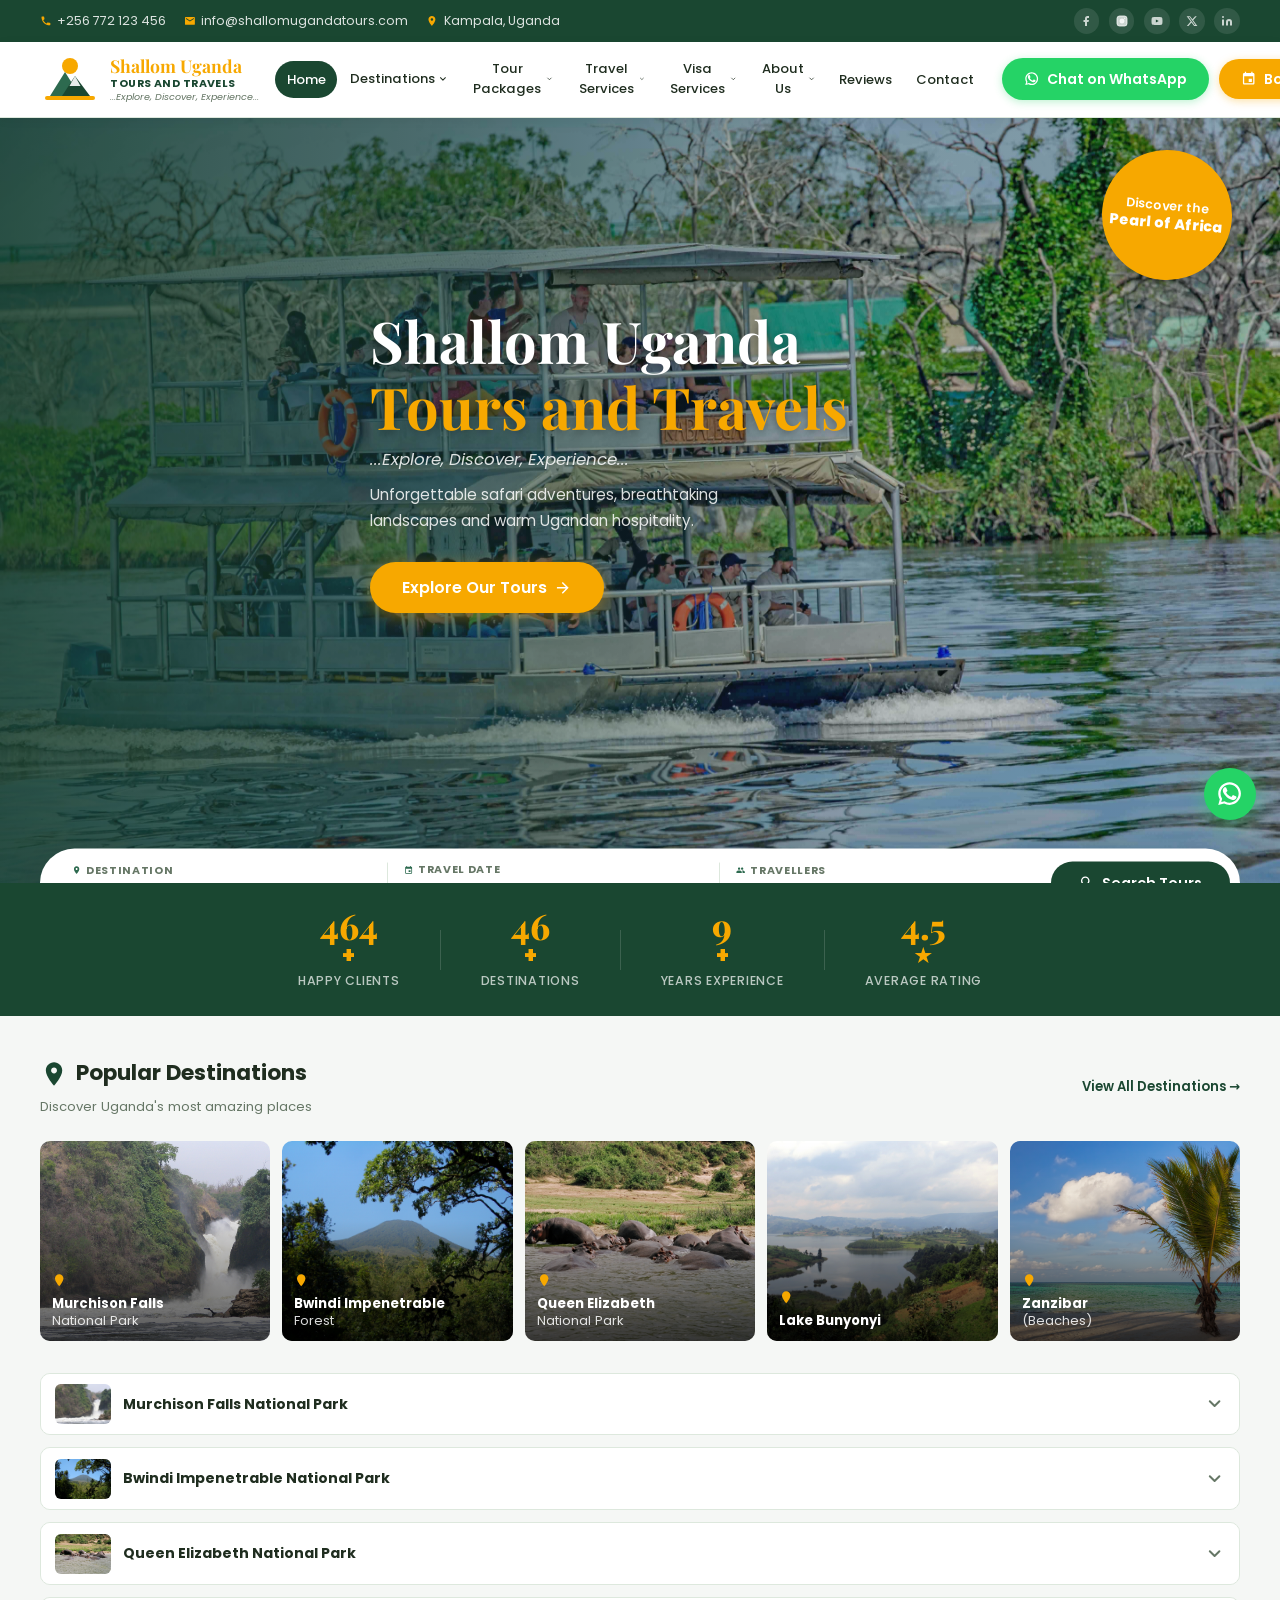
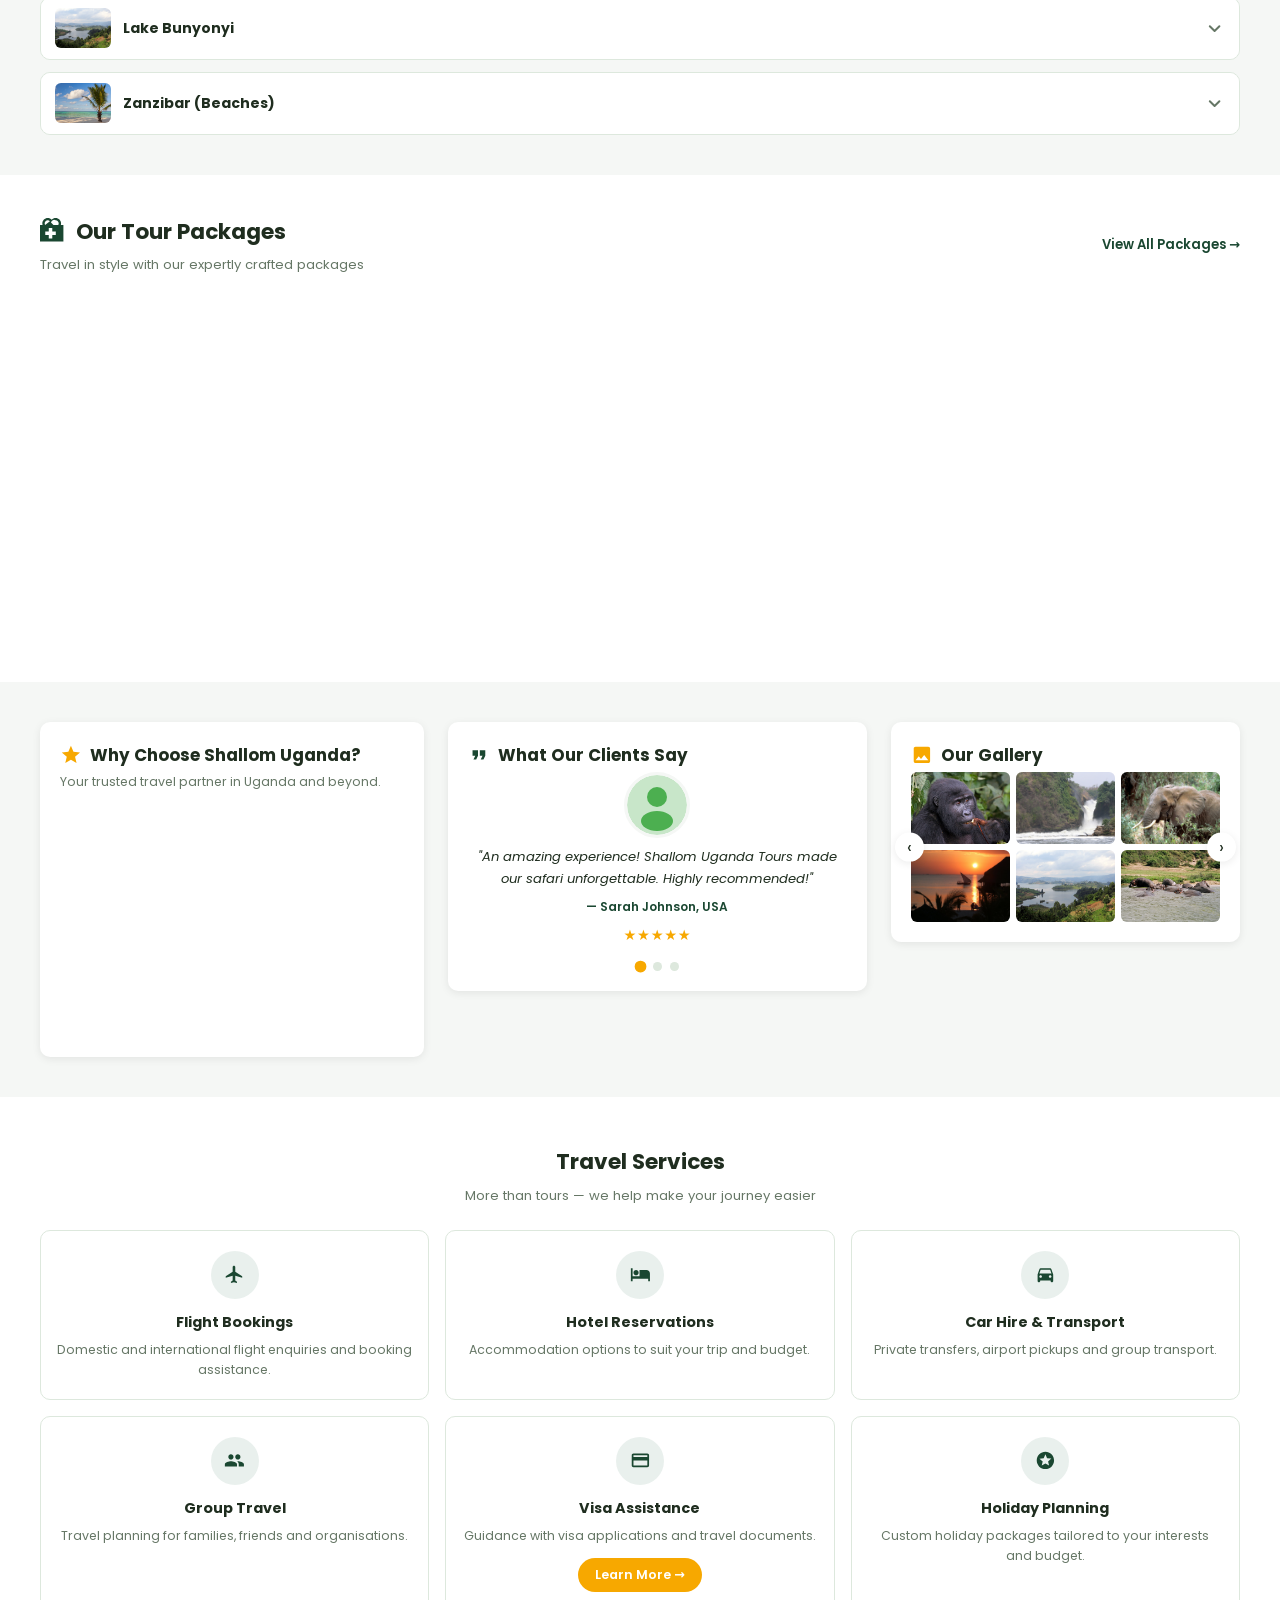
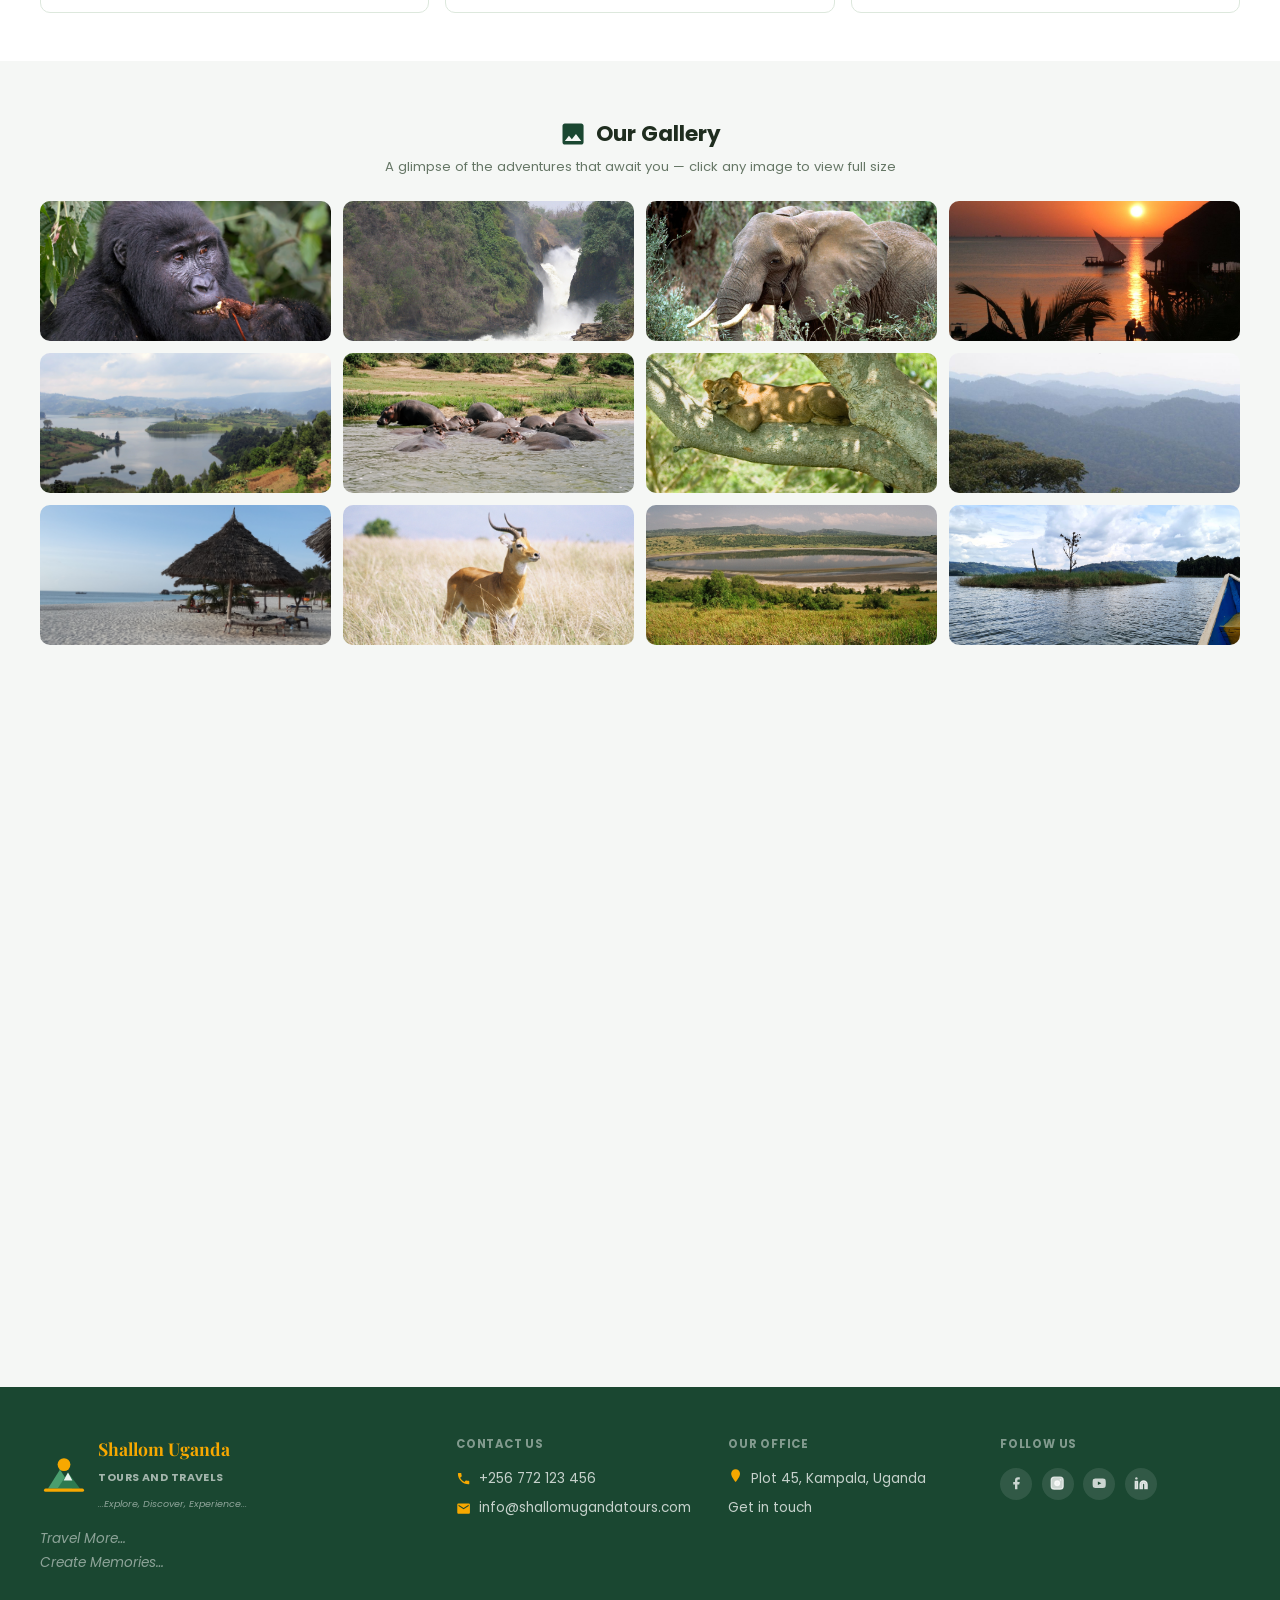
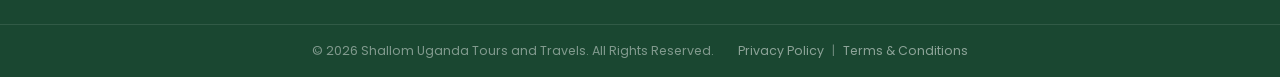
==== commit aca473aa: "Switch all images from remote Wikimedia URLs to local files Downloaded 15 freely-licensed images fro" ====
--- a/index.html
+++ b/index.html
@@ -13,14 +13,14 @@
   <meta property="og:title" content="Shallom Uganda Tours and Travels" />
   <meta property="og:description" content="Explore Uganda's national parks, gorilla trekking, safaris, and beach holidays. Your trusted travel partner in Uganda and beyond." />
   <meta property="og:url" content="https://edrine2003.github.io/shallomtoursandtravel/" />
-  <meta property="og:image" content="https://upload.wikimedia.org/wikipedia/commons/c/c9/Murchison_falls_National_Park.2.jpg" />
+  <meta property="og:image" content="images/murchison-park.jpg" />
   <meta property="og:site_name" content="Shallom Uganda Tours and Travels" />
 
   <!-- Twitter Card -->
   <meta name="twitter:card" content="summary_large_image" />
   <meta name="twitter:title" content="Shallom Uganda Tours and Travels" />
   <meta name="twitter:description" content="Explore Uganda's national parks, gorilla trekking, safaris, and beach holidays." />
-  <meta name="twitter:image" content="https://upload.wikimedia.org/wikipedia/commons/c/c9/Murchison_falls_National_Park.2.jpg" />
+  <meta name="twitter:image" content="images/murchison-park.jpg" />
 
   <!-- Favicon (SVG inline) -->
   <link rel="icon" type="image/svg+xml" href="data:image/svg+xml,%3Csvg xmlns='http://www.w3.org/2000/svg' viewBox='0 0 60 50'%3E%3Ccircle cx='30' cy='12' r='8' fill='%23f7a800'/%3E%3Cpolygon points='10,42 25,18 40,42' fill='%232d6a4f'/%3E%3Cpolygon points='22,42 35,22 50,42' fill='%231a4731'/%3E%3Cpolygon points='35,22 40.5,32 29.5,32' fill='%23fff' opacity='.9'/%3E%3Crect x='5' y='42' width='50' height='4' rx='2' fill='%23f7a800'/%3E%3C/svg%3E" />
@@ -352,13 +352,13 @@
           <!-- Murchison Falls -->
           <div class="dest-detail" id="dest-murchison">
             <button class="dest-detail__header" aria-expanded="false">
-              <span class="dest-detail__thumb" style="background:url('https://upload.wikimedia.org/wikipedia/commons/b/bb/Murchison_Falls_-_by_Boschlech.jpg') center/cover;"></span>
+              <span class="dest-detail__thumb" style="background:url('images/murchison-falls.jpg') center/cover;"></span>
               <span class="dest-detail__title">Murchison Falls National Park</span>
               <svg class="dest-detail__chevron" viewBox="0 0 24 24" aria-hidden="true"><path d="M6 9l6 6 6-6"/></svg>
             </button>
             <div class="dest-detail__content">
               <div class="dest-detail__grid">
-                <div class="dest-detail__photo" style="background:url('https://upload.wikimedia.org/wikipedia/commons/c/c9/Murchison_falls_National_Park.2.jpg') center/cover;"></div>
+                <div class="dest-detail__photo" style="background:url('images/murchison-park.jpg') center/cover;"></div>
                 <div class="dest-detail__info">
                   <h3 class="dest-detail__name">Murchison Falls National Park</h3>
                   <p class="dest-detail__location">📍 Northwestern Uganda, on the Victoria Nile</p>
@@ -392,13 +392,13 @@
           <!-- Bwindi -->
           <div class="dest-detail" id="dest-bwindi">
             <button class="dest-detail__header" aria-expanded="false">
-              <span class="dest-detail__thumb" style="background:url('https://upload.wikimedia.org/wikipedia/commons/e/e1/Bwindi_Impenetrable_National_Park-112393.jpg') center/cover;"></span>
+              <span class="dest-detail__thumb" style="background:url('images/bwindi-forest.jpg') center/cover;"></span>
               <span class="dest-detail__title">Bwindi Impenetrable National Park</span>
               <svg class="dest-detail__chevron" viewBox="0 0 24 24" aria-hidden="true"><path d="M6 9l6 6 6-6"/></svg>
             </button>
             <div class="dest-detail__content">
               <div class="dest-detail__grid">
-                <div class="dest-detail__photo" style="background:url('https://upload.wikimedia.org/wikipedia/commons/8/85/Mountain_gorilla_%28Gorilla_beringei_beringei%29_female_eating_root.jpg') center/cover;"></div>
+                <div class="dest-detail__photo" style="background:url('images/gorilla.jpg') center/cover;"></div>
                 <div class="dest-detail__info">
                   <h3 class="dest-detail__name">Bwindi Impenetrable National Park</h3>
                   <p class="dest-detail__location">📍 Southwestern Uganda, Kanungu District</p>
@@ -433,13 +433,13 @@
           <!-- Queen Elizabeth -->
           <div class="dest-detail" id="dest-queen">
             <button class="dest-detail__header" aria-expanded="false">
-              <span class="dest-detail__thumb" style="background:url('https://upload.wikimedia.org/wikipedia/commons/b/b2/Hippopotami_in_the_Kazinga_Channel%2C_Queen_Elizabeth_National_Park.jpg') center/cover;"></span>
+              <span class="dest-detail__thumb" style="background:url('images/kazinga-hippos.jpg') center/cover;"></span>
               <span class="dest-detail__title">Queen Elizabeth National Park</span>
               <svg class="dest-detail__chevron" viewBox="0 0 24 24" aria-hidden="true"><path d="M6 9l6 6 6-6"/></svg>
             </button>
             <div class="dest-detail__content">
               <div class="dest-detail__grid">
-                <div class="dest-detail__photo" style="background:url('https://upload.wikimedia.org/wikipedia/commons/f/f1/Crater_lake_in_Queen_Elizabeth_National_Park.jpg') center/cover;"></div>
+                <div class="dest-detail__photo" style="background:url('images/crater-lake.jpg') center/cover;"></div>
                 <div class="dest-detail__info">
                   <h3 class="dest-detail__name">Queen Elizabeth National Park</h3>
                   <p class="dest-detail__location">📍 Western Uganda, spanning Kasese, Kamwenge and Rubirizi districts</p>
@@ -474,13 +474,13 @@
           <!-- Lake Bunyonyi -->
           <div class="dest-detail" id="dest-bunyonyi">
             <button class="dest-detail__header" aria-expanded="false">
-              <span class="dest-detail__thumb" style="background:url('https://upload.wikimedia.org/wikipedia/commons/a/af/Lake_Bunyonyi_%288146148093%29.jpg') center/cover;"></span>
+              <span class="dest-detail__thumb" style="background:url('images/lake-bunyonyi.jpg') center/cover;"></span>
               <span class="dest-detail__title">Lake Bunyonyi</span>
               <svg class="dest-detail__chevron" viewBox="0 0 24 24" aria-hidden="true"><path d="M6 9l6 6 6-6"/></svg>
             </button>
             <div class="dest-detail__content">
               <div class="dest-detail__grid">
-                <div class="dest-detail__photo" style="background:url('https://upload.wikimedia.org/wikipedia/commons/e/e6/Punishment_Island.jpg') center/cover;"></div>
+                <div class="dest-detail__photo" style="background:url('images/punishment-island.jpg') center/cover;"></div>
                 <div class="dest-detail__info">
                   <h3 class="dest-detail__name">Lake Bunyonyi</h3>
                   <p class="dest-detail__location">📍 Southwestern Uganda, Kabale District</p>
@@ -515,13 +515,13 @@
           <!-- Zanzibar -->
           <div class="dest-detail" id="dest-zanzibar">
             <button class="dest-detail__header" aria-expanded="false">
-              <span class="dest-detail__thumb" style="background:url('https://upload.wikimedia.org/wikipedia/commons/8/89/Pongwe_Beach_Zanzibar.jpg') center/cover;"></span>
+              <span class="dest-detail__thumb" style="background:url('images/zanzibar-pongwe.jpg') center/cover;"></span>
               <span class="dest-detail__title">Zanzibar (Beaches)</span>
               <svg class="dest-detail__chevron" viewBox="0 0 24 24" aria-hidden="true"><path d="M6 9l6 6 6-6"/></svg>
             </button>
             <div class="dest-detail__content">
               <div class="dest-detail__grid">
-                <div class="dest-detail__photo" style="background:url('https://upload.wikimedia.org/wikipedia/commons/f/f7/Zanzibar_Sunset.jpg') center/cover;"></div>
+                <div class="dest-detail__photo" style="background:url('images/zanzibar-sunset.jpg') center/cover;"></div>
                 <div class="dest-detail__info">
                   <h3 class="dest-detail__name">Zanzibar — The Spice Island</h3>
                   <p class="dest-detail__location">📍 Indian Ocean, off the coast of Tanzania</p>
@@ -859,51 +859,51 @@
         </div>
         <div class="gallery-full__grid">
           <div class="gallery-full__item" data-lb-index="0">
-            <img src="https://upload.wikimedia.org/wikipedia/commons/8/85/Mountain_gorilla_%28Gorilla_beringei_beringei%29_female_eating_root.jpg" alt="Mountain gorilla in Bwindi Forest" loading="lazy" />
+            <img src="images/gorilla.jpg" alt="Mountain gorilla in Bwindi Forest" loading="lazy" />
             <div class="gallery-full__overlay"><span class="gallery-full__label">🦍 Gorilla Trekking</span></div>
           </div>
           <div class="gallery-full__item" data-lb-index="1">
-            <img src="https://upload.wikimedia.org/wikipedia/commons/b/bb/Murchison_Falls_-_by_Boschlech.jpg" alt="Murchison Falls waterfall" loading="lazy" />
+            <img src="images/murchison-falls.jpg" alt="Murchison Falls waterfall" loading="lazy" />
             <div class="gallery-full__overlay"><span class="gallery-full__label">🌊 Waterfalls</span></div>
           </div>
           <div class="gallery-full__item" data-lb-index="2">
-            <img src="https://upload.wikimedia.org/wikipedia/commons/e/ec/African_elephant.jpg" alt="African elephant" loading="lazy" />
+            <img src="images/elephant.jpg" alt="African elephant" loading="lazy" />
             <div class="gallery-full__overlay"><span class="gallery-full__label">🐘 Wildlife</span></div>
           </div>
           <div class="gallery-full__item" data-lb-index="3">
-            <img src="https://upload.wikimedia.org/wikipedia/commons/f/f7/Zanzibar_Sunset.jpg" alt="Zanzibar sunset" loading="lazy" />
+            <img src="images/zanzibar-sunset.jpg" alt="Zanzibar sunset" loading="lazy" />
             <div class="gallery-full__overlay"><span class="gallery-full__label">🏖️ Beaches</span></div>
           </div>
           <div class="gallery-full__item" data-lb-index="4">
-            <img src="https://upload.wikimedia.org/wikipedia/commons/a/af/Lake_Bunyonyi_%288146148093%29.jpg" alt="Lake Bunyonyi" loading="lazy" />
+            <img src="images/lake-bunyonyi.jpg" alt="Lake Bunyonyi" loading="lazy" />
             <div class="gallery-full__overlay"><span class="gallery-full__label">🛶 Lake Bunyonyi</span></div>
           </div>
           <div class="gallery-full__item" data-lb-index="5">
-            <img src="https://upload.wikimedia.org/wikipedia/commons/b/b2/Hippopotami_in_the_Kazinga_Channel%2C_Queen_Elizabeth_National_Park.jpg" alt="Hippos in Kazinga Channel" loading="lazy" />
+            <img src="images/kazinga-hippos.jpg" alt="Hippos in Kazinga Channel" loading="lazy" />
             <div class="gallery-full__overlay"><span class="gallery-full__label">🦛 Wildlife</span></div>
           </div>
           <div class="gallery-full__item" data-lb-index="6">
-            <img src="https://upload.wikimedia.org/wikipedia/commons/c/cd/Tree_lion_2.jpg" alt="Tree-climbing lion" loading="lazy" />
+            <img src="images/tree-lion.jpg" alt="Tree-climbing lion" loading="lazy" />
             <div class="gallery-full__overlay"><span class="gallery-full__label">🦁 Tree-climbing Lions</span></div>
           </div>
           <div class="gallery-full__item" data-lb-index="7">
-            <img src="https://upload.wikimedia.org/wikipedia/commons/4/40/Bwindi_mountains.jpg" alt="Bwindi mountains" loading="lazy" />
+            <img src="images/bwindi-mountains.jpg" alt="Bwindi mountains" loading="lazy" />
             <div class="gallery-full__overlay"><span class="gallery-full__label">🏔️ Bwindi Mountains</span></div>
           </div>
           <div class="gallery-full__item" data-lb-index="8">
-            <img src="https://upload.wikimedia.org/wikipedia/commons/d/d6/Kendwa_Beach_%28Sunset_Kendwa_Hotel%29.JPG" alt="Kendwa Beach Zanzibar" loading="lazy" />
+            <img src="images/zanzibar-kendwa.jpg" alt="Kendwa Beach Zanzibar" loading="lazy" />
             <div class="gallery-full__overlay"><span class="gallery-full__label">🏝️ Zanzibar Beach</span></div>
           </div>
           <div class="gallery-full__item" data-lb-index="9">
-            <img src="https://upload.wikimedia.org/wikipedia/commons/3/3b/Uganda-Kob.jpg" alt="Uganda Kob antelope" loading="lazy" />
+            <img src="images/uganda-kob.jpg" alt="Uganda Kob antelope" loading="lazy" />
             <div class="gallery-full__overlay"><span class="gallery-full__label">🦌 Uganda Kob</span></div>
           </div>
           <div class="gallery-full__item" data-lb-index="10">
-            <img src="https://upload.wikimedia.org/wikipedia/commons/f/f1/Crater_lake_in_Queen_Elizabeth_National_Park.jpg" alt="Crater lake in Queen Elizabeth NP" loading="lazy" />
+            <img src="images/crater-lake.jpg" alt="Crater lake in Queen Elizabeth NP" loading="lazy" />
             <div class="gallery-full__overlay"><span class="gallery-full__label">🏞️ Crater Lakes</span></div>
           </div>
           <div class="gallery-full__item" data-lb-index="11">
-            <img src="https://upload.wikimedia.org/wikipedia/commons/e/e6/Punishment_Island.jpg" alt="Punishment Island, Lake Bunyonyi" loading="lazy" />
+            <img src="images/punishment-island.jpg" alt="Punishment Island, Lake Bunyonyi" loading="lazy" />
             <div class="gallery-full__overlay"><span class="gallery-full__label">🏝️ Bunyonyi Islands</span></div>
           </div>
         </div>
@@ -1141,7 +1141,7 @@
       <button class="pkg-modal__close" aria-label="Close">
         <svg viewBox="0 0 24 24" width="20" height="20" fill="none" stroke="currentColor" stroke-width="2.5"><path d="M18 6L6 18M6 6l12 12" stroke-linecap="round"/></svg>
       </button>
-      <div class="pkg-modal__hero" style="background:url('https://upload.wikimedia.org/wikipedia/commons/8/85/Mountain_gorilla_%28Gorilla_beringei_beringei%29_female_eating_root.jpg') center/cover;"></div>
+      <div class="pkg-modal__hero" style="background:url('images/gorilla.jpg') center/cover;"></div>
       <div class="pkg-modal__body">
         <h2 id="pkg-gorilla-title" class="pkg-modal__title">Gorilla Trekking Adventure</h2>
         <div class="pkg-modal__meta">
@@ -1203,7 +1203,7 @@
       <button class="pkg-modal__close" aria-label="Close">
         <svg viewBox="0 0 24 24" width="20" height="20" fill="none" stroke="currentColor" stroke-width="2.5"><path d="M18 6L6 18M6 6l12 12" stroke-linecap="round"/></svg>
       </button>
-      <div class="pkg-modal__hero" style="background:url('https://upload.wikimedia.org/wikipedia/commons/c/cd/Tree_lion_2.jpg') center/cover;"></div>
+      <div class="pkg-modal__hero" style="background:url('images/tree-lion.jpg') center/cover;"></div>
       <div class="pkg-modal__body">
         <h2 id="pkg-safari-title" class="pkg-modal__title">Classic Safari Experience</h2>
         <div class="pkg-modal__meta">
@@ -1266,7 +1266,7 @@
       <button class="pkg-modal__close" aria-label="Close">
         <svg viewBox="0 0 24 24" width="20" height="20" fill="none" stroke="currentColor" stroke-width="2.5"><path d="M18 6L6 18M6 6l12 12" stroke-linecap="round"/></svg>
       </button>
-      <div class="pkg-modal__hero" style="background:url('https://upload.wikimedia.org/wikipedia/commons/c/c9/Murchison_falls_National_Park.2.jpg') center/cover;"></div>
+      <div class="pkg-modal__hero" style="background:url('images/murchison-park.jpg') center/cover;"></div>
       <div class="pkg-modal__body">
         <h2 id="pkg-murchison-title" class="pkg-modal__title">Murchison Falls Safari</h2>
         <div class="pkg-modal__meta">
@@ -1329,7 +1329,7 @@
       <button class="pkg-modal__close" aria-label="Close">
         <svg viewBox="0 0 24 24" width="20" height="20" fill="none" stroke="currentColor" stroke-width="2.5"><path d="M18 6L6 18M6 6l12 12" stroke-linecap="round"/></svg>
       </button>
-      <div class="pkg-modal__hero" style="background:url('https://upload.wikimedia.org/wikipedia/commons/d/d6/Kendwa_Beach_%28Sunset_Kendwa_Hotel%29.JPG') center/cover;"></div>
+      <div class="pkg-modal__hero" style="background:url('images/zanzibar-kendwa.jpg') center/cover;"></div>
       <div class="pkg-modal__body">
         <h2 id="pkg-zanzibar-title" class="pkg-modal__title">Zanzibar Beach Holiday</h2>
         <div class="pkg-modal__meta">
--- a/css/style.css
+++ b/css/style.css
@@ -223,7 +223,7 @@
       rgba(26,71,49,.55) 35%,
       rgba(26,71,49,.20) 65%,
       rgba(26,71,49,.10) 100%),
-    url('https://upload.wikimedia.org/wikipedia/commons/c/c9/Murchison_falls_National_Park.2.jpg');
+    url('../images/murchison-park.jpg');
   background-size: cover; background-position: center;
 }
 .hero__overlay { position: absolute; inset: 0; background: rgba(0,0,0,.12); pointer-events: none; }
@@ -343,11 +343,11 @@
 .dest-card:hover { transform: translateY(-4px); box-shadow: var(--shadow-md); }
 
 /* Destination card images — Wikimedia Commons (freely licensed) */
-.dest-card--murchison  { background: url('https://upload.wikimedia.org/wikipedia/commons/b/bb/Murchison_Falls_-_by_Boschlech.jpg') center/cover; }
-.dest-card--bwindi     { background: url('https://upload.wikimedia.org/wikipedia/commons/e/e1/Bwindi_Impenetrable_National_Park-112393.jpg') center/cover; }
-.dest-card--queen      { background: url('https://upload.wikimedia.org/wikipedia/commons/b/b2/Hippopotami_in_the_Kazinga_Channel%2C_Queen_Elizabeth_National_Park.jpg') center/cover; }
-.dest-card--bunyonyi   { background: url('https://upload.wikimedia.org/wikipedia/commons/a/af/Lake_Bunyonyi_%288146148093%29.jpg') center/cover; }
-.dest-card--zanzibar   { background: url('https://upload.wikimedia.org/wikipedia/commons/8/89/Pongwe_Beach_Zanzibar.jpg') center/cover; }
+.dest-card--murchison  { background: url('../images/murchison-falls.jpg') center/cover; }
+.dest-card--bwindi     { background: url('../images/bwindi-forest.jpg') center/cover; }
+.dest-card--queen      { background: url('../images/kazinga-hippos.jpg') center/cover; }
+.dest-card--bunyonyi   { background: url('../images/lake-bunyonyi.jpg') center/cover; }
+.dest-card--zanzibar   { background: url('../images/zanzibar-pongwe.jpg') center/cover; }
 
 .dest-card__overlay {
   position: absolute; inset: 0;
@@ -391,10 +391,10 @@
 
 /* Package images — Wikimedia Commons (freely licensed) */
 .pkg-card__img { height: 185px; background-size: cover; background-position: center; }
-.pkg-card__img--gorilla   { background: url('https://upload.wikimedia.org/wikipedia/commons/8/85/Mountain_gorilla_%28Gorilla_beringei_beringei%29_female_eating_root.jpg') center/cover; }
-.pkg-card__img--safari    { background: url('https://upload.wikimedia.org/wikipedia/commons/c/cd/Tree_lion_2.jpg') center/cover; }
-.pkg-card__img--murchison { background: url('https://upload.wikimedia.org/wikipedia/commons/c/c9/Murchison_falls_National_Park.2.jpg') center/cover; }
-.pkg-card__img--zanzibar  { background: url('https://upload.wikimedia.org/wikipedia/commons/d/d6/Kendwa_Beach_%28Sunset_Kendwa_Hotel%29.JPG') center/cover; }
+.pkg-card__img--gorilla   { background: url('../images/gorilla.jpg') center/cover; }
+.pkg-card__img--safari    { background: url('../images/tree-lion.jpg') center/cover; }
+.pkg-card__img--murchison { background: url('../images/murchison-park.jpg') center/cover; }
+.pkg-card__img--zanzibar  { background: url('../images/zanzibar-kendwa.jpg') center/cover; }
 
 .pkg-card__body { padding: .9rem 1rem; display: flex; flex-direction: column; flex: 1; }
 .pkg-card__name { font-size: .95rem; font-weight: 700; color: var(--text); margin-bottom: .5rem; }
@@ -501,12 +501,12 @@
 .gallery-strip__item:hover { transform: scale(1.04); opacity: .9; }
 
 /* Gallery images — Wikimedia Commons (freely licensed) */
-.gallery-strip__item--1 { background: url('https://upload.wikimedia.org/wikipedia/commons/8/85/Mountain_gorilla_%28Gorilla_beringei_beringei%29_female_eating_root.jpg') center/cover; }
-.gallery-strip__item--2 { background: url('https://upload.wikimedia.org/wikipedia/commons/b/bb/Murchison_Falls_-_by_Boschlech.jpg') center/cover; }
-.gallery-strip__item--3 { background: url('https://upload.wikimedia.org/wikipedia/commons/e/ec/African_elephant.jpg') center/cover; }
-.gallery-strip__item--4 { background: url('https://upload.wikimedia.org/wikipedia/commons/f/f7/Zanzibar_Sunset.jpg') center/cover; }
-.gallery-strip__item--5 { background: url('https://upload.wikimedia.org/wikipedia/commons/a/af/Lake_Bunyonyi_%288146148093%29.jpg') center/cover; }
-.gallery-strip__item--6 { background: url('https://upload.wikimedia.org/wikipedia/commons/b/b2/Hippopotami_in_the_Kazinga_Channel%2C_Queen_Elizabeth_National_Park.jpg') center/cover; }
+.gallery-strip__item--1 { background: url('../images/gorilla.jpg') center/cover; }
+.gallery-strip__item--2 { background: url('../images/murchison-falls.jpg') center/cover; }
+.gallery-strip__item--3 { background: url('../images/elephant.jpg') center/cover; }
+.gallery-strip__item--4 { background: url('../images/zanzibar-sunset.jpg') center/cover; }
+.gallery-strip__item--5 { background: url('../images/lake-bunyonyi.jpg') center/cover; }
+.gallery-strip__item--6 { background: url('../images/kazinga-hippos.jpg') center/cover; }
 
 .gallery-strip__arrow {
   position: absolute; top: 50%; transform: translateY(-50%);
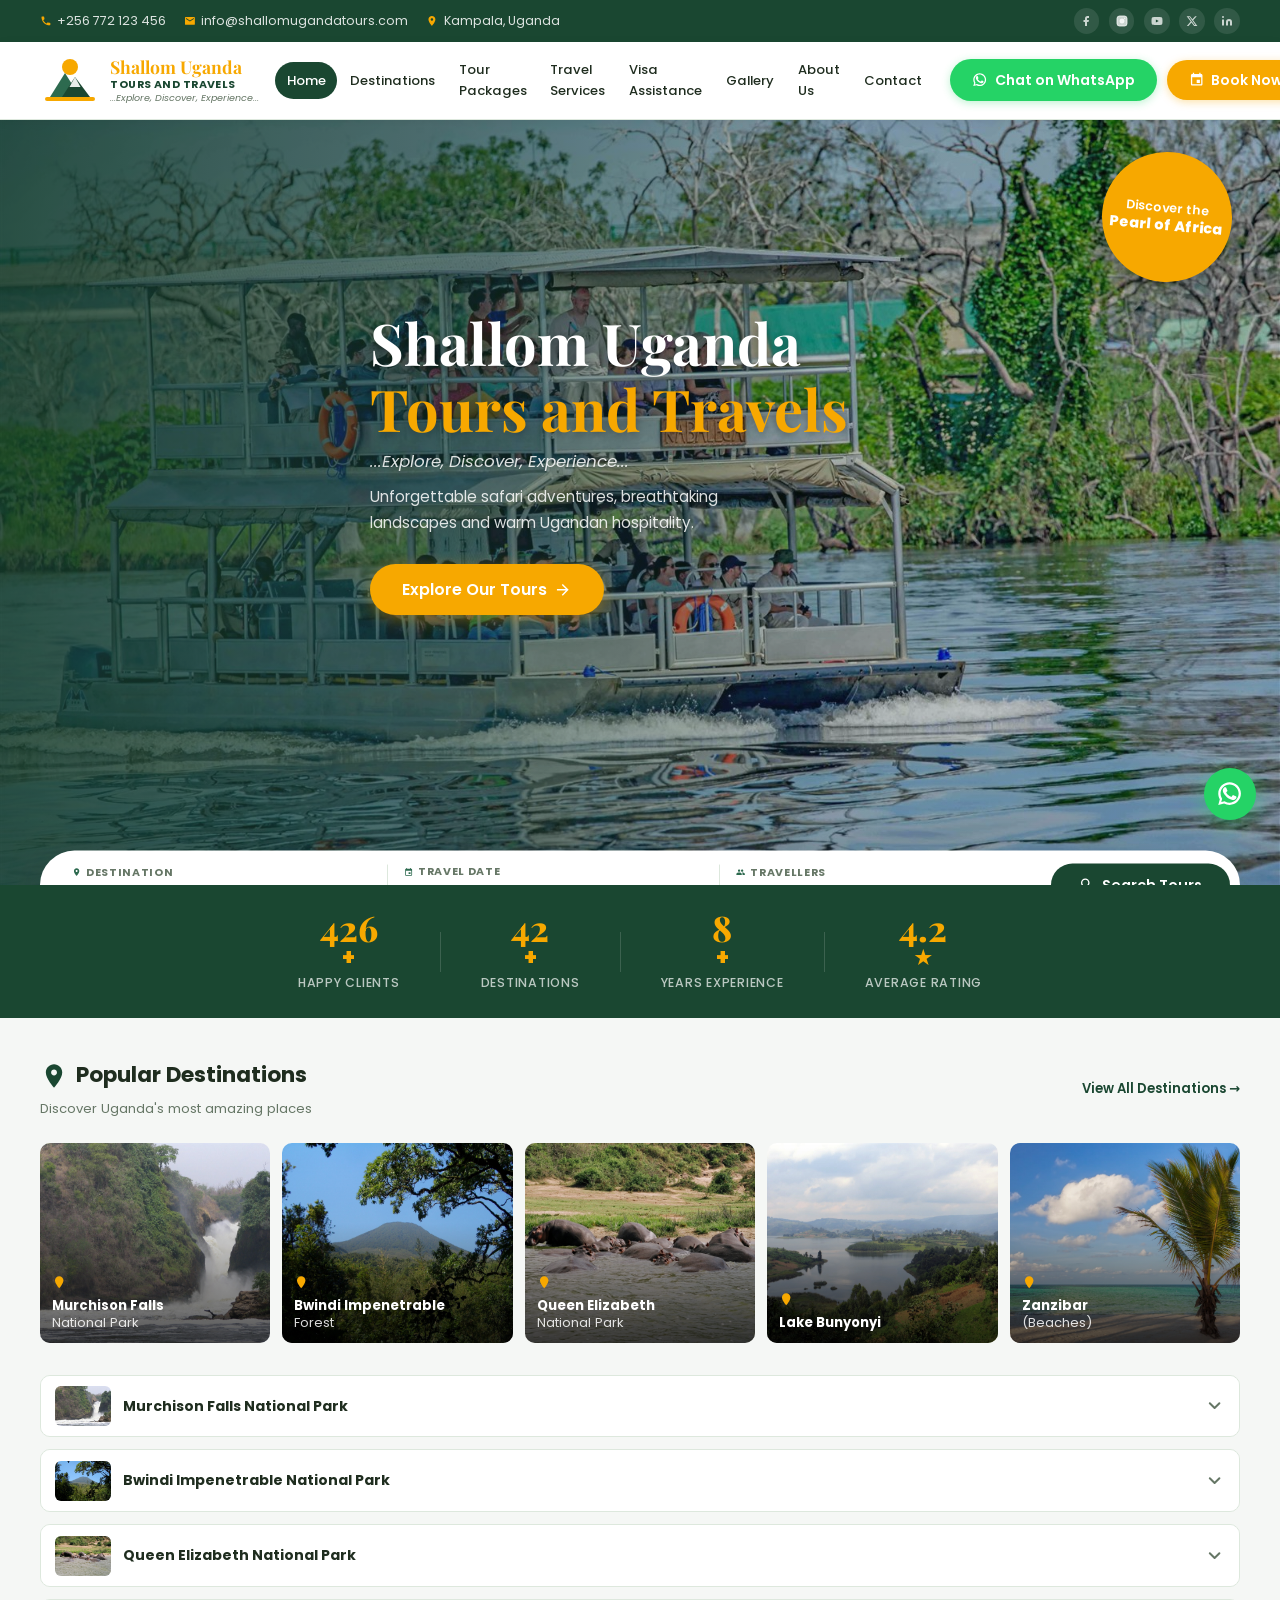
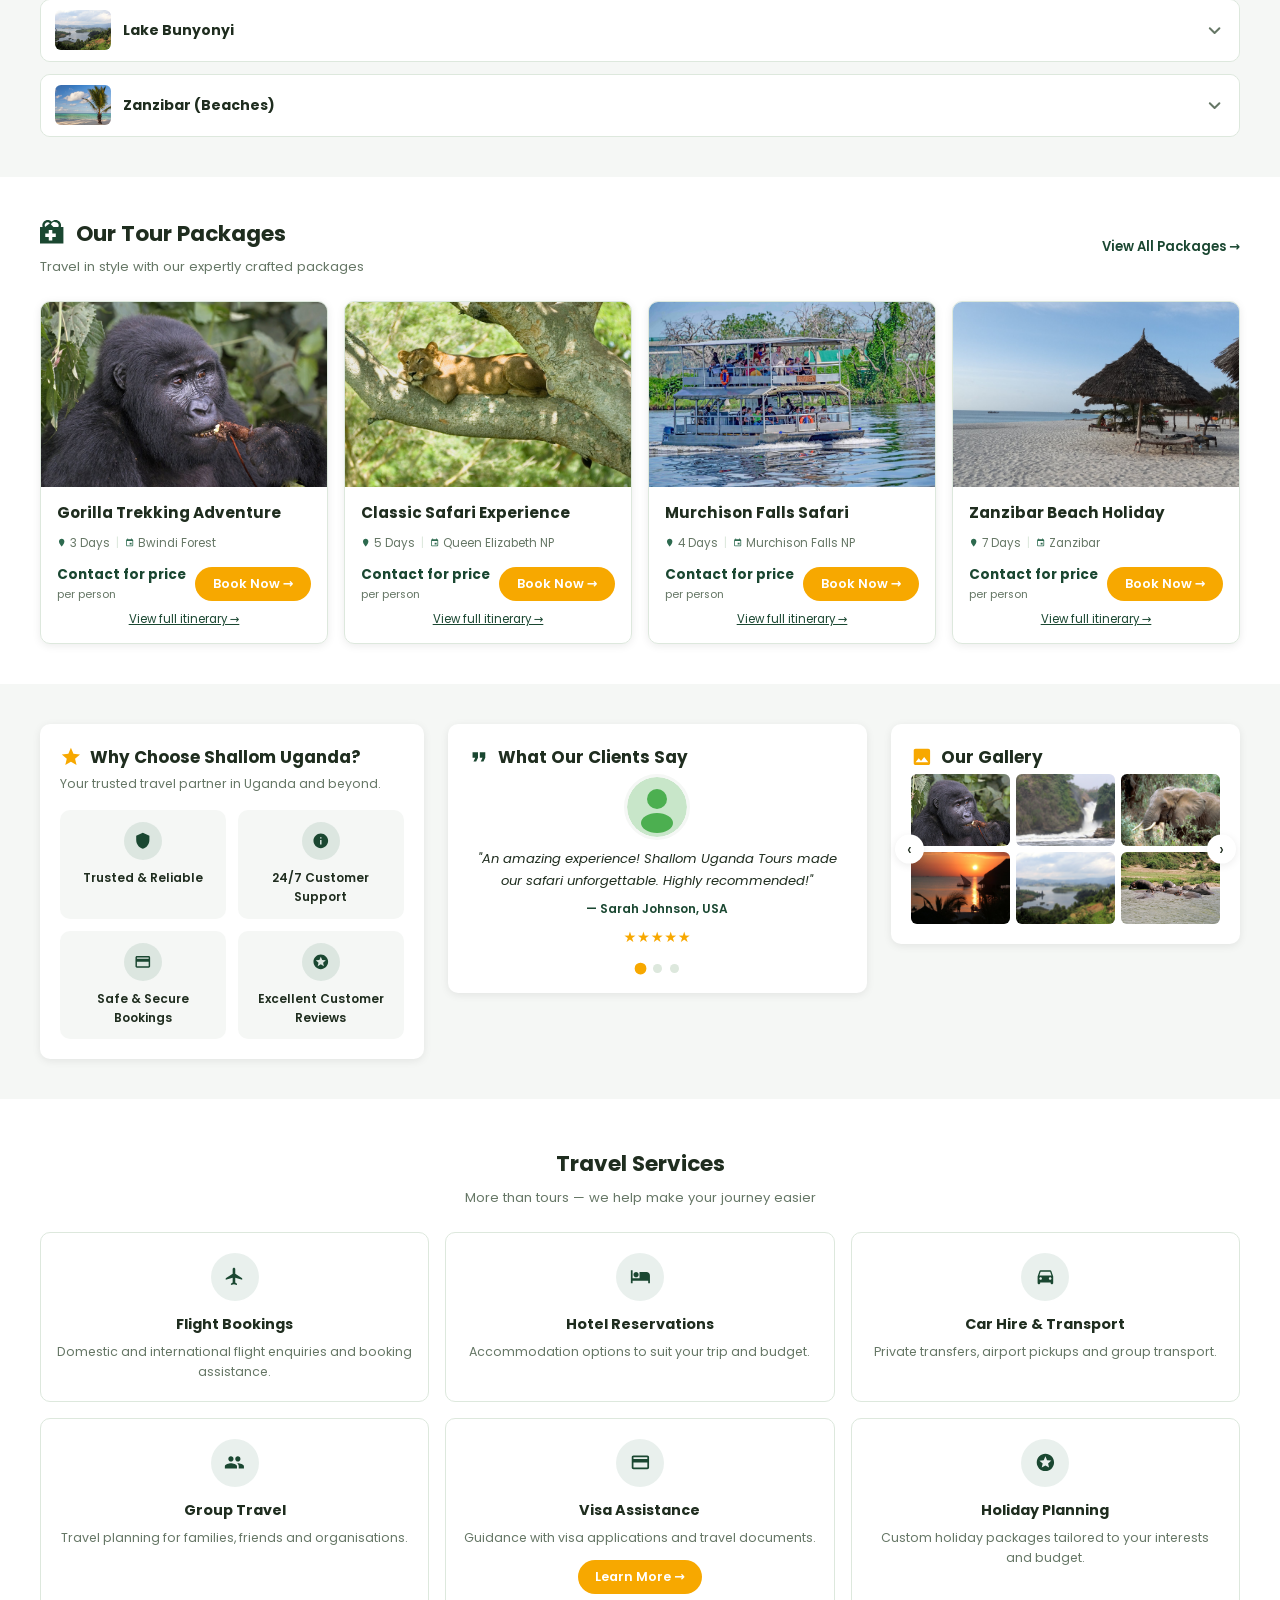
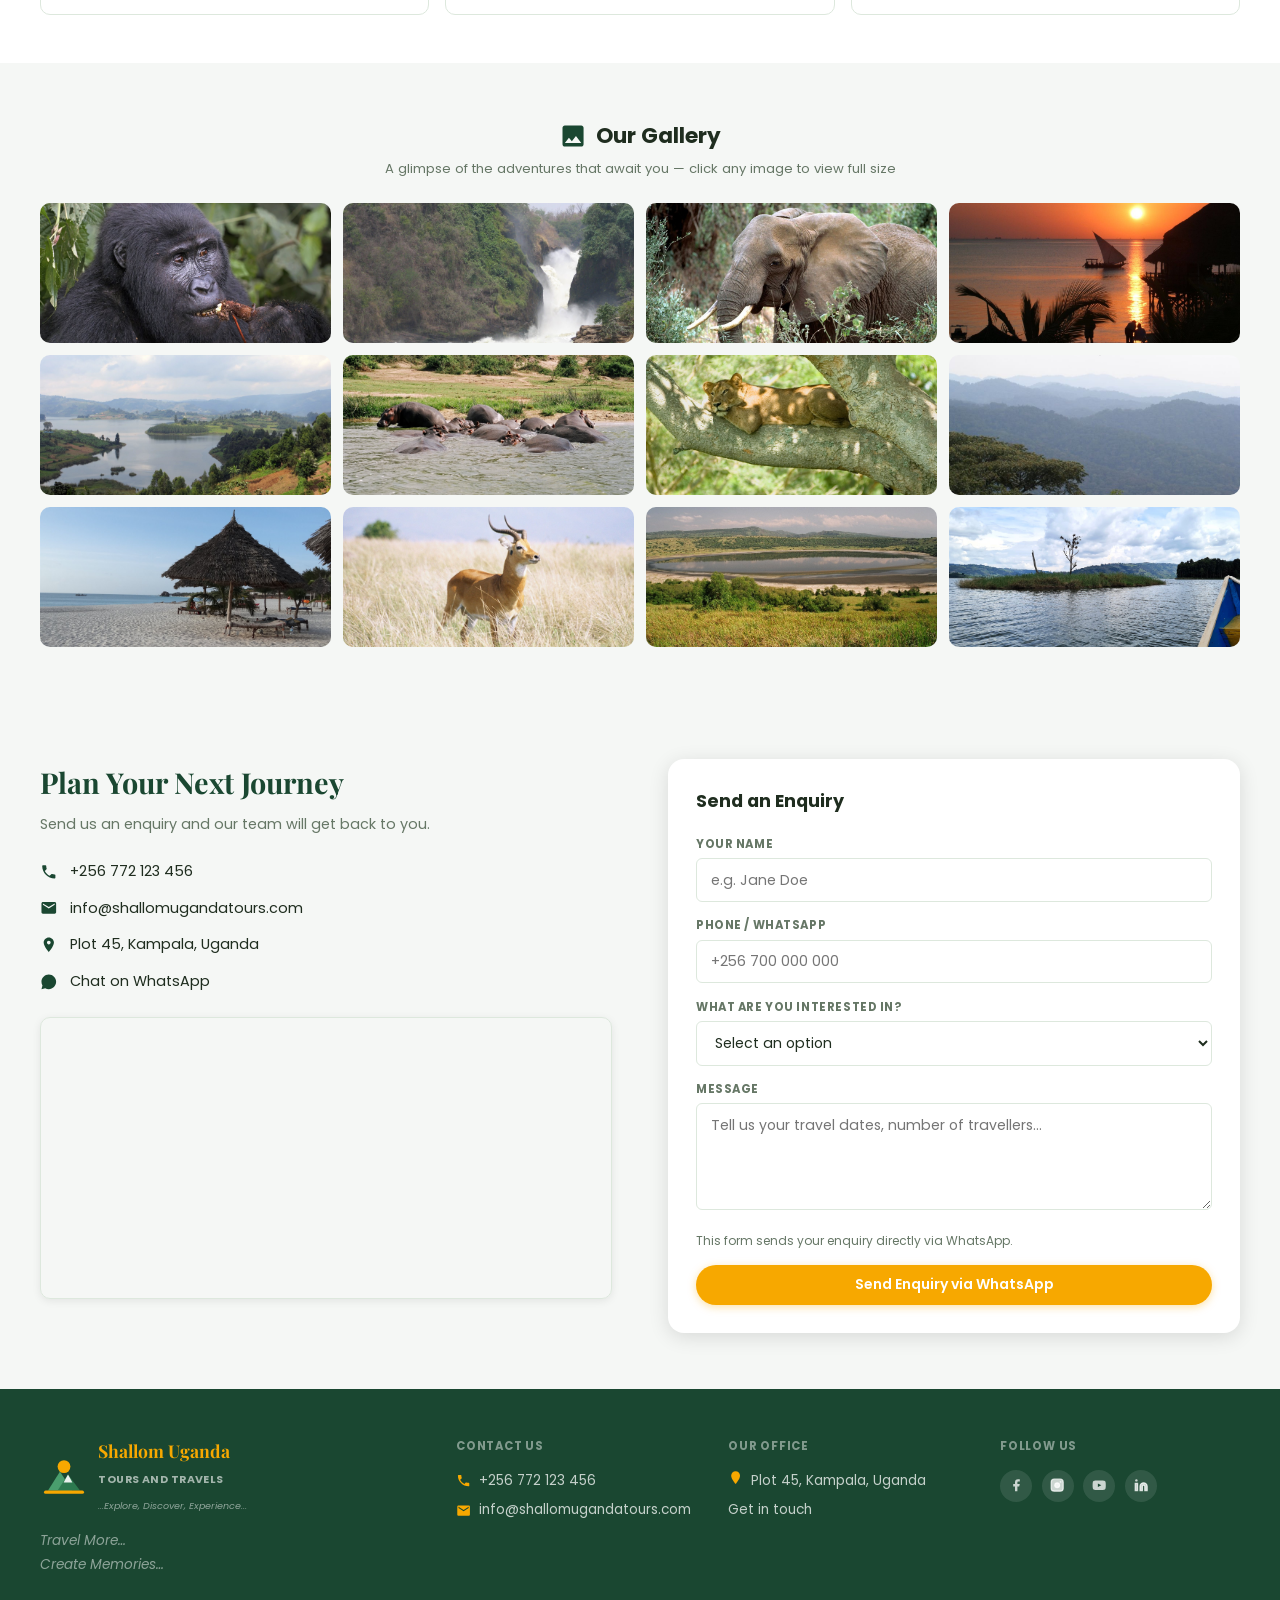
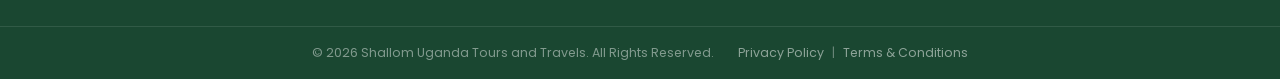
==== commit d07cf131: "Add 5 dedicated pages: destinations, packages, services, gallery, contact New pages: - destinations." ====
--- a/index.html
+++ b/index.html
@@ -118,53 +118,14 @@
       <!-- Navigation -->
       <nav class="nav" id="main-nav" aria-label="Main navigation">
         <ul class="nav__list">
-          <li class="nav__item nav__item--active"><a href="#" class="nav__link">Home</a></li>
-          <li class="nav__item nav__item--drop">
-            <button class="nav__link nav__drop-btn" aria-expanded="false">Destinations <svg class="nav__chevron" viewBox="0 0 24 24" aria-hidden="true"><path d="M6 9l6 6 6-6"/></svg></button>
-            <ul class="nav__dropdown">
-              <li><a href="#destinations" class="nav__dropdown-link">Murchison Falls</a></li>
-              <li><a href="#destinations" class="nav__dropdown-link">Bwindi Forest</a></li>
-              <li><a href="#destinations" class="nav__dropdown-link">Queen Elizabeth NP</a></li>
-              <li><a href="#destinations" class="nav__dropdown-link">Lake Bunyonyi</a></li>
-              <li><a href="#destinations" class="nav__dropdown-link">Zanzibar</a></li>
-            </ul>
-          </li>
-          <li class="nav__item nav__item--drop">
-            <button class="nav__link nav__drop-btn" aria-expanded="false">Tour Packages <svg class="nav__chevron" viewBox="0 0 24 24" aria-hidden="true"><path d="M6 9l6 6 6-6"/></svg></button>
-            <ul class="nav__dropdown">
-              <li><a href="#packages" class="nav__dropdown-link">Gorilla Trekking</a></li>
-              <li><a href="#packages" class="nav__dropdown-link">Classic Safari</a></li>
-              <li><a href="#packages" class="nav__dropdown-link">Murchison Falls Safari</a></li>
-              <li><a href="#packages" class="nav__dropdown-link">Zanzibar Beach</a></li>
-            </ul>
-          </li>
-          <li class="nav__item nav__item--drop">
-            <button class="nav__link nav__drop-btn" aria-expanded="false">Travel Services <svg class="nav__chevron" viewBox="0 0 24 24" aria-hidden="true"><path d="M6 9l6 6 6-6"/></svg></button>
-            <ul class="nav__dropdown">
-              <li><a href="#services" class="nav__dropdown-link">Flight Bookings</a></li>
-              <li><a href="#services" class="nav__dropdown-link">Hotel Reservations</a></li>
-              <li><a href="#services" class="nav__dropdown-link">Car Hire &amp; Transport</a></li>
-              <li><a href="#services" class="nav__dropdown-link">Group Travel</a></li>
-            </ul>
-          </li>
-          <li class="nav__item nav__item--drop">
-            <button class="nav__link nav__drop-btn" aria-expanded="false">Visa Services <svg class="nav__chevron" viewBox="0 0 24 24" aria-hidden="true"><path d="M6 9l6 6 6-6"/></svg></button>
-            <ul class="nav__dropdown">
-              <li><a href="visa.html" class="nav__dropdown-link">Visa Assistance</a></li>
-              <li><a href="visa.html#visa-types" class="nav__dropdown-link">Visa Types</a></li>
-              <li><a href="visa.html#enquiry-form" class="nav__dropdown-link">Enquiry Form</a></li>
-            </ul>
-          </li>
-          <li class="nav__item nav__item--drop">
-            <button class="nav__link nav__drop-btn" aria-expanded="false">About Us <svg class="nav__chevron" viewBox="0 0 24 24" aria-hidden="true"><path d="M6 9l6 6 6-6"/></svg></button>
-            <ul class="nav__dropdown">
-              <li><a href="about.html" class="nav__dropdown-link">Our Story</a></li>
-              <li><a href="about.html#mission" class="nav__dropdown-link">Mission &amp; Vision</a></li>
-              <li><a href="about.html#values-title" class="nav__dropdown-link">Core Values</a></li>
-            </ul>
-          </li>
-          <li class="nav__item"><a href="#reviews" class="nav__link">Reviews</a></li>
-          <li class="nav__item"><a href="#contact" class="nav__link">Contact</a></li>
+          <li class="nav__item nav__item--active"><a href="index.html" class="nav__link">Home</a></li>
+          <li class="nav__item"><a href="destinations.html" class="nav__link">Destinations</a></li>
+          <li class="nav__item"><a href="packages.html" class="nav__link">Tour Packages</a></li>
+          <li class="nav__item"><a href="services.html" class="nav__link">Travel Services</a></li>
+          <li class="nav__item"><a href="visa.html" class="nav__link">Visa Assistance</a></li>
+          <li class="nav__item"><a href="gallery.html" class="nav__link">Gallery</a></li>
+          <li class="nav__item"><a href="about.html" class="nav__link">About Us</a></li>
+          <li class="nav__item"><a href="contact.html" class="nav__link">Contact</a></li>
         </ul>
       </nav>
 
